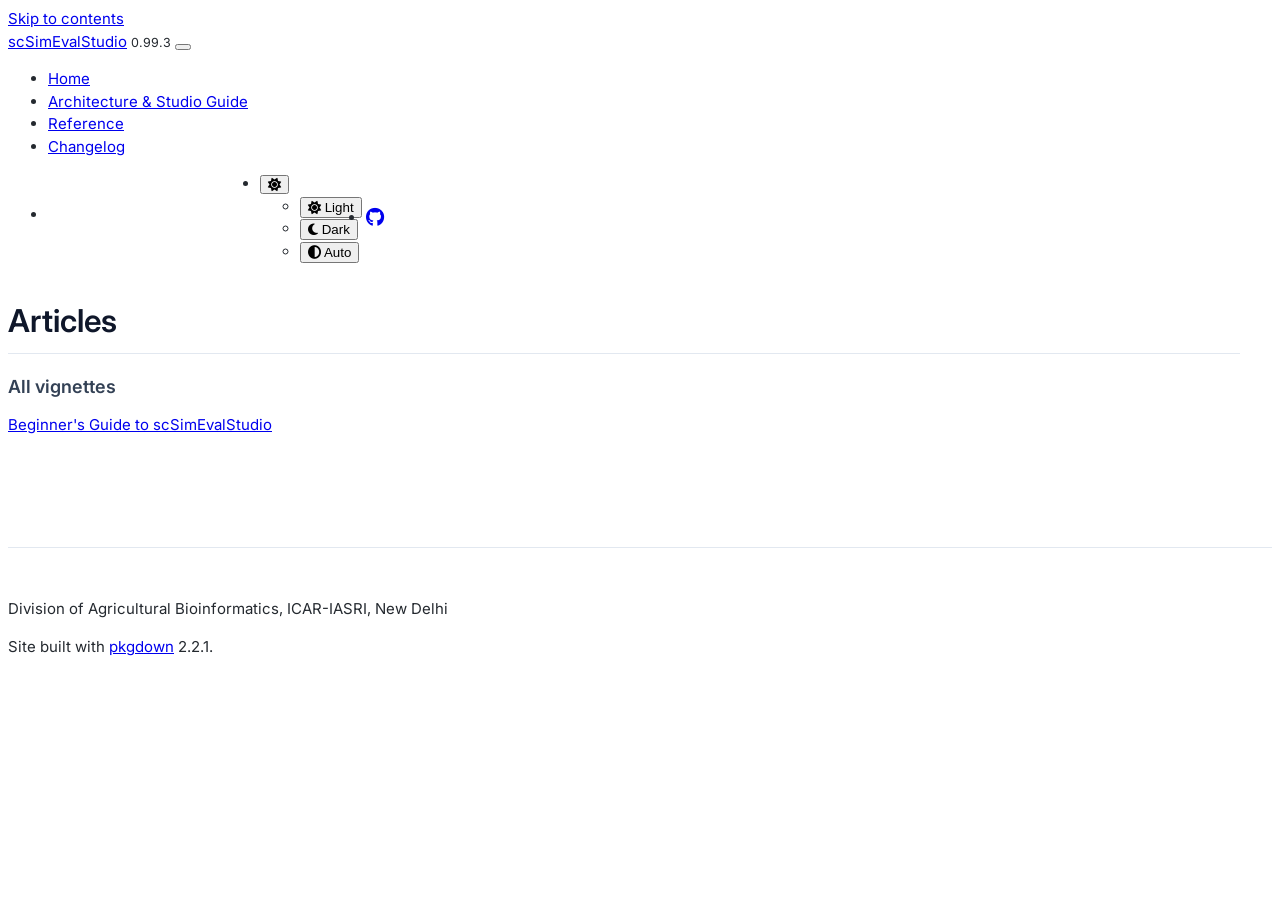
==== docs/articles/index.html @ 8218915e "version 0.99.3 commit" ====
<!DOCTYPE html>
<!-- Generated by pkgdown: do not edit by hand --><html lang="en"><head><meta http-equiv="Content-Type" content="text/html; charset=UTF-8"><meta charset="utf-8"><meta http-equiv="X-UA-Compatible" content="IE=edge"><meta name="viewport" content="width=device-width, initial-scale=1, shrink-to-fit=no"><title>Articles • scSimEvalStudio</title><script src="../deps/jquery-3.6.0/jquery-3.6.0.min.js"></script><meta name="viewport" content="width=device-width, initial-scale=1, shrink-to-fit=no"><link href="../deps/bootstrap-5.3.8/bootstrap.min.css" rel="stylesheet"><script src="../deps/bootstrap-5.3.8/bootstrap.bundle.min.js"></script><link href="../deps/font-awesome-6.5.2/css/all.min.css" rel="stylesheet"><link href="../deps/font-awesome-6.5.2/css/v4-shims.min.css" rel="stylesheet"><script src="../deps/headroom-0.11.0/headroom.min.js"></script><script src="../deps/headroom-0.11.0/jQuery.headroom.min.js"></script><script src="../deps/bootstrap-toc-1.0.1/bootstrap-toc.min.js"></script><script src="../deps/clipboard.js-2.0.11/clipboard.min.js"></script><script src="../deps/search-1.0.0/autocomplete.jquery.min.js"></script><script src="../deps/search-1.0.0/fuse.min.js"></script><script src="../deps/search-1.0.0/mark.min.js"></script><!-- pkgdown --><script src="../pkgdown.js"></script><meta property="og:title" content="Articles"><link rel="icon" type="image/png" sizes="96x96" href="../favicon-96x96.png"><link rel="icon" type="image/svg+xml" href="../favicon.svg"><link rel="apple-touch-icon" sizes="180x180" href="../apple-touch-icon.png"><link rel="icon" sizes="any" href="../favicon.ico"><link rel="manifest" href="../site.webmanifest"><script src="../lightswitch.js"></script><link href="../extra.css" rel="stylesheet"><link rel="preconnect" href="https://fonts.googleapis.com"><link rel="preconnect" href="https://fonts.gstatic.com" crossorigin><link href="https://fonts.googleapis.com/css2?family=Inter:wght@300;400;500;600;700&amp;family=JetBrains+Mono:wght@400;500&amp;display=swap" rel="stylesheet"></head><body>
    <a href="#main" class="visually-hidden-focusable">Skip to contents</a>


    <nav class="navbar navbar-expand-lg fixed-top " aria-label="Site navigation"><div class="container">

    <a class="navbar-brand me-2" href="../index.html">scSimEvalStudio</a>

    <small class="nav-text text-muted me-auto" data-bs-toggle="tooltip" data-bs-placement="bottom" title="">0.99.3</small>


    <button class="navbar-toggler" type="button" data-bs-toggle="collapse" data-bs-target="#navbar" aria-controls="navbar" aria-expanded="false" aria-label="Toggle navigation">
      <span class="navbar-toggler-icon"></span>
    </button>

    <div id="navbar" class="collapse navbar-collapse ms-3">
      <ul class="navbar-nav me-auto">
<li class="nav-item"><a class="nav-link" href="../index.html">Home</a></li>
<li class="active nav-item"><a class="nav-link" href="../articles/scSimEvalStudio-workflow.html">Architecture &amp; Studio Guide</a></li>
<li class="nav-item"><a class="nav-link" href="../reference/index.html">Reference</a></li>
<li class="nav-item"><a class="nav-link" href="../news/index.html">Changelog</a></li>
      </ul>
<ul class="navbar-nav">
<li class="nav-item"><form class="form-inline" role="search">
 <input class="form-control" type="search" name="search-input" id="search-input" autocomplete="off" aria-label="Search site" placeholder="Search docs... (Press /)" data-search-index="../search.json">
</form></li>
<li class="nav-item dropdown">
  <button class="nav-link dropdown-toggle" type="button" id="dropdown-lightswitch" data-bs-toggle="dropdown" aria-expanded="false" aria-haspopup="true" aria-label="Light switch"><span class="fa fa-sun"></span></button>
  <ul class="dropdown-menu dropdown-menu-end" aria-labelledby="dropdown-lightswitch">
<li><button class="dropdown-item" data-bs-theme-value="light"><span class="fa fa-sun"></span> Light</button></li>
    <li><button class="dropdown-item" data-bs-theme-value="dark"><span class="fa fa-moon"></span> Dark</button></li>
    <li><button class="dropdown-item" data-bs-theme-value="auto"><span class="fa fa-adjust"></span> Auto</button></li>
  </ul>
</li>
<li class="nav-item"><a class="external-link nav-link" href="https://github.com/kabilanbio/scSimEvalStudio" aria-label="GitHub repository"><span class="fa fa-github fa-lg"></span></a></li>
      </ul>
</div>


  </div>
</nav><div class="container template-article-index">
<div class="row">
  <main id="main" class="col-md-9"><div class="page-header">

      <h1>Articles</h1>
    </div>

    <div class="section ">
      <h3>All vignettes</h3>
      <div class="section-desc"></div>

      <dl><dt><a href="scSimEvalStudio-workflow.html">Beginner's Guide to scSimEvalStudio</a></dt>
        <dd>
      </dd></dl></div>
  </main></div>


    <footer><div class="pkgdown-footer-left">
  <p>Division of Agricultural Bioinformatics, ICAR-IASRI, New Delhi</p>
</div>

<div class="pkgdown-footer-right">
  <p>Site built with <a href="https://pkgdown.r-lib.org/" class="external-link">pkgdown</a> 2.2.1.</p>
</div>

    </footer></div>





  </body></html>
---- docs/deps/font-awesome-6.5.2/css/v4-shims.min.css ----
/*!
 * Font Awesome Free 6.5.2 by @fontawesome - https://fontawesome.com
 * License - https://fontawesome.com/license/free (Icons: CC BY 4.0, Fonts: SIL OFL 1.1, Code: MIT License)
 * Copyright 2024 Fonticons, Inc.
 */
.fa.fa-glass:before{content:"\f000"}.fa.fa-envelope-o{font-family:"Font Awesome 6 Free";font-weight:400}.fa.fa-envelope-o:before{content:"\f0e0"}.fa.fa-star-o{font-family:"Font Awesome 6 Free";font-weight:400}.fa.fa-star-o:before{content:"\f005"}.fa.fa-close:before,.fa.fa-remove:before{content:"\f00d"}.fa.fa-gear:before{content:"\f013"}.fa.fa-trash-o{font-family:"Font Awesome 6 Free";font-weight:400}.fa.fa-trash-o:before{content:"\f2ed"}.fa.fa-home:before{content:"\f015"}.fa.fa-file-o{font-family:"Font Awesome 6 Free";font-weight:400}.fa.fa-file-o:before{content:"\f15b"}.fa.fa-clock-o{font-family:"Font Awesome 6 Free";font-weight:400}.fa.fa-clock-o:before{content:"\f017"}.fa.fa-arrow-circle-o-down{font-family:"Font Awesome 6 Free";font-weight:400}.fa.fa-arrow-circle-o-down:before{content:"\f358"}.fa.fa-arrow-circle-o-up{font-family:"Font Awesome 6 Free";font-weight:400}.fa.fa-arrow-circle-o-up:before{content:"\f35b"}.fa.fa-play-circle-o{font-family:"Font Awesome 6 Free";font-weight:400}.fa.fa-play-circle-o:before{content:"\f144"}.fa.fa-repeat:before,.fa.fa-rotate-right:before{content:"\f01e"}.fa.fa-refresh:before{content:"\f021"}.fa.fa-list-alt{font-family:"Font Awesome 6 Free";font-weight:400}.fa.fa-list-alt:before{content:"\f022"}.fa.fa-dedent:before{content:"\f03b"}.fa.fa-video-camera:before{content:"\f03d"}.fa.fa-picture-o{font-family:"Font Awesome 6 Free";font-weight:400}.fa.fa-picture-o:before{content:"\f03e"}.fa.fa-photo{font-family:"Font Awesome 6 Free";font-weight:400}.fa.fa-photo:before{content:"\f03e"}.fa.fa-image{font-family:"Font Awesome 6 Free";font-weight:400}.fa.fa-image:before{content:"\f03e"}.fa.fa-map-marker:before{content:"\f3c5"}.fa.fa-pencil-square-o{font-family:"Font Awesome 6 Free";font-weight:400}.fa.fa-pencil-square-o:before{content:"\f044"}.fa.fa-edit{font-family:"Font Awesome 6 Free";font-weight:400}.fa.fa-edit:before{content:"\f044"}.fa.fa-share-square-o:before{content:"\f14d"}.fa.fa-check-square-o{font-family:"Font Awesome 6 Free";font-weight:400}.fa.fa-check-square-o:before{content:"\f14a"}.fa.fa-arrows:before{content:"\f0b2"}.fa.fa-times-circle-o{font-family:"Font Awesome 6 Free";font-weight:400}.fa.fa-times-circle-o:before{content:"\f057"}.fa.fa-check-circle-o{font-family:"Font Awesome 6 Free";font-weight:400}.fa.fa-check-circle-o:before{content:"\f058"}.fa.fa-mail-forward:before{content:"\f064"}.fa.fa-expand:before{content:"\f424"}.fa.fa-compress:before{content:"\f422"}.fa.fa-eye,.fa.fa-eye-slash{font-family:"Font Awesome 6 Free";font-weight:400}.fa.fa-warning:before{content:"\f071"}.fa.fa-calendar:before{content:"\f073"}.fa.fa-arrows-v:before{content:"\f338"}.fa.fa-arrows-h:before{content:"\f337"}.fa.fa-bar-chart-o:before,.fa.fa-bar-chart:before{content:"\e0e3"}.fa.fa-twitter-square{font-family:"Font Awesome 6 Brands";font-weight:400}.fa.fa-twitter-square:before{content:"\f081"}.fa.fa-facebook-square{font-family:"Font Awesome 6 Brands";font-weight:400}.fa.fa-facebook-square:before{content:"\f082"}.fa.fa-gears:before{content:"\f085"}.fa.fa-thumbs-o-up{font-family:"Font Awesome 6 Free";font-weight:400}.fa.fa-thumbs-o-up:before{content:"\f164"}.fa.fa-thumbs-o-down{font-family:"Font Awesome 6 Free";font-weight:400}.fa.fa-thumbs-o-down:before{content:"\f165"}.fa.fa-heart-o{font-family:"Font Awesome 6 Free";font-weight:400}.fa.fa-heart-o:before{content:"\f004"}.fa.fa-sign-out:before{content:"\f2f5"}.fa.fa-linkedin-square{font-family:"Font Awesome 6 Brands";font-weight:400}.fa.fa-linkedin-square:before{content:"\f08c"}.fa.fa-thumb-tack:before{content:"\f08d"}.fa.fa-external-link:before{content:"\f35d"}.fa.fa-sign-in:before{content:"\f2f6"}.fa.fa-github-square{font-family:"Font Awesome 6 Brands";font-weight:400}.fa.fa-github-square:before{content:"\f092"}.fa.fa-lemon-o{font-family:"Font Awesome 6 Free";font-weight:400}.fa.fa-lemon-o:before{content:"\f094"}.fa.fa-square-o{font-family:"Font Awesome 6 Free";font-weight:400}.fa.fa-square-o:before{content:"\f0c8"}.fa.fa-bookmark-o{font-family:"Font Awesome 6 Free";font-weight:400}.fa.fa-bookmark-o:before{content:"\f02e"}.fa.fa-facebook,.fa.fa-twitter{font-family:"Font Awesome 6 Brands";font-weight:400}.fa.fa-facebook:before{content:"\f39e"}.fa.fa-facebook-f{font-family:"Font Awesome 6 Brands";font-weight:400}.fa.fa-facebook-f:before{content:"\f39e"}.fa.fa-github{font-family:"Font Awesome 6 Brands";font-weight:400}.fa.fa-credit-card{font-family:"Font Awesome 6 Free";font-weight:400}.fa.fa-feed:before{content:"\f09e"}.fa.fa-hdd-o{font-family:"Font Awesome 6 Free";font-weight:400}.fa.fa-hdd-o:before{content:"\f0a0"}.fa.fa-hand-o-right{font-family:"Font Awesome 6 Free";font-weight:400}.fa.fa-hand-o-right:before{content:"\f0a4"}.fa.fa-hand-o-left{font-family:"Font Awesome 6 Free";font-weight:400}.fa.fa-hand-o-left:before{content:"\f0a5"}.fa.fa-hand-o-up{font-family:"Font Awesome 6 Free";font-weight:400}.fa.fa-hand-o-up:before{content:"\f0a6"}.fa.fa-hand-o-down{font-family:"Font Awesome 6 Free";font-weight:400}.fa.fa-hand-o-down:before{content:"\f0a7"}.fa.fa-globe:before{content:"\f57d"}.fa.fa-tasks:before{content:"\f828"}.fa.fa-arrows-alt:before{content:"\f31e"}.fa.fa-group:before{content:"\f0c0"}.fa.fa-chain:before{content:"\f0c1"}.fa.fa-cut:before{content:"\f0c4"}.fa.fa-files-o{font-family:"Font Awesome 6 Free";font-weight:400}.fa.fa-files-o:before{content:"\f0c5"}.fa.fa-floppy-o{font-family:"Font Awesome 6 Free";font-weight:400}.fa.fa-floppy-o:before{content:"\f0c7"}.fa.fa-save{font-family:"Font Awesome 6 Free";font-weight:400}.fa.fa-save:before{content:"\f0c7"}.fa.fa-navicon:before,.fa.fa-reorder:before{content:"\f0c9"}.fa.fa-magic:before{content:"\e2ca"}.fa.fa-pinterest,.fa.fa-pinterest-square{font-family:"Font Awesome 6 Brands";font-weight:400}.fa.fa-pinterest-square:before{content:"\f0d3"}.fa.fa-google-plus-square{font-family:"Font Awesome 6 Brands";font-weight:400}.fa.fa-google-plus-square:before{content:"\f0d4"}.fa.fa-google-plus{font-family:"Font Awesome 6 Brands";font-weight:400}.fa.fa-google-plus:before{content:"\f0d5"}.fa.fa-money:before{content:"\f3d1"}.fa.fa-unsorted:before{content:"\f0dc"}.fa.fa-sort-desc:before{content:"\f0dd"}.fa.fa-sort-asc:before{content:"\f0de"}.fa.fa-linkedin{font-family:"Font Awesome 6 Brands";font-weight:400}.fa.fa-linkedin:before{content:"\f0e1"}.fa.fa-rotate-left:before{content:"\f0e2"}.fa.fa-legal:before{content:"\f0e3"}.fa.fa-dashboard:before,.fa.fa-tachometer:before{content:"\f625"}.fa.fa-comment-o{font-family:"Font Awesome 6 Free";font-weight:400}.fa.fa-comment-o:before{content:"\f075"}.fa.fa-comments-o{font-family:"Font Awesome 6 Free";font-weight:400}.fa.fa-comments-o:before{content:"\f086"}.fa.fa-flash:before{content:"\f0e7"}.fa.fa-clipboard:before{content:"\f0ea"}.fa.fa-lightbulb-o{font-family:"Font Awesome 6 Free";font-weight:400}.fa.fa-lightbulb-o:before{content:"\f0eb"}.fa.fa-exchange:before{content:"\f362"}.fa.fa-cloud-download:before{content:"\f0ed"}.fa.fa-cloud-upload:before{content:"\f0ee"}.fa.fa-bell-o{font-family:"Font Awesome 6 Free";font-weight:400}.fa.fa-bell-o:before{content:"\f0f3"}.fa.fa-cutlery:before{content:"\f2e7"}.fa.fa-file-text-o{font-family:"Font Awesome 6 Free";font-weight:400}.fa.fa-file-text-o:before{content:"\f15c"}.fa.fa-building-o{font-family:"Font Awesome 6 Free";font-weight:400}.fa.fa-building-o:before{content:"\f1ad"}.fa.fa-hospital-o{font-family:"Font Awesome 6 Free";font-weight:400}.fa.fa-hospital-o:before{content:"\f0f8"}.fa.fa-tablet:before{content:"\f3fa"}.fa.fa-mobile-phone:before,.fa.fa-mobile:before{content:"\f3cd"}.fa.fa-circle-o{font-family:"Font Awesome 6 Free";font-weight:400}.fa.fa-circle-o:before{content:"\f111"}.fa.fa-mail-reply:before{content:"\f3e5"}.fa.fa-github-alt{font-family:"Font Awesome 6 Brands";font-weight:400}.fa.fa-folder-o{font-family:"Font Awesome 6 Free";font-weight:400}.fa.fa-folder-o:before{content:"\f07b"}.fa.fa-folder-open-o{font-family:"Font Awesome 6 Free";font-weight:400}.fa.fa-folder-open-o:before{content:"\f07c"}.fa.fa-smile-o{font-family:"Font Awesome 6 Free";font-weight:400}.fa.fa-smile-o:before{content:"\f118"}.fa.fa-frown-o{font-family:"Font Awesome 6 Free";font-weight:400}.fa.fa-frown-o:before{content:"\f119"}.fa.fa-meh-o{font-family:"Font Awesome 6 Free";font-weight:400}.fa.fa-meh-o:before{content:"\f11a"}.fa.fa-keyboard-o{font-family:"Font Awesome 6 Free";font-weight:400}.fa.fa-keyboard-o:before{content:"\f11c"}.fa.fa-flag-o{font-family:"Font Awesome 6 Free";font-weight:400}.fa.fa-flag-o:before{content:"\f024"}.fa.fa-mail-reply-all:before{content:"\f122"}.fa.fa-star-half-o{font-family:"Font Awesome 6 Free";font-weight:400}.fa.fa-star-half-o:before{content:"\f5c0"}.fa.fa-star-half-empty{font-family:"Font Awesome 6 Free";font-weight:400}.fa.fa-star-half-empty:before{content:"\f5c0"}.fa.fa-star-half-full{font-family:"Font Awesome 6 Free";font-weight:400}.fa.fa-star-half-full:before{content:"\f5c0"}.fa.fa-code-fork:before{content:"\f126"}.fa.fa-chain-broken:before,.fa.fa-unlink:before{content:"\f127"}.fa.fa-calendar-o{font-family:"Font Awesome 6 Free";font-weight:400}.fa.fa-calendar-o:before{content:"\f133"}.fa.fa-css3,.fa.fa-html5,.fa.fa-maxcdn{font-family:"Font Awesome 6 Brands";font-weight:400}.fa.fa-unlock-alt:before{content:"\f09c"}.fa.fa-minus-square-o{font-family:"Font Awesome 6 Free";font-weight:400}.fa.fa-minus-square-o:before{content:"\f146"}.fa.fa-level-up:before{content:"\f3bf"}.fa.fa-level-down:before{content:"\f3be"}.fa.fa-pencil-square:before{content:"\f14b"}.fa.fa-external-link-square:before{content:"\f360"}.fa.fa-compass{font-family:"Font Awesome 6 Free";font-weight:400}.fa.fa-caret-square-o-down{font-family:"Font Awesome 6 Free";font-weight:400}.fa.fa-caret-square-o-down:before{content:"\f150"}.fa.fa-toggle-down{font-family:"Font Awesome 6 Free";font-weight:400}.fa.fa-toggle-down:before{content:"\f150"}.fa.fa-caret-square-o-up{font-family:"Font Awesome 6 Free";font-weight:400}.fa.fa-caret-square-o-up:before{content:"\f151"}.fa.fa-toggle-up{font-family:"Font Awesome 6 Free";font-weight:400}.fa.fa-toggle-up:before{content:"\f151"}.fa.fa-caret-square-o-right{font-family:"Font Awesome 6 Free";font-weight:400}.fa.fa-caret-square-o-right:before{content:"\f152"}.fa.fa-toggle-right{font-family:"Font Awesome 6 Free";font-weight:400}.fa.fa-toggle-right:before{content:"\f152"}.fa.fa-eur:before,.fa.fa-euro:before{content:"\f153"}.fa.fa-gbp:before{content:"\f154"}.fa.fa-dollar:before,.fa.fa-usd:before{content:"\24"}.fa.fa-inr:before,.fa.fa-rupee:before{content:"\e1bc"}.fa.fa-cny:before,.fa.fa-jpy:before,.fa.fa-rmb:before,.fa.fa-yen:before{content:"\f157"}.fa.fa-rouble:before,.fa.fa-rub:before,.fa.fa-ruble:before{content:"\f158"}.fa.fa-krw:before,.fa.fa-won:before{content:"\f159"}.fa.fa-bitcoin,.fa.fa-btc{font-family:"Font Awesome 6 Brands";font-weight:400}.fa.fa-bitcoin:before{content:"\f15a"}.fa.fa-file-text:before{content:"\f15c"}.fa.fa-sort-alpha-asc:before{content:"\f15d"}.fa.fa-sort-alpha-desc:before{content:"\f881"}.fa.fa-sort-amount-asc:before{content:"\f884"}.fa.fa-sort-amount-desc:before{content:"\f160"}.fa.fa-sort-numeric-asc:before{content:"\f162"}.fa.fa-sort-numeric-desc:before{content:"\f886"}.fa.fa-youtube-square{font-family:"Font Awesome 6 Brands";font-weight:400}.fa.fa-youtube-square:before{content:"\f431"}.fa.fa-xing,.fa.fa-xing-square,.fa.fa-youtube{font-family:"Font Awesome 6 Brands";font-weight:400}.fa.fa-xing-square:before{content:"\f169"}.fa.fa-youtube-play{font-family:"Font Awesome 6 Brands";font-weight:400}.fa.fa-youtube-play:before{content:"\f167"}.fa.fa-adn,.fa.fa-bitbucket,.fa.fa-bitbucket-square,.fa.fa-dropbox,.fa.fa-flickr,.fa.fa-instagram,.fa.fa-stack-overflow{font-family:"Font Awesome 6 Brands";font-weight:400}.fa.fa-bitbucket-square:before{content:"\f171"}.fa.fa-tumblr,.fa.fa-tumblr-square{font-family:"Font Awesome 6 Brands";font-weight:400}.fa.fa-tumblr-square:before{content:"\f174"}.fa.fa-long-arrow-down:before{content:"\f309"}.fa.fa-long-arrow-up:before{content:"\f30c"}.fa.fa-long-arrow-left:before{content:"\f30a"}.fa.fa-long-arrow-right:before{content:"\f30b"}.fa.fa-android,.fa.fa-apple,.fa.fa-dribbble,.fa.fa-foursquare,.fa.fa-gittip,.fa.fa-gratipay,.fa.fa-linux,.fa.fa-skype,.fa.fa-trello,.fa.fa-windows{font-family:"Font Awesome 6 Brands";font-weight:400}.fa.fa-gittip:before{content:"\f184"}.fa.fa-sun-o{font-family:"Font Awesome 6 Free";font-weight:400}.fa.fa-sun-o:before{content:"\f185"}.fa.fa-moon-o{font-family:"Font Awesome 6 Free";font-weight:400}.fa.fa-moon-o:before{content:"\f186"}.fa.fa-pagelines,.fa.fa-renren,.fa.fa-stack-exchange,.fa.fa-vk,.fa.fa-weibo{font-family:"Font Awesome 6 Brands";font-weight:400}.fa.fa-arrow-circle-o-right{font-family:"Font Awesome 6 Free";font-weight:400}.fa.fa-arrow-circle-o-right:before{content:"\f35a"}.fa.fa-arrow-circle-o-left{font-family:"Font Awesome 6 Free";font-weight:400}.fa.fa-arrow-circle-o-left:before{content:"\f359"}.fa.fa-caret-square-o-left{font-family:"Font Awesome 6 Free";font-weight:400}.fa.fa-caret-square-o-left:before{content:"\f191"}.fa.fa-toggle-left{font-family:"Font Awesome 6 Free";font-weight:400}.fa.fa-toggle-left:before{content:"\f191"}.fa.fa-dot-circle-o{font-family:"Font Awesome 6 Free";font-weight:400}.fa.fa-dot-circle-o:before{content:"\f192"}.fa.fa-vimeo-square{font-family:"Font Awesome 6 Brands";font-weight:400}.fa.fa-vimeo-square:before{content:"\f194"}.fa.fa-try:before,.fa.fa-turkish-lira:before{content:"\e2bb"}.fa.fa-plus-square-o{font-family:"Font Awesome 6 Free";font-weight:400}.fa.fa-plus-square-o:before{content:"\f0fe"}.fa.fa-openid,.fa.fa-slack,.fa.fa-wordpress{font-family:"Font Awesome 6 Brands";font-weight:400}.fa.fa-bank:before,.fa.fa-institution:before{content:"\f19c"}.fa.fa-mortar-board:before{content:"\f19d"}.fa.fa-google,.fa.fa-reddit,.fa.fa-reddit-square,.fa.fa-yahoo{font-family:"Font Awesome 6 Brands";font-weight:400}.fa.fa-reddit-square:before{content:"\f1a2"}.fa.fa-behance,.fa.fa-behance-square,.fa.fa-delicious,.fa.fa-digg,.fa.fa-drupal,.fa.fa-joomla,.fa.fa-pied-piper-alt,.fa.fa-pied-piper-pp,.fa.fa-stumbleupon,.fa.fa-stumbleupon-circle{font-family:"Font Awesome 6 Brands";font-weight:400}.fa.fa-behance-square:before{content:"\f1b5"}.fa.fa-steam,.fa.fa-steam-square{font-family:"Font Awesome 6 Brands";font-weight:400}.fa.fa-steam-square:before{content:"\f1b7"}.fa.fa-automobile:before{content:"\f1b9"}.fa.fa-cab:before{content:"\f1ba"}.fa.fa-deviantart,.fa.fa-soundcloud,.fa.fa-spotify{font-family:"Font Awesome 6 Brands";font-weight:400}.fa.fa-file-pdf-o{font-family:"Font Awesome 6 Free";font-weight:400}.fa.fa-file-pdf-o:before{content:"\f1c1"}.fa.fa-file-word-o{font-family:"Font Awesome 6 Free";font-weight:400}.fa.fa-file-word-o:before{content:"\f1c2"}.fa.fa-file-excel-o{font-family:"Font Awesome 6 Free";font-weight:400}.fa.fa-file-excel-o:before{content:"\f1c3"}.fa.fa-file-powerpoint-o{font-family:"Font Awesome 6 Free";font-weight:400}.fa.fa-file-powerpoint-o:before{content:"\f1c4"}.fa.fa-file-image-o{font-family:"Font Awesome 6 Free";font-weight:400}.fa.fa-file-image-o:before{content:"\f1c5"}.fa.fa-file-photo-o{font-family:"Font Awesome 6 Free";font-weight:400}.fa.fa-file-photo-o:before{content:"\f1c5"}.fa.fa-file-picture-o{font-family:"Font Awesome 6 Free";font-weight:400}.fa.fa-file-picture-o:before{content:"\f1c5"}.fa.fa-file-archive-o{font-family:"Font Awesome 6 Free";font-weight:400}.fa.fa-file-archive-o:before{content:"\f1c6"}.fa.fa-file-zip-o{font-family:"Font Awesome 6 Free";font-weight:400}.fa.fa-file-zip-o:before{content:"\f1c6"}.fa.fa-file-audio-o{font-family:"Font Awesome 6 Free";font-weight:400}.fa.fa-file-audio-o:before{content:"\f1c7"}.fa.fa-file-sound-o{font-family:"Font Awesome 6 Free";font-weight:400}.fa.fa-file-sound-o:before{content:"\f1c7"}.fa.fa-file-video-o{font-family:"Font Awesome 6 Free";font-weight:400}.fa.fa-file-video-o:before{content:"\f1c8"}.fa.fa-file-movie-o{font-family:"Font Awesome 6 Free";font-weight:400}.fa.fa-file-movie-o:before{content:"\f1c8"}.fa.fa-file-code-o{font-family:"Font Awesome 6 Free";font-weight:400}.fa.fa-file-code-o:before{content:"\f1c9"}.fa.fa-codepen,.fa.fa-jsfiddle,.fa.fa-vine{font-family:"Font Awesome 6 Brands";font-weight:400}.fa.fa-life-bouy:before,.fa.fa-life-buoy:before,.fa.fa-life-saver:before,.fa.fa-support:before{content:"\f1cd"}.fa.fa-circle-o-notch:before{content:"\f1ce"}.fa.fa-ra,.fa.fa-rebel{font-family:"Font Awesome 6 Brands";font-weight:400}.fa.fa-ra:before{content:"\f1d0"}.fa.fa-resistance{font-family:"Font Awesome 6 Brands";font-weight:400}.fa.fa-resistance:before{content:"\f1d0"}.fa.fa-empire,.fa.fa-ge{font-family:"Font Awesome 6 Brands";font-weight:400}.fa.fa-ge:before{content:"\f1d1"}.fa.fa-git-square{font-family:"Font Awesome 6 Brands";font-weight:400}.fa.fa-git-square:before{content:"\f1d2"}.fa.fa-git,.fa.fa-hacker-news,.fa.fa-y-combinator-square{font-family:"Font Awesome 6 Brands";font-weight:400}.fa.fa-y-combinator-square:before{content:"\f1d4"}.fa.fa-yc-square{font-family:"Font Awesome 6 Brands";font-weight:400}.fa.fa-yc-square:before{content:"\f1d4"}.fa.fa-qq,.fa.fa-tencent-weibo,.fa.fa-wechat,.fa.fa-weixin{font-family:"Font Awesome 6 Brands";font-weight:400}.fa.fa-wechat:before{content:"\f1d7"}.fa.fa-send:before{content:"\f1d8"}.fa.fa-paper-plane-o{font-family:"Font Awesome 6 Free";font-weight:400}.fa.fa-paper-plane-o:before{content:"\f1d8"}.fa.fa-send-o{font-family:"Font Awesome 6 Free";font-weight:400}.fa.fa-send-o:before{content:"\f1d8"}.fa.fa-circle-thin{font-family:"Font Awesome 6 Free";font-weight:400}.fa.fa-circle-thin:before{content:"\f111"}.fa.fa-header:before{content:"\f1dc"}.fa.fa-futbol-o{font-family:"Font Awesome 6 Free";font-weight:400}.fa.fa-futbol-o:before{content:"\f1e3"}.fa.fa-soccer-ball-o{font-family:"Font Awesome 6 Free";font-weight:400}.fa.fa-soccer-ball-o:before{content:"\f1e3"}.fa.fa-slideshare,.fa.fa-twitch,.fa.fa-yelp{font-family:"Font Awesome 6 Brands";font-weight:400}.fa.fa-newspaper-o{font-family:"Font Awesome 6 Free";font-weight:400}.fa.fa-newspaper-o:before{content:"\f1ea"}.fa.fa-cc-amex,.fa.fa-cc-discover,.fa.fa-cc-mastercard,.fa.fa-cc-paypal,.fa.fa-cc-stripe,.fa.fa-cc-visa,.fa.fa-google-wallet,.fa.fa-paypal{font-family:"Font Awesome 6 Brands";font-weight:400}.fa.fa-bell-slash-o{font-family:"Font Awesome 6 Free";font-weight:400}.fa.fa-bell-slash-o:before{content:"\f1f6"}.fa.fa-trash:before{content:"\f2ed"}.fa.fa-copyright{font-family:"Font Awesome 6 Free";font-weight:400}.fa.fa-eyedropper:before{content:"\f1fb"}.fa.fa-area-chart:before{content:"\f1fe"}.fa.fa-pie-chart:before{content:"\f200"}.fa.fa-line-chart:before{content:"\f201"}.fa.fa-lastfm,.fa.fa-lastfm-square{font-family:"Font Awesome 6 Brands";font-weight:400}.fa.fa-lastfm-square:before{content:"\f203"}.fa.fa-angellist,.fa.fa-ioxhost{font-family:"Font Awesome 6 Brands";font-weight:400}.fa.fa-cc{font-family:"Font Awesome 6 Free";font-weight:400}.fa.fa-cc:before{content:"\f20a"}.fa.fa-ils:before,.fa.fa-shekel:before,.fa.fa-sheqel:before{content:"\f20b"}.fa.fa-buysellads,.fa.fa-connectdevelop,.fa.fa-dashcube,.fa.fa-forumbee,.fa.fa-leanpub,.fa.fa-sellsy,.fa.fa-shirtsinbulk,.fa.fa-simplybuilt,.fa.fa-skyatlas{font-family:"Font Awesome 6 Brands";font-weight:400}.fa.fa-diamond{font-family:"Font Awesome 6 Free";font-weight:400}.fa.fa-diamond:before{content:"\f3a5"}.fa.fa-intersex:before,.fa.fa-transgender:before{content:"\f224"}.fa.fa-transgender-alt:before{content:"\f225"}.fa.fa-facebook-official{font-family:"Font Awesome 6 Brands";font-weight:400}.fa.fa-facebook-official:before{content:"\f09a"}.fa.fa-pinterest-p,.fa.fa-whatsapp{font-family:"Font Awesome 6 Brands";font-weight:400}.fa.fa-hotel:before{content:"\f236"}.fa.fa-medium,.fa.fa-viacoin,.fa.fa-y-combinator,.fa.fa-yc{font-family:"Font Awesome 6 Brands";font-weight:400}.fa.fa-yc:before{content:"\f23b"}.fa.fa-expeditedssl,.fa.fa-opencart,.fa.fa-optin-monster{font-family:"Font Awesome 6 Brands";font-weight:400}.fa.fa-battery-4:before,.fa.fa-battery:before{content:"\f240"}.fa.fa-battery-3:before{content:"\f241"}.fa.fa-battery-2:before{content:"\f242"}.fa.fa-battery-1:before{content:"\f243"}.fa.fa-battery-0:before{content:"\f244"}.fa.fa-object-group,.fa.fa-object-ungroup,.fa.fa-sticky-note-o{font-family:"Font Awesome 6 Free";font-weight:400}.fa.fa-sticky-note-o:before{content:"\f249"}.fa.fa-cc-diners-club,.fa.fa-cc-jcb{font-family:"Font Awesome 6 Brands";font-weight:400}.fa.fa-clone{font-family:"Font Awesome 6 Free";font-weight:400}.fa.fa-hourglass-o:before{content:"\f254"}.fa.fa-hourglass-1:before{content:"\f251"}.fa.fa-hourglass-2:before{content:"\f252"}.fa.fa-hourglass-3:before{content:"\f253"}.fa.fa-hand-rock-o{font-family:"Font Awesome 6 Free";font-weight:400}.fa.fa-hand-rock-o:before{content:"\f255"}.fa.fa-hand-grab-o{font-family:"Font Awesome 6 Free";font-weight:400}.fa.fa-hand-grab-o:before{content:"\f255"}.fa.fa-hand-paper-o{font-family:"Font Awesome 6 Free";font-weight:400}.fa.fa-hand-paper-o:before{content:"\f256"}.fa.fa-hand-stop-o{font-family:"Font Awesome 6 Free";font-weight:400}.fa.fa-hand-stop-o:before{content:"\f256"}.fa.fa-hand-scissors-o{font-family:"Font Awesome 6 Free";font-weight:400}.fa.fa-hand-scissors-o:before{content:"\f257"}.fa.fa-hand-lizard-o{font-family:"Font Awesome 6 Free";font-weight:400}.fa.fa-hand-lizard-o:before{content:"\f258"}.fa.fa-hand-spock-o{font-family:"Font Awesome 6 Free";font-weight:400}.fa.fa-hand-spock-o:before{content:"\f259"}.fa.fa-hand-pointer-o{font-family:"Font Awesome 6 Free";font-weight:400}.fa.fa-hand-pointer-o:before{content:"\f25a"}.fa.fa-hand-peace-o{font-family:"Font Awesome 6 Free";font-weight:400}.fa.fa-hand-peace-o:before{content:"\f25b"}.fa.fa-registered{font-family:"Font Awesome 6 Free";font-weight:400}.fa.fa-creative-commons,.fa.fa-gg,.fa.fa-gg-circle,.fa.fa-odnoklassniki,.fa.fa-odnoklassniki-square{font-family:"Font Awesome 6 Brands";font-weight:400}.fa.fa-odnoklassniki-square:before{content:"\f264"}.fa.fa-chrome,.fa.fa-firefox,.fa.fa-get-pocket,.fa.fa-internet-explorer,.fa.fa-opera,.fa.fa-safari,.fa.fa-wikipedia-w{font-family:"Font Awesome 6 Brands";font-weight:400}.fa.fa-television:before{content:"\f26c"}.fa.fa-500px,.fa.fa-amazon,.fa.fa-contao{font-family:"Font Awesome 6 Brands";font-weight:400}.fa.fa-calendar-plus-o{font-family:"Font Awesome 6 Free";font-weight:400}.fa.fa-calendar-plus-o:before{content:"\f271"}.fa.fa-calendar-minus-o{font-family:"Font Awesome 6 Free";font-weight:400}.fa.fa-calendar-minus-o:before{content:"\f272"}.fa.fa-calendar-times-o{font-family:"Font Awesome 6 Free";font-weight:400}.fa.fa-calendar-times-o:before{content:"\f273"}.fa.fa-calendar-check-o{font-family:"Font Awesome 6 Free";font-weight:400}.fa.fa-calendar-check-o:before{content:"\f274"}.fa.fa-map-o{font-family:"Font Awesome 6 Free";font-weight:400}.fa.fa-map-o:before{content:"\f279"}.fa.fa-commenting:before{content:"\f4ad"}.fa.fa-commenting-o{font-family:"Font Awesome 6 Free";font-weight:400}.fa.fa-commenting-o:before{content:"\f4ad"}.fa.fa-houzz,.fa.fa-vimeo{font-family:"Font Awesome 6 Brands";font-weight:400}.fa.fa-vimeo:before{content:"\f27d"}.fa.fa-black-tie,.fa.fa-edge,.fa.fa-fonticons,.fa.fa-reddit-alien{font-family:"Font Awesome 6 Brands";font-weight:400}.fa.fa-credit-card-alt:before{content:"\f09d"}.fa.fa-codiepie,.fa.fa-fort-awesome,.fa.fa-mixcloud,.fa.fa-modx,.fa.fa-product-hunt,.fa.fa-scribd,.fa.fa-usb{font-family:"Font Awesome 6 Brands";font-weight:400}.fa.fa-pause-circle-o{font-family:"Font Awesome 6 Free";font-weight:400}.fa.fa-pause-circle-o:before{content:"\f28b"}.fa.fa-stop-circle-o{font-family:"Font Awesome 6 Free";font-weight:400}.fa.fa-stop-circle-o:before{content:"\f28d"}.fa.fa-bluetooth,.fa.fa-bluetooth-b,.fa.fa-envira,.fa.fa-gitlab,.fa.fa-wheelchair-alt,.fa.fa-wpbeginner,.fa.fa-wpforms{font-family:"Font Awesome 6 Brands";font-weight:400}.fa.fa-wheelchair-alt:before{content:"\f368"}.fa.fa-question-circle-o{font-family:"Font Awesome 6 Free";font-weight:400}.fa.fa-question-circle-o:before{content:"\f059"}.fa.fa-volume-control-phone:before{content:"\f2a0"}.fa.fa-asl-interpreting:before{content:"\f2a3"}.fa.fa-deafness:before,.fa.fa-hard-of-hearing:before{content:"\f2a4"}.fa.fa-glide,.fa.fa-glide-g{font-family:"Font Awesome 6 Brands";font-weight:400}.fa.fa-signing:before{content:"\f2a7"}.fa.fa-viadeo,.fa.fa-viadeo-square{font-family:"Font Awesome 6 Brands";font-weight:400}.fa.fa-viadeo-square:before{content:"\f2aa"}.fa.fa-snapchat,.fa.fa-snapchat-ghost{font-family:"Font Awesome 6 Brands";font-weight:400}.fa.fa-snapchat-ghost:before{content:"\f2ab"}.fa.fa-snapchat-square{font-family:"Font Awesome 6 Brands";font-weight:400}.fa.fa-snapchat-square:before{content:"\f2ad"}.fa.fa-first-order,.fa.fa-google-plus-official,.fa.fa-pied-piper,.fa.fa-themeisle,.fa.fa-yoast{font-family:"Font Awesome 6 Brands";font-weight:400}.fa.fa-google-plus-official:before{content:"\f2b3"}.fa.fa-google-plus-circle{font-family:"Font Awesome 6 Brands";font-weight:400}.fa.fa-google-plus-circle:before{content:"\f2b3"}.fa.fa-fa,.fa.fa-font-awesome{font-family:"Font Awesome 6 Brands";font-weight:400}.fa.fa-fa:before{content:"\f2b4"}.fa.fa-handshake-o{font-family:"Font Awesome 6 Free";font-weight:400}.fa.fa-handshake-o:before{content:"\f2b5"}.fa.fa-envelope-open-o{font-family:"Font Awesome 6 Free";font-weight:400}.fa.fa-envelope-open-o:before{content:"\f2b6"}.fa.fa-linode{font-family:"Font Awesome 6 Brands";font-weight:400}.fa.fa-address-book-o{font-family:"Font Awesome 6 Free";font-weight:400}.fa.fa-address-book-o:before{content:"\f2b9"}.fa.fa-vcard:before{content:"\f2bb"}.fa.fa-address-card-o{font-family:"Font Awesome 6 Free";font-weight:400}.fa.fa-address-card-o:before{content:"\f2bb"}.fa.fa-vcard-o{font-family:"Font Awesome 6 Free";font-weight:400}.fa.fa-vcard-o:before{content:"\f2bb"}.fa.fa-user-circle-o{font-family:"Font Awesome 6 Free";font-weight:400}.fa.fa-user-circle-o:before{content:"\f2bd"}.fa.fa-user-o{font-family:"Font Awesome 6 Free";font-weight:400}.fa.fa-user-o:before{content:"\f007"}.fa.fa-id-badge{font-family:"Font Awesome 6 Free";font-weight:400}.fa.fa-drivers-license:before{content:"\f2c2"}.fa.fa-id-card-o{font-family:"Font Awesome 6 Free";font-weight:400}.fa.fa-id-card-o:before{content:"\f2c2"}.fa.fa-drivers-license-o{font-family:"Font Awesome 6 Free";font-weight:400}.fa.fa-drivers-license-o:before{content:"\f2c2"}.fa.fa-free-code-camp,.fa.fa-quora,.fa.fa-telegram{font-family:"Font Awesome 6 Brands";font-weight:400}.fa.fa-thermometer-4:before,.fa.fa-thermometer:before{content:"\f2c7"}.fa.fa-thermometer-3:before{content:"\f2c8"}.fa.fa-thermometer-2:before{content:"\f2c9"}.fa.fa-thermometer-1:before{content:"\f2ca"}.fa.fa-thermometer-0:before{content:"\f2cb"}.fa.fa-bathtub:before,.fa.fa-s15:before{content:"\f2cd"}.fa.fa-window-maximize,.fa.fa-window-restore{font-family:"Font Awesome 6 Free";font-weight:400}.fa.fa-times-rectangle:before{content:"\f410"}.fa.fa-window-close-o{font-family:"Font Awesome 6 Free";font-weight:400}.fa.fa-window-close-o:before{content:"\f410"}.fa.fa-times-rectangle-o{font-family:"Font Awesome 6 Free";font-weight:400}.fa.fa-times-rectangle-o:before{content:"\f410"}.fa.fa-bandcamp,.fa.fa-eercast,.fa.fa-etsy,.fa.fa-grav,.fa.fa-imdb,.fa.fa-ravelry{font-family:"Font Awesome 6 Brands";font-weight:400}.fa.fa-eercast:before{content:"\f2da"}.fa.fa-snowflake-o{font-family:"Font Awesome 6 Free";font-weight:400}.fa.fa-snowflake-o:before{content:"\f2dc"}.fa.fa-meetup,.fa.fa-superpowers,.fa.fa-wpexplorer{font-family:"Font Awesome 6 Brands";font-weight:400}
---- docs/extra.css ----
@import url('https://fonts.googleapis.com/css2?family=Inter:wght@300;400;500;600;700&family=JetBrains+Mono:wght@400;500&display=swap');

/* ==========================================================================
   scSimEval Documentation Theme (Tidyverse Light + High-Contrast Night Mode)
   ========================================================================== */

/* Typography & Global Layout */
body {
  font-family: 'Inter', -apple-system, BlinkMacSystemFont, "Segoe UI", Roboto, "Helvetica Neue", Arial, sans-serif !important;
  font-size: 15px !important;
  line-height: 1.5 !important;
  color: #24292f !important;
  background-color: #ffffff !important;
}

main p, main li, main dd, .section p, .section li {
  font-family: 'Inter', -apple-system, BlinkMacSystemFont, "Segoe UI", Roboto, "Helvetica Neue", Arial, sans-serif !important;
  line-height: 1.5 !important;
  text-align: justify !important;
  text-justify: inter-word !important;
  margin-bottom: 1em !important;
}

h1, h2, h3, h4, h5, h6 {
  font-family: 'Inter', -apple-system, BlinkMacSystemFont, "Segoe UI", Roboto, "Helvetica Neue", Arial, sans-serif !important;
  font-weight: 600 !important;
  color: #0f172a !important;
  text-align: left !important;
  line-height: 1.3 !important;
}

/* Page Header & Single Underline Rule (Ensures strictly ONE line under titles) */
.page-header {
  border-bottom: none !important;
  padding-bottom: 0 !important;
  margin-bottom: 1.2rem !important;
}

.page-header + hr,
.page-header hr,
h1 + hr,
.page-header ~ hr {
  display: none !important;
}

h1 {
  font-size: 2.1em !important;
  border-bottom: 1.5px solid #e2e8f0 !important;
  padding-bottom: 0.35em !important;
  margin-top: 1.2em !important;
  margin-bottom: 0.6em !important;
}

h2 {
  font-size: 1.45em !important;
  border-bottom: 1px solid #f1f5f9 !important;
  padding-bottom: 0.25em !important;
  color: #1e293b !important;
  margin-top: 1.5em !important;
  margin-bottom: 0.5em !important;
}

h3 {
  font-size: 1.2em !important;
  color: #334155 !important;
  margin-top: 1.2em !important;
  margin-bottom: 0.4em !important;
}

code, pre, kbd, samp {
  font-family: 'JetBrains Mono', Consolas, Monaco, "Courier New", monospace !important;
}

pre {
  background-color: #f8fafc !important;
  border: 1px solid #e2e8f0 !important;
  border-radius: 6px !important;
  padding: 1em 1.2em !important;
  line-height: 1.45 !important;
  max-width: 100% !important;
  overflow-x: auto !important;
}

/* Blockquotes & Callouts */
blockquote {
  background-color: #f8fafc !important;
  border-left: 4px solid #2563eb !important;
  padding: 0.85rem 1.15rem !important;
  margin: 1.25rem 0 !important;
  border-radius: 0 6px 6px 0 !important;
  color: #334155 !important;
}

blockquote p:last-child {
  margin-bottom: 0 !important;
}

/* Responsive Tables without Column Collision */
table {
  display: block !important;
  width: 100% !important;
  max-width: 100% !important;
  overflow-x: auto !important;
  border-collapse: collapse !important;
  margin: 1.5em 0 !important;
  font-size: 0.95em !important;
}

th {
  background-color: #f1f5f9 !important;
  color: #1e293b !important;
  font-weight: 600 !important;
  border-bottom: 2px solid #cbd5e1 !important;
  padding: 0.65em 0.85em !important;
  text-align: left !important;
}

td {
  padding: 0.6em 0.85em !important;
  border-bottom: 1px solid #e2e8f0 !important;
  text-align: left !important;
}

tr:nth-child(even) td {
  background-color: #f8fafc !important;
}

/* ==========================================================================
   Two-Column Layout: Main Content (Left) & Headings Sidebar (Right)
   Follows tidyr / ggplot2 Tidyverse Design Pattern
   ========================================================================== */

main#main, .col-md-9 {
  min-width: 0 !important;
  padding-right: 2rem !important;
  padding-bottom: 2.5rem !important;
}

/* Right Headings Sidebar - Sticky, Clean, Single Slider, Stops Before Footer */
@media (min-width: 768px) {
  aside.col-md-3 {
    position: sticky !important;
    top: 85px !important;
    max-height: calc(100vh - 120px) !important;
    overflow-y: auto !important;
    overflow-x: hidden !important;
    padding-left: 1.5rem !important;
    border-left: 1px solid #e2e8f0 !important;
    scrollbar-width: none !important; /* Firefox */
    -ms-overflow-style: none !important; /* IE and Edge */
  }

  aside.col-md-3::-webkit-scrollbar,
  nav#toc::-webkit-scrollbar {
    display: none !important;
    width: 0 !important;
    height: 0 !important;
  }
}

@media (max-width: 767.98px) {
  aside.col-md-3 {
    margin-top: 2rem !important;
    border-top: 1px solid #e2e8f0 !important;
    border-left: none !important;
    padding-top: 1.5rem !important;
    padding-left: 0 !important;
  }
}

/* Table of Contents Styling (Clean Tidyverse Style) */
nav#toc {
  font-size: 0.9rem !important;
  scrollbar-width: none !important;
}

nav#toc h2 {
  font-size: 0.92rem !important;
  font-weight: 700 !important;
  color: #475569 !important;
  text-transform: uppercase !important;
  letter-spacing: 0.06em !important;
  border-bottom: none !important;
  padding-bottom: 0 !important;
  margin-top: 0.2rem !important;
  margin-bottom: 0.8rem !important;
}

nav#toc ul {
  padding-left: 0.25rem !important;
  list-style: none !important;
  margin: 0 !important;
}

nav#toc li {
  margin-bottom: 0.45rem !important;
  line-height: 1.4 !important;
  text-align: left !important;
}

nav#toc a {
  color: #475569 !important;
  text-decoration: none !important;
  transition: color 0.15s ease-in-out !important;
  display: block !important;
}

nav#toc a:hover, nav#toc a.active {
  color: #2563eb !important;
  font-weight: 600 !important;
}

/* ==========================================================================
   Footer Isolation (Prevents Sidebar Overflow / Overlap)
   ========================================================================== */
footer {
  margin-top: 3.5rem !important;
  padding: 2.2rem 0 !important;
  border-top: 1px solid #e2e8f0 !important;
  background-color: #ffffff !important;
  position: relative !important;
  z-index: 20 !important;
  clear: both !important;
}

/* Function names and inline code inside paragraph texts in dark blue */
p code,
p a code,
p a > code,
li code,
li a code,
li a > code,
td code,
th code,
dd code,
dt code {
  color: #1e40af !important;
  background-color: #f1f5f9 !important;
  padding: 0.15em 0.35em !important;
  border-radius: 4px !important;
  font-weight: 500 !important;
  border: 1px solid #e2e8f0 !important;
}

p a:hover code,
li a:hover code,
td a:hover code,
dt a:hover code {
  color: #1d4ed8 !important;
  text-decoration: underline !important;
}

/* Box surrounding figures (only around the figure itself) */
.figure img,
figure img,
img.r-plt,
p > img:not(.logo):not([src*="shields.io"]):not([src*="badge"]) {
  border: 1.5px solid #000000 !important;
  border-radius: 4px !important;
  padding: 3px !important;
  background-color: #ffffff !important;
  box-sizing: border-box !important;
  max-width: 100% !important;
  height: auto !important;
}

/* Remove 'Source: vignettes/****.Rmd' texts everywhere */
.page-header small.dont-index,
.template-article small.dont-index,
small.dont-index {
  display: none !important;
}

/* ==========================================================================
   Logo Display Control: ONLY on Home Page and Reference Page
   ========================================================================== */

/* Default: hide page logo everywhere */
.page-header img.logo,
.page-header .logo,
.template-article .page-header img.logo,
.template-article img.logo,
.template-article .page-header .logo,
.template-news .page-header img.logo,
.template-news img.logo,
.template-citation-authors .page-header img.logo,
.template-citation-authors img.logo,
.template-reference-topic .page-header img.logo,
.template-reference-topic img.logo {
  display: none !important;
}

/* Prominently show logo ONLY on Home Page and Reference Index Page */
.template-home .page-header img.logo,
.template-home img.logo,
.template-reference-index .page-header img.logo,
.template-reference-index img.logo {
  display: block !important;
  width: 175px !important;
  min-width: 175px !important;
  max-width: 175px !important;
  height: auto !important;
  float: right !important;
  margin-left: 2rem !important;
  margin-bottom: 1.5rem !important;
  border: none !important;
  box-shadow: none !important;
  filter: none !important;
  border-radius: 0 !important;
  background: transparent !important;
}

.navbar-brand img, .navbar-brand .logo {
  height: 42px !important;
  width: auto !important;
  margin-right: 10px !important;
  vertical-align: middle !important;
}

@media (max-width: 767.98px) {
  .template-home .page-header img.logo,
  .template-home img.logo,
  .template-reference-index .page-header img.logo,
  .template-reference-index img.logo {
    width: 120px !important;
    min-width: 120px !important;
    max-width: 120px !important;
    float: none !important;
    display: block !important;
    margin: 0 auto 1.5rem auto !important;
  }
}

/* Ensure citation section is completely hidden on Authors page */
.template-citation-authors div.section:has(> #citation),
.template-citation-authors #citation,
.template-citation-authors #citation ~ * {
  display: none !important;
}

/* ==========================================================================
   Navbar Search Bar, Lightswitch & Autocomplete Styling
   ========================================================================== */
.navbar #search-input {
  background-color: rgba(255, 255, 255, 0.15) !important;
  border: 1px solid rgba(255, 255, 255, 0.3) !important;
  border-radius: 20px !important;
  color: #ffffff !important;
  padding: 0.32rem 0.95rem 0.32rem 2.2rem !important;
  font-size: 0.86rem !important;
  width: 200px !important;
  transition: all 0.25s ease-in-out !important;
  background-image: url("data:image/svg+xml,%3Csvg xmlns='http://www.w3.org/2000/svg' viewBox='0 0 24 24' fill='none' stroke='white' stroke-width='2.2' stroke-linecap='round' stroke-linejoin='round'%3E%3Ccircle cx='11' cy='11' r='8'%3E%3C/circle%3E%3Cline x1='21' y1='21' x2='16.65' y2='16.65'%3E%3C/line%3E%3C/svg%3E") !important;
  background-repeat: no-repeat !important;
  background-position: 0.65rem center !important;
  background-size: 0.92rem 0.92rem !important;
}

.navbar #search-input::placeholder {
  color: rgba(255, 255, 255, 0.75) !important;
  font-size: 0.84rem !important;
}

.navbar #search-input:focus {
  background-color: #ffffff !important;
  border-color: #38bdf8 !important;
  color: #0f172a !important;
  width: 270px !important;
  box-shadow: 0 0 0 3px rgba(56, 189, 248, 0.35) !important;
  outline: none !important;
  background-image: url("data:image/svg+xml,%3Csvg xmlns='http://www.w3.org/2000/svg' viewBox='0 0 24 24' fill='none' stroke='%2364748b' stroke-width='2.2' stroke-linecap='round' stroke-linejoin='round'%3E%3Ccircle cx='11' cy='11' r='8'%3E%3C/circle%3E%3Cline x1='21' y1='21' x2='16.65' y2='16.65'%3E%3C/line%3E%3C/svg%3E") !important;
}

.navbar #search-input:focus::placeholder {
  color: #94a3b8 !important;
}

.navbar form[role="search"] {
  display: flex !important;
  align-items: center !important;
  margin: 0 0.5rem 0 0 !important;
}

.navbar .navbar-nav:last-child {
  display: flex !important;
  align-items: center !important;
  flex-direction: row !important;
  gap: 0.25rem !important;
}

#dropdown-lightswitch {
  display: inline-flex !important;
  align-items: center !important;
  gap: 0.35rem !important;
  cursor: pointer !important;
}

/* Autocomplete dropdown menu */
.algolia-autocomplete {
  width: 100% !important;
}

.algolia-autocomplete .aa-dropdown-menu {
  background-color: #ffffff !important;
  border: 1px solid #e2e8f0 !important;
  border-radius: 12px !important;
  box-shadow: 0 10px 25px -5px rgba(0, 0, 0, 0.15), 0 8px 10px -6px rgba(0, 0, 0, 0.08) !important;
  margin-top: 0.5rem !important;
  padding: 0.5rem !important;
  min-width: 320px !important;
  max-width: 480px !important;
  max-height: 60vh !important;
  overflow-y: auto !important;
  z-index: 1050 !important;
}

.algolia-autocomplete .aa-suggestion {
  padding: 0.55rem 0.8rem !important;
  border-radius: 8px !important;
  cursor: pointer !important;
  font-size: 0.88rem !important;
  color: #334155 !important;
  transition: background-color 0.15s ease-in-out !important;
}

.algolia-autocomplete .aa-suggestion:hover,
.algolia-autocomplete .aa-suggestion.aa-cursor {
  background-color: #f1f5f9 !important;
  color: #0f172a !important;
}

.algolia-autocomplete .search-details {
  font-weight: 600 !important;
  color: #1e40af !important;
  text-decoration: none !important;
}

.algolia-autocomplete mark {
  background: #fef08a !important;
  color: #713f12 !important;
  padding: 0.1em 0.25em !important;
  border-radius: 3px !important;
}

/* ==========================================================================
   COMPREHENSIVE HIGH-CONTRAST NIGHT MODE / DARK THEME STYLING
   Matches scSimEval Shiny Studio Dark Theme Palette
   ========================================================================== */

:root[data-bs-theme="dark"],
[data-bs-theme="dark"] {
  color-scheme: dark;
  --bs-body-bg: #0B1329 !important;
  --bs-body-bg-rgb: 11, 19, 41 !important;
  --bs-body-color: #F1F5F9 !important;
  --bs-body-color-rgb: 241, 245, 249 !important;
  --bs-emphasis-color: #FFFFFF !important;
  --bs-secondary-color: #CBD5E1 !important;
  --bs-tertiary-color: #94A3B8 !important;
  --bs-secondary-bg: #0F172A !important;
  --bs-tertiary-bg: #1E293B !important;
  --bs-border-color: #334155 !important;
  --bs-link-color: #38BDF8 !important;
  --bs-link-color-rgb: 56, 189, 248 !important;
  --bs-link-hover-color: #7DD3FC !important;
  --bs-link-hover-color-rgb: 125, 211, 252 !important;
  --bs-code-color: #7DD3FC !important;
  --bs-highlight-bg: rgba(250, 204, 21, 0.25) !important;
  --bs-highlight-color: #FEF08A !important;
}

/* 1. Base Surface & Typography */
[data-bs-theme="dark"],
[data-bs-theme="dark"] body {
  background-color: #0B1329 !important;
  color: #F1F5F9 !important;
}

[data-bs-theme="dark"] main p,
[data-bs-theme="dark"] main li,
[data-bs-theme="dark"] main dd,
[data-bs-theme="dark"] main dt,
[data-bs-theme="dark"] .section p,
[data-bs-theme="dark"] .section li,
[data-bs-theme="dark"] .section dd,
[data-bs-theme="dark"] .section dt,
[data-bs-theme="dark"] .ref-description p,
[data-bs-theme="dark"] .section-desc p {
  color: #E2E8F0 !important;
}

[data-bs-theme="dark"] strong,
[data-bs-theme="dark"] b {
  color: #FFFFFF !important;
}

[data-bs-theme="dark"] em,
[data-bs-theme="dark"] i:not(.fa):not(.fas):not(.fab):not(.far):not(.fa-solid):not(.fa-regular):not(.fa-brands) {
  color: #F1F5F9 !important;
}

[data-bs-theme="dark"] h1,
[data-bs-theme="dark"] h2,
[data-bs-theme="dark"] h3,
[data-bs-theme="dark"] h4,
[data-bs-theme="dark"] h5,
[data-bs-theme="dark"] h6 {
  color: #FFFFFF !important;
}

[data-bs-theme="dark"] h1 {
  border-bottom-color: #334155 !important;
}

[data-bs-theme="dark"] h2 {
  border-bottom-color: #1E293B !important;
}

[data-bs-theme="dark"] .page-header .author,
[data-bs-theme="dark"] .page-header .date,
[data-bs-theme="dark"] .page-header h4.author,
[data-bs-theme="dark"] .page-header h4.date,
[data-bs-theme="dark"] aside .roles,
[data-bs-theme="dark"] small,
[data-bs-theme="dark"] .text-muted {
  color: #CBD5E1 !important;
}

[data-bs-theme="dark"] hr {
  border-color: #334155 !important;
  opacity: 1 !important;
}

/* MathML Equations */
[data-bs-theme="dark"] math {
  color: #F8FAFC !important;
}

/* 2. Links */
[data-bs-theme="dark"] main a:not(.btn):not(.anchor),
[data-bs-theme="dark"] aside a:not(.btn),
[data-bs-theme="dark"] footer a:not(.btn) {
  color: #38BDF8 !important;
}

[data-bs-theme="dark"] main a:not(.btn):not(.anchor):hover,
[data-bs-theme="dark"] aside a:not(.btn):hover,
[data-bs-theme="dark"] footer a:not(.btn):hover {
  color: #7DD3FC !important;
}

/* 3. Navbar, Icons, Lightswitch & Dropdowns */
[data-bs-theme="dark"] .navbar {
  background-color: #0F172A !important;
  border-bottom: 1px solid #334155 !important;
  box-shadow: 0 4px 16px rgba(0, 0, 0, 0.45) !important;
}

[data-bs-theme="dark"] .navbar .navbar-brand {
  color: #FFFFFF !important;
}

[data-bs-theme="dark"] .navbar .nav-text {
  color: #CBD5E1 !important;
}

[data-bs-theme="dark"] .navbar .nav-link {
  color: #E2E8F0 !important;
}

[data-bs-theme="dark"] .navbar .nav-link:hover,
[data-bs-theme="dark"] .navbar .nav-link:focus,
[data-bs-theme="dark"] .navbar .nav-item.active > .nav-link,
[data-bs-theme="dark"] .navbar .nav-link.active {
  color: #38BDF8 !important;
}

[data-bs-theme="dark"] .navbar .fa,
[data-bs-theme="dark"] .navbar .fa-solid,
[data-bs-theme="dark"] .navbar .fa-brands,
[data-bs-theme="dark"] .navbar .fas,
[data-bs-theme="dark"] .navbar .fab {
  color: inherit !important;
}

[data-bs-theme="dark"] .navbar-toggler {
  border-color: #475569 !important;
}

[data-bs-theme="dark"] .navbar .dropdown-menu {
  background-color: #0F172A !important;
  border: 1px solid #334155 !important;
  box-shadow: 0 12px 30px rgba(0, 0, 0, 0.6) !important;
}

[data-bs-theme="dark"] .navbar .dropdown-item {
  color: #E2E8F0 !important;
}

[data-bs-theme="dark"] .navbar .dropdown-item:hover,
[data-bs-theme="dark"] .navbar .dropdown-item:focus {
  background-color: #1E293B !important;
  color: #38BDF8 !important;
}

[data-bs-theme="dark"] .navbar .dropdown-item.active,
[data-bs-theme="dark"] .navbar .dropdown-item:active {
  background-color: #0284C7 !important;
  color: #FFFFFF !important;
}

/* Search Input & Autocomplete in Dark Mode */
[data-bs-theme="dark"] .navbar #search-input {
  background-color: rgba(30, 41, 59, 0.85) !important;
  border-color: #475569 !important;
  color: #F8FAFC !important;
}

[data-bs-theme="dark"] .navbar #search-input::placeholder {
  color: #94A3B8 !important;
}

[data-bs-theme="dark"] .navbar #search-input:focus {
  background-color: #1E293B !important;
  border-color: #38BDF8 !important;
  color: #FFFFFF !important;
  box-shadow: 0 0 0 3px rgba(56, 189, 248, 0.3) !important;
  background-image: url("data:image/svg+xml,%3Csvg xmlns='http://www.w3.org/2000/svg' viewBox='0 0 24 24' fill='none' stroke='%2338BDF8' stroke-width='2.2' stroke-linecap='round' stroke-linejoin='round'%3E%3Ccircle cx='11' cy='11' r='8'%3E%3C/circle%3E%3Cline x1='21' y1='21' x2='16.65' y2='16.65'%3E%3C/line%3E%3C/svg%3E") !important;
}

[data-bs-theme="dark"] .algolia-autocomplete .aa-dropdown-menu {
  background-color: #0F172A !important;
  border: 1px solid #334155 !important;
  box-shadow: 0 12px 30px rgba(0, 0, 0, 0.65) !important;
}

[data-bs-theme="dark"] .algolia-autocomplete .aa-suggestion {
  color: #E2E8F0 !important;
}

[data-bs-theme="dark"] .algolia-autocomplete .aa-suggestion:hover,
[data-bs-theme="dark"] .algolia-autocomplete .aa-suggestion.aa-cursor {
  background-color: #1E293B !important;
  color: #FFFFFF !important;
}

[data-bs-theme="dark"] .algolia-autocomplete .search-details {
  color: #38BDF8 !important;
}

[data-bs-theme="dark"] .algolia-autocomplete mark,
[data-bs-theme="dark"] main#main mark {
  background: rgba(250, 204, 21, 0.25) !important;
  color: #FEF08A !important;
  padding: 0.08em 0.25em !important;
  border-radius: 3px !important;
}

/* 4. Inline Code & Keyboard Shortcuts */
[data-bs-theme="dark"] p code,
[data-bs-theme="dark"] p a code,
[data-bs-theme="dark"] p a > code,
[data-bs-theme="dark"] li code,
[data-bs-theme="dark"] li a code,
[data-bs-theme="dark"] li a > code,
[data-bs-theme="dark"] td code,
[data-bs-theme="dark"] th code,
[data-bs-theme="dark"] dd code,
[data-bs-theme="dark"] dt code,
[data-bs-theme="dark"] blockquote code,
[data-bs-theme="dark"] h1 code,
[data-bs-theme="dark"] h2 code,
[data-bs-theme="dark"] h3 code,
[data-bs-theme="dark"] h4 code {
  color: #7DD3FC !important;
  background-color: #1E293B !important;
  border: 1px solid #334155 !important;
}

[data-bs-theme="dark"] p a:hover code,
[data-bs-theme="dark"] li a:hover code,
[data-bs-theme="dark"] td a:hover code,
[data-bs-theme="dark"] dt a:hover code {
  color: #BAE6FD !important;
  border-color: #38BDF8 !important;
}

[data-bs-theme="dark"] kbd {
  background-color: #1E293B !important;
  color: #F8FAFC !important;
  border: 1px solid #475569 !important;
}

/* 5. Code Blocks, Syntax Highlighting (downlit/pandoc) & Copy Button */
[data-bs-theme="dark"] pre,
[data-bs-theme="dark"] div.sourceCode pre {
  background-color: #0F172A !important;
  border: 1px solid #334155 !important;
  color: #E2E8F0 !important;
}

[data-bs-theme="dark"] pre code {
  background-color: transparent !important;
  border: none !important;
  color: #E2E8F0 !important;
}

[data-bs-theme="dark"] pre code a {
  color: inherit !important;
  text-decoration: underline !important;
  text-decoration-color: rgba(125, 211, 252, 0.45) !important;
}

[data-bs-theme="dark"] pre code a:hover {
  text-decoration-color: #38BDF8 !important;
}

[data-bs-theme="dark"] pre code span.kw,
[data-bs-theme="dark"] pre code span.cf,
[data-bs-theme="dark"] pre code span.ot {
  color: #C084FC !important;
}

[data-bs-theme="dark"] pre code span.fu {
  color: #60A5FA !important;
}

[data-bs-theme="dark"] pre code span.va {
  color: #F1F5F9 !important;
}

[data-bs-theme="dark"] pre code span.st,
[data-bs-theme="dark"] pre code span.ch,
[data-bs-theme="dark"] pre code span.ss,
[data-bs-theme="dark"] pre code span.vs {
  color: #4ADE80 !important;
}

[data-bs-theme="dark"] pre code span.fl,
[data-bs-theme="dark"] pre code span.dv,
[data-bs-theme="dark"] pre code span.bn {
  color: #FB923C !important;
}

[data-bs-theme="dark"] pre code span.cn {
  color: #F472B6 !important;
}

[data-bs-theme="dark"] pre code span.op {
  color: #94A3B8 !important;
}

[data-bs-theme="dark"] pre code span.co,
[data-bs-theme="dark"] pre code span.cv,
[data-bs-theme="dark"] pre code span.do,
[data-bs-theme="dark"] pre code span.in,
[data-bs-theme="dark"] pre code span.an,
[data-bs-theme="dark"] pre code span.wa {
  color: #94A3B8 !important;
}

[data-bs-theme="dark"] pre code span.im,
[data-bs-theme="dark"] pre code span.at {
  color: #38BDF8 !important;
}

[data-bs-theme="dark"] pre code span.pp,
[data-bs-theme="dark"] pre code span.er,
[data-bs-theme="dark"] pre code span.al {
  color: #F87171 !important;
}

[data-bs-theme="dark"] pre code .r-msg,
[data-bs-theme="dark"] pre code .r-out,
[data-bs-theme="dark"] pre code .r-pr,
[data-bs-theme="dark"] pre code .r-wrn {
  color: #CBD5E1 !important;
}

[data-bs-theme="dark"] pre code .r-err {
  color: #F87171 !important;
}

[data-bs-theme="dark"] .btn-copy-ex {
  background-color: #1E293B !important;
  border: 1px solid #475569 !important;
  color: #E2E8F0 !important;
}

[data-bs-theme="dark"] .btn-copy-ex:hover,
[data-bs-theme="dark"] .btn-copy-ex:focus {
  background-color: #0284C7 !important;
  border-color: #38BDF8 !important;
  color: #FFFFFF !important;
}

/* 6. Blockquotes & Callouts */
[data-bs-theme="dark"] blockquote {
  background-color: #0F172A !important;
  border-left: 4px solid #38BDF8 !important;
  color: #E2E8F0 !important;
  box-shadow: 0 2px 10px rgba(0, 0, 0, 0.35) !important;
}

[data-bs-theme="dark"] blockquote p,
[data-bs-theme="dark"] blockquote li {
  color: #E2E8F0 !important;
}

/* 7. Tables */
[data-bs-theme="dark"] table,
[data-bs-theme="dark"] table.table {
  color: #E2E8F0 !important;
  border-color: #334155 !important;
}

[data-bs-theme="dark"] th,
[data-bs-theme="dark"] table.table th {
  background-color: #1E293B !important;
  color: #FFFFFF !important;
  border-bottom: 2px solid #475569 !important;
}

[data-bs-theme="dark"] td,
[data-bs-theme="dark"] table.table td {
  background-color: #0F172A !important;
  color: #E2E8F0 !important;
  border-bottom: 1px solid #334155 !important;
}

[data-bs-theme="dark"] tr:nth-child(even) td,
[data-bs-theme="dark"] table.table tr:nth-child(even) td {
  background-color: #162033 !important;
}

[data-bs-theme="dark"] tr:hover td,
[data-bs-theme="dark"] table.table tr:hover td {
  background-color: #1E293B !important;
}

[data-bs-theme="dark"] caption,
[data-bs-theme="dark"] table caption {
  color: #CBD5E1 !important;
}

/* 8. Figures, Captions, Badges, Anchors & Hex Logo */
/* Prevent Bootstrap/pkgdown auto-inversion so publication plots & workflow diagrams preserve exact colors and legibility */
[data-bs-theme="dark"] img.r-plt,
[data-bs-theme="dark"] pre .r-plt.img img,
[data-bs-theme="dark"] .cell-output-display img,
[data-bs-theme="dark"] .figure img,
[data-bs-theme="dark"] figure img,
[data-bs-theme="dark"] p > img {
  filter: none !important;
}

[data-bs-theme="dark"] .figure img,
[data-bs-theme="dark"] figure img,
[data-bs-theme="dark"] img.r-plt,
[data-bs-theme="dark"] p > img:not(.logo):not([src*="shields.io"]):not([src*="badge"]) {
  background-color: #ffffff !important;
  border: 1.5px solid #475569 !important;
  border-radius: 6px !important;
  padding: 6px !important;
  box-shadow: 0 4px 16px rgba(0, 0, 0, 0.45) !important;
}

[data-bs-theme="dark"] .figure .caption,
[data-bs-theme="dark"] figure figcaption,
[data-bs-theme="dark"] p.caption {
  color: #CBD5E1 !important;
  font-size: 0.92rem !important;
  margin-top: 0.55rem !important;
}

[data-bs-theme="dark"] .template-home .page-header img.logo,
[data-bs-theme="dark"] .template-home img.logo,
[data-bs-theme="dark"] .template-reference-index .page-header img.logo,
[data-bs-theme="dark"] .template-reference-index img.logo {
  background: transparent !important;
  border: none !important;
  padding: 0 !important;
  filter: drop-shadow(0 0 10px rgba(56, 189, 248, 0.28)) drop-shadow(0 4px 12px rgba(0, 0, 0, 0.65)) !important;
}

[data-bs-theme="dark"] img[src*="shields.io"],
[data-bs-theme="dark"] img[src*="badge"] {
  border: none !important;
  background: transparent !important;
  padding: 0 !important;
  box-shadow: none !important;
  filter: none !important;
}

[data-bs-theme="dark"] a.anchor {
  filter: brightness(1.3) saturate(1.15) !important;
}

/* 9. Right Sidebar, TOC & Footer */
[data-bs-theme="dark"] aside.col-md-3 {
  border-left-color: #334155 !important;
}

@media (max-width: 767.98px) {
  [data-bs-theme="dark"] aside.col-md-3 {
    border-top-color: #334155 !important;
  }
}

[data-bs-theme="dark"] nav#toc h2,
[data-bs-theme="dark"] aside.col-md-3 h2 {
  color: #CBD5E1 !important;
}

[data-bs-theme="dark"] nav#toc a,
[data-bs-theme="dark"] aside.col-md-3 a {
  color: #CBD5E1 !important;
}

[data-bs-theme="dark"] nav#toc a:hover,
[data-bs-theme="dark"] nav#toc a.active,
[data-bs-theme="dark"] aside.col-md-3 a:hover {
  color: #38BDF8 !important;
}

[data-bs-theme="dark"] aside.col-md-3 li {
  color: #E2E8F0 !important;
}

[data-bs-theme="dark"] footer {
  background-color: #0F172A !important;
  border-top: 1px solid #334155 !important;
  color: #CBD5E1 !important;
}

[data-bs-theme="dark"] footer p {
  color: #CBD5E1 !important;
}

/* 10. Scrollbars for Code Blocks & Wide Tables in Dark Mode */
[data-bs-theme="dark"] pre::-webkit-scrollbar,
[data-bs-theme="dark"] table::-webkit-scrollbar {
  height: 8px;
  width: 8px;
}

[data-bs-theme="dark"] pre::-webkit-scrollbar-track,
[data-bs-theme="dark"] table::-webkit-scrollbar-track {
  background: #0F172A;
}

[data-bs-theme="dark"] pre::-webkit-scrollbar-thumb,
[data-bs-theme="dark"] table::-webkit-scrollbar-thumb {
  background: #334155;
  border-radius: 4px;
}

[data-bs-theme="dark"] pre::-webkit-scrollbar-thumb:hover,
[data-bs-theme="dark"] table::-webkit-scrollbar-thumb:hover {
  background: #475569;
}

/* ==========================================================================
   Collapsible "On this page" TOC Sidebar & Floating Restore Button
   ========================================================================== */
.toc-toggle-btn {
  font-size: 0.72rem !important;
  font-weight: 500 !important;
  padding: 0.15rem 0.45rem !important;
  line-height: 1.2 !important;
  border-radius: 4px !important;
  border: 1px solid #cbd5e1 !important;
  color: #64748b !important;
  background-color: transparent !important;
  cursor: pointer !important;
  margin-top: -0.1rem !important;
}

.toc-toggle-btn:hover {
  background-color: #f1f5f9 !important;
  border-color: #94a3b8 !important;
  color: #1e293b !important;
}

[data-bs-theme="dark"] .toc-toggle-btn {
  border-color: #475569 !important;
  color: #94a3b8 !important;
}

[data-bs-theme="dark"] .toc-toggle-btn:hover {
  background-color: #334155 !important;
  border-color: #64748b !important;
  color: #f8fafc !important;
}

.toc-floating-show-btn {
  position: fixed !important;
  top: 85px !important;
  right: 20px !important;
  z-index: 1040 !important;
  font-size: 0.82rem !important;
  font-weight: 600 !important;
  padding: 0.38rem 0.85rem !important;
  border-radius: 20px !important;
  background-color: #2563eb !important;
  border: 1px solid #1d4ed8 !important;
  color: #ffffff !important;
  box-shadow: 0 4px 12px rgba(37, 99, 235, 0.25) !important;
  cursor: pointer !important;
  transition: all 0.2s ease-in-out !important;
}

.toc-floating-show-btn:hover {
  background-color: #1d4ed8 !important;
  transform: translateY(-2px) !important;
  box-shadow: 0 6px 16px rgba(37, 99, 235, 0.35) !important;
}

[data-bs-theme="dark"] .toc-floating-show-btn {
  background-color: #3b82f6 !important;
  border-color: #60a5fa !important;
  color: #ffffff !important;
  box-shadow: 0 4px 12px rgba(0, 0, 0, 0.4) !important;
}

/* Immediate horizontal expansion of main panel and container when TOC is collapsed */
body.toc-collapsed .container,
body.toc-collapsed .container.template-article,
body.toc-collapsed .container-xl,
body.toc-collapsed .container-xxl,
.container.container-fullwidth {
  max-width: 96% !important;
  width: 96% !important;
  transition: all 0.2s ease-in-out !important;
}

body.toc-collapsed main#main,
main#main.col-md-12,
main#main.main-expanded {
  width: 100% !important;
  max-width: 100% !important;
  flex: 0 0 100% !important;
  padding-right: 1.5rem !important;
  transition: all 0.2s ease-in-out !important;
}

body.toc-collapsed aside,
aside.toc-hidden,
aside.d-none {
  display: none !important;
}

/* ==========================================================================
   Documentation Plot Sizing, Interactive Zoom & Pan, and Fullscreen Lightbox
   ========================================================================== */

/* 1. Constrain figure wrapper size so plots never balloon on TOC collapse */
.template-article .figure,
.template-article figure,
.template-article .sc-doc-zoom-wrapper,
.figure,
figure,
.sc-doc-zoom-wrapper {
  max-width: 860px !important;
  margin-left: auto !important;
  margin-right: auto !important;
  box-sizing: border-box;
}

.figure .caption,
figure figcaption,
p.caption {
  max-width: 860px !important;
  margin-left: auto !important;
  margin-right: auto !important;
  text-align: justify !important;
  text-justify: inter-word !important;
  font-size: 0.90rem !important;
  color: #475569 !important;
  line-height: 1.45 !important;
  margin-top: 0.6rem !important;
}

[data-bs-theme="dark"] .figure .caption,
[data-bs-theme="dark"] figure figcaption,
[data-bs-theme="dark"] p.caption {
  color: #94a3b8 !important;
}

/* 2. In-Article Zoom & Pan Component */
.sc-doc-zoom-wrapper {
  margin: 1.5rem auto 1.2rem auto !important;
  width: 100%;
}

.sc-doc-zoom-toolbar {
  background: #F8FAFC;
  border: 1px solid #E2E8F0;
  border-bottom: none;
  border-radius: 8px 8px 0 0;
  padding: 6px 12px;
  display: flex;
  align-items: center;
  justify-content: space-between;
  flex-wrap: wrap;
  gap: 8px;
  user-select: none;
  font-size: 0.82rem;
}

[data-bs-theme="dark"] .sc-doc-zoom-toolbar {
  background: #1e293b;
  border-color: #334155;
  color: #cbd5e1;
}

.sc-doc-zoom-hint {
  font-size: 0.76rem;
  color: #64748B;
  display: inline-flex;
  align-items: center;
  gap: 6px;
}

[data-bs-theme="dark"] .sc-doc-zoom-hint {
  color: #94A3B8;
}

.sc-doc-zoom-toolbar .sc-zoom-slider {
  width: 110px;
  accent-color: #2563eb;
  cursor: pointer;
  height: 6px;
}

.sc-doc-zoom-toolbar .btn {
  font-size: 0.78rem;
  line-height: 1.45;
  border-radius: 4px;
}

.sc-doc-zoom-badge {
  font-family: 'JetBrains Mono', Consolas, monospace !important;
  font-size: 0.78rem !important;
  min-width: 48px;
  text-align: center;
}

[data-bs-theme="dark"] .sc-doc-zoom-badge {
  background-color: #0f172a !important;
  color: #e2e8f0 !important;
  border-color: #334155 !important;
}

.sc-doc-zoom-container {
  overflow: auto;
  max-width: 100%;
  max-height: 720px;
  position: relative;
  border: 1px solid #E2E8F0;
  border-radius: 0 0 8px 8px;
  background: #FFFFFF;
  padding: 8px;
  text-align: center;
  user-select: none;
  scrollbar-width: thin;
}

[data-bs-theme="dark"] .sc-doc-zoom-container {
  background: #0f172a;
  border-color: #334155;
}

.sc-doc-zoom-container.sc-pannable {
  cursor: grab;
}

.sc-doc-zoom-container.sc-panning,
.sc-doc-zoom-container.sc-panning * {
  cursor: grabbing !important;
}

.sc-doc-zoom-stage {
  display: block;
  position: relative;
  margin: 0 auto;
}

.sc-doc-zoom-target {
  display: block;
  width: 100%;
  transform-origin: 0 0;
}

.sc-doc-zoom-target img {
  display: block !important;
  width: 100% !important;
  max-width: 100% !important;
  height: auto !important;
  margin: 0 auto !important;
  border-radius: 4px !important;
  border: 1.5px solid #000000 !important;
  padding: 3px !important;
  background: #ffffff !important;
  box-sizing: border-box !important;
  -webkit-user-drag: none;
  user-select: none;
  cursor: zoom-in;
}

[data-bs-theme="dark"] .sc-doc-zoom-target img {
  border-color: #475569 !important;
}

/* 3. Fullscreen Lightbox Modal (Microsoft Photos Style) */
.sc-lightbox-overlay {
  position: fixed;
  inset: 0;
  z-index: 999999;
  background: rgba(15, 23, 42, 0.94);
  display: flex;
  flex-direction: column;
  align-items: center;
  justify-content: center;
  overflow: hidden;
  user-select: none;
  animation: scFadeIn 0.15s ease-out;
}

@keyframes scFadeIn {
  from { opacity: 0; }
  to { opacity: 1; }
}

.sc-lightbox-canvas {
  position: relative;
  width: 100%;
  height: 100%;
  display: flex;
  align-items: center;
  justify-content: center;
  overflow: hidden;
  cursor: grab;
}

.sc-lightbox-canvas.sc-panning {
  cursor: grabbing;
}

.sc-lightbox-img {
  background: #FFFFFF;
  border-radius: 4px;
  box-shadow: 0 12px 48px rgba(0, 0, 0, 0.65);
  transform-origin: center center;
  max-width: none !important;
  max-height: none !important;
  -webkit-user-drag: none;
  user-select: none;
  pointer-events: none;
}

.sc-lightbox-close {
  position: fixed;
  top: 18px;
  right: 24px;
  z-index: 1000001;
  background: rgba(30, 41, 59, 0.85);
  color: #F8FAFC;
  border: 1px solid rgba(255, 255, 255, 0.25);
  border-radius: 50%;
  width: 42px;
  height: 42px;
  font-size: 1.25rem;
  line-height: 1;
  cursor: pointer;
  display: flex;
  align-items: center;
  justify-content: center;
  transition: all 0.15s ease;
}

.sc-lightbox-close:hover {
  background: #DC2626;
  border-color: #DC2626;
  color: #FFFFFF;
  transform: scale(1.05);
}

.sc-lightbox-bar {
  position: fixed;
  bottom: 22px;
  left: 50%;
  transform: translateX(-50%);
  z-index: 1000001;
  background: rgba(15, 23, 42, 0.88);
  backdrop-filter: blur(10px);
  -webkit-backdrop-filter: blur(10px);
  color: #F8FAFC;
  border: 1px solid rgba(255, 255, 255, 0.18);
  border-radius: 999px;
  padding: 8px 20px;
  display: flex;
  align-items: center;
  gap: 10px;
  box-shadow: 0 8px 32px rgba(0, 0, 0, 0.55);
}

.sc-lightbox-bar button {
  background: rgba(255, 255, 255, 0.1);
  color: #F8FAFC;
  border: 1px solid rgba(255, 255, 255, 0.2);
  border-radius: 6px;
  padding: 3px 11px;
  font-size: 0.82rem;
  cursor: pointer;
  display: inline-flex;
  align-items: center;
  gap: 5px;
  transition: background-color 0.15s ease;
}

.sc-lightbox-bar button:hover {
  background: rgba(59, 130, 246, 0.7);
  border-color: rgba(96, 165, 250, 0.8);
}

.sc-lightbox-bar input[type='range'] {
  width: 150px;
  accent-color: #60A5FA;
  cursor: pointer;
  height: 6px;
}
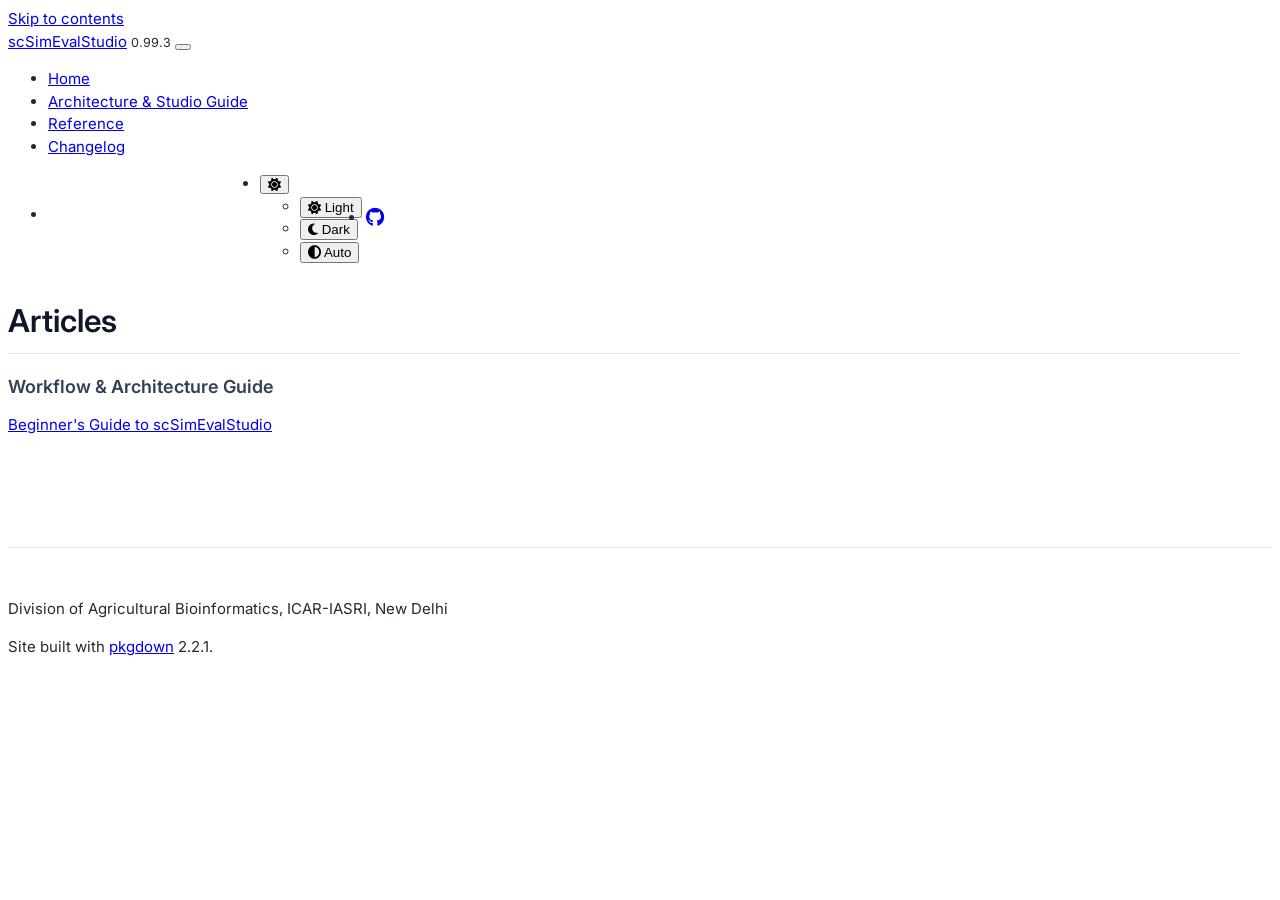
==== commit 19567e4d: "Update main to beginner-friendly v0.99.3 documentation" ====
--- a/docs/articles/index.html
+++ b/docs/articles/index.html
@@ -47,7 +47,7 @@
     </div>
 
     <div class="section ">
-      <h3>All vignettes</h3>
+      <h3>Workflow &amp; Architecture Guide</h3>
       <div class="section-desc"></div>
 
       <dl><dt><a href="scSimEvalStudio-workflow.html">Beginner's Guide to scSimEvalStudio</a></dt>
@@ -65,10 +65,10 @@
 </div>
 
     </footer></div>
-
-
-
-
-
-  </body></html>
-
+  <script>
+document.addEventListener("DOMContentLoaded", function() {
+  const searchInput = document.getElementById("search-input");
+  if (searchInput) searchInput.placeholder = "Search docs... (Press /)";
+});
+</script>
+</body></html>
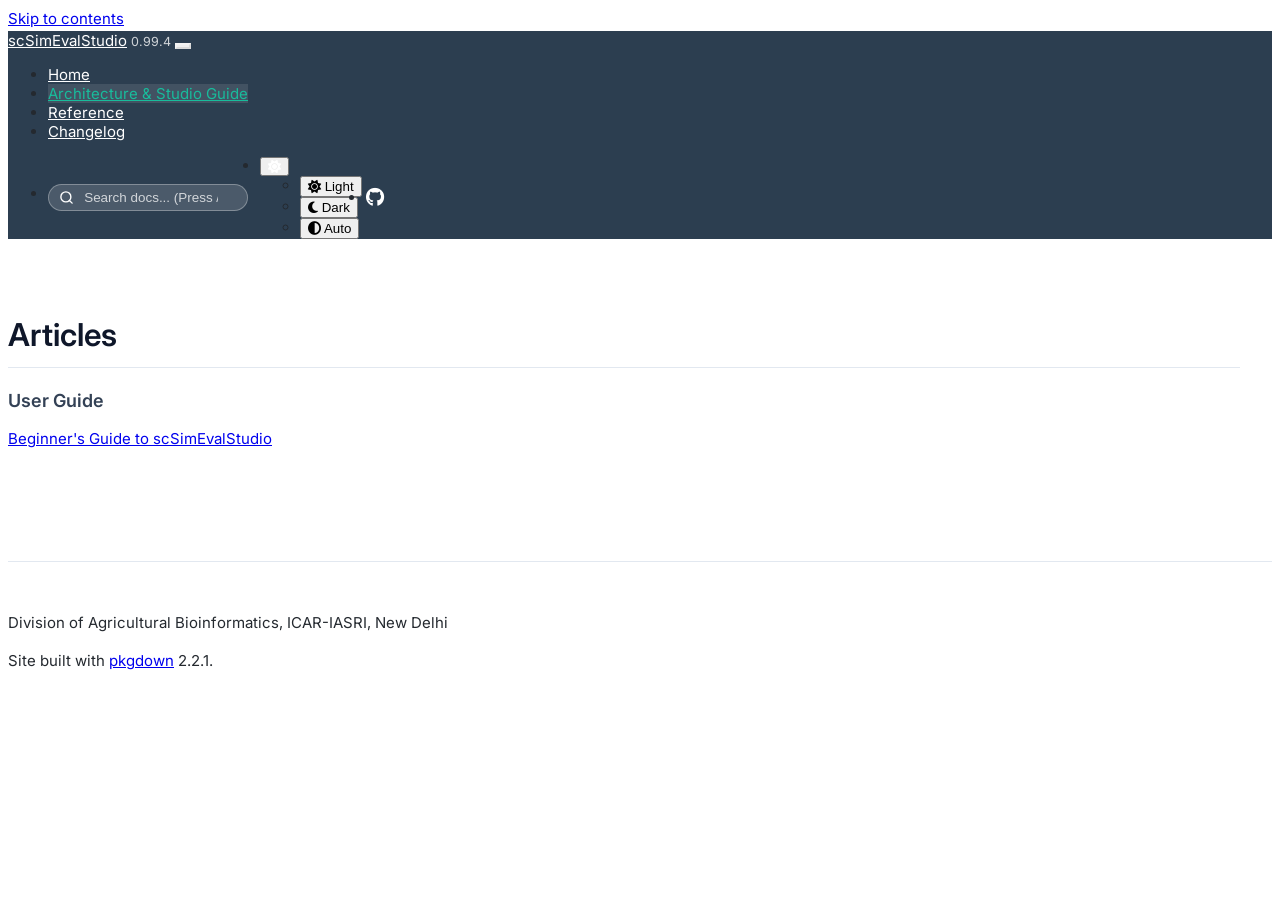
==== commit 695222ba: "version 0.99.4 commit" ====
--- a/docs/articles/index.html
+++ b/docs/articles/index.html
@@ -1,5 +1,5 @@
 <!DOCTYPE html>
-<!-- Generated by pkgdown: do not edit by hand --><html lang="en"><head><meta http-equiv="Content-Type" content="text/html; charset=UTF-8"><meta charset="utf-8"><meta http-equiv="X-UA-Compatible" content="IE=edge"><meta name="viewport" content="width=device-width, initial-scale=1, shrink-to-fit=no"><title>Articles • scSimEvalStudio</title><script src="../deps/jquery-3.6.0/jquery-3.6.0.min.js"></script><meta name="viewport" content="width=device-width, initial-scale=1, shrink-to-fit=no"><link href="../deps/bootstrap-5.3.8/bootstrap.min.css" rel="stylesheet"><script src="../deps/bootstrap-5.3.8/bootstrap.bundle.min.js"></script><link href="../deps/font-awesome-6.5.2/css/all.min.css" rel="stylesheet"><link href="../deps/font-awesome-6.5.2/css/v4-shims.min.css" rel="stylesheet"><script src="../deps/headroom-0.11.0/headroom.min.js"></script><script src="../deps/headroom-0.11.0/jQuery.headroom.min.js"></script><script src="../deps/bootstrap-toc-1.0.1/bootstrap-toc.min.js"></script><script src="../deps/clipboard.js-2.0.11/clipboard.min.js"></script><script src="../deps/search-1.0.0/autocomplete.jquery.min.js"></script><script src="../deps/search-1.0.0/fuse.min.js"></script><script src="../deps/search-1.0.0/mark.min.js"></script><!-- pkgdown --><script src="../pkgdown.js"></script><meta property="og:title" content="Articles"><link rel="icon" type="image/png" sizes="96x96" href="../favicon-96x96.png"><link rel="icon" type="image/svg+xml" href="../favicon.svg"><link rel="apple-touch-icon" sizes="180x180" href="../apple-touch-icon.png"><link rel="icon" sizes="any" href="../favicon.ico"><link rel="manifest" href="../site.webmanifest"><script src="../lightswitch.js"></script><link href="../extra.css" rel="stylesheet"><link rel="preconnect" href="https://fonts.googleapis.com"><link rel="preconnect" href="https://fonts.gstatic.com" crossorigin><link href="https://fonts.googleapis.com/css2?family=Inter:wght@300;400;500;600;700&amp;family=JetBrains+Mono:wght@400;500&amp;display=swap" rel="stylesheet"></head><body>
+<!-- Generated by pkgdown: do not edit by hand --><html lang="en"><head><meta http-equiv="Content-Type" content="text/html; charset=UTF-8"><meta charset="utf-8"><meta http-equiv="X-UA-Compatible" content="IE=edge"><meta name="viewport" content="width=device-width, initial-scale=1, shrink-to-fit=no"><title>Articles • scSimEvalStudio</title><script src="../lightswitch.js"></script><script src="../deps/jquery-3.6.0/jquery-3.6.0.min.js"></script><link href="../deps/bootstrap-5.3.8/bootstrap.min.css" rel="stylesheet"><script src="../deps/bootstrap-5.3.8/bootstrap.bundle.min.js"></script><link href="../deps/font-awesome-6.5.2/css/all.min.css" rel="stylesheet"><link href="../deps/font-awesome-6.5.2/css/v4-shims.min.css" rel="stylesheet"><script src="../deps/headroom-0.11.0/headroom.min.js"></script><script src="../deps/headroom-0.11.0/jQuery.headroom.min.js"></script><script src="../deps/bootstrap-toc-1.0.1/bootstrap-toc.min.js"></script><script src="../deps/clipboard.js-2.0.11/clipboard.min.js"></script><script src="../deps/search-1.0.0/autocomplete.jquery.min.js"></script><script src="../deps/search-1.0.0/fuse.min.js"></script><script src="../deps/search-1.0.0/mark.min.js"></script><!-- pkgdown --><script src="../pkgdown.js"></script><meta property="og:title" content="Articles"><link rel="icon" type="image/png" sizes="96x96" href="../favicon-96x96.png"><link rel="icon" type="image/svg+xml" href="../favicon.svg"><link rel="apple-touch-icon" sizes="180x180" href="../apple-touch-icon.png"><link rel="icon" sizes="any" href="../favicon.ico"><link rel="manifest" href="../site.webmanifest"><link href="../extra.css" rel="stylesheet"><link rel="preconnect" href="https://fonts.googleapis.com"><link rel="preconnect" href="https://fonts.gstatic.com" crossorigin><link href="https://fonts.googleapis.com/css2?family=Inter:wght@300;400;500;600;700&amp;family=JetBrains+Mono:wght@400;500&amp;display=swap" rel="stylesheet"></head><body>
     <a href="#main" class="visually-hidden-focusable">Skip to contents</a>
 
 
@@ -7,7 +7,7 @@
 
     <a class="navbar-brand me-2" href="../index.html">scSimEvalStudio</a>
 
-    <small class="nav-text text-muted me-auto" data-bs-toggle="tooltip" data-bs-placement="bottom" title="">0.99.3</small>
+    <small class="nav-text text-muted me-auto" data-bs-toggle="tooltip" data-bs-placement="bottom" title="">0.99.4</small>
 
 
     <button class="navbar-toggler" type="button" data-bs-toggle="collapse" data-bs-target="#navbar" aria-controls="navbar" aria-expanded="false" aria-label="Toggle navigation">
@@ -47,7 +47,7 @@
     </div>
 
     <div class="section ">
-      <h3>Workflow &amp; Architecture Guide</h3>
+      <h3>User Guide</h3>
       <div class="section-desc"></div>
 
       <dl><dt><a href="scSimEvalStudio-workflow.html">Beginner's Guide to scSimEvalStudio</a></dt>
@@ -65,10 +65,7 @@
 </div>
 
     </footer></div>
-  <script>
-document.addEventListener("DOMContentLoaded", function() {
-  const searchInput = document.getElementById("search-input");
-  if (searchInput) searchInput.placeholder = "Search docs... (Press /)";
-});
-</script>
-</body></html>
+
+<script src="../studio-ui.js"></script>
+</body>
+</html>
--- a/docs/extra.css
+++ b/docs/extra.css
@@ -1,8 +1,97 @@
 @import url('https://fonts.googleapis.com/css2?family=Inter:wght@300;400;500;600;700&family=JetBrains+Mono:wght@400;500&display=swap');
 
 /* ==========================================================================
-   scSimEval Documentation Theme (Tidyverse Light + High-Contrast Night Mode)
+   scSimEvalStudio Documentation Theme (Flatly Light + High-Contrast Night Mode)
    ========================================================================== */
+
+:root,
+[data-bs-theme="light"] {
+  --bs-primary: #2c3e50 !important;
+  --bs-secondary: #95a5a6 !important;
+  --bs-success: #18bc9c !important;
+  --bs-info: #3498db !important;
+  --bs-warning: #f39c12 !important;
+  --bs-danger: #e74c3c !important;
+  --bs-light: #ecf0f1 !important;
+  --bs-dark: #7b8a8b !important;
+  --bs-primary-rgb: 44, 62, 80 !important;
+  --bs-secondary-rgb: 149, 165, 166 !important;
+  --bs-success-rgb: 24, 188, 156 !important;
+  --bs-info-rgb: 52, 152, 219 !important;
+  --bs-warning-rgb: 243, 156, 18 !important;
+  --bs-danger-rgb: 231, 76, 60 !important;
+  --bs-link-color: #18bc9c !important;
+  --bs-link-color-rgb: 24, 188, 156 !important;
+  --bs-link-hover-color: #13967d !important;
+  --bs-link-hover-color-rgb: 19, 150, 125 !important;
+}
+
+.navbar {
+  --bs-navbar-padding-x: 0;
+  --bs-navbar-padding-y: 0.75rem;
+}
+
+.row > main,
+.row > aside {
+  margin-top: 76px;
+}
+
+html,
+body {
+  scroll-padding-top: 80px;
+}
+
+html:not([data-bs-theme="dark"]) .navbar {
+  --bs-navbar-padding-x: 0;
+  --bs-navbar-padding-y: 0.75rem;
+  --bs-navbar-color: #ffffff;
+  --bs-navbar-hover-color: #18bc9c;
+  --bs-navbar-disabled-color: rgba(255, 255, 255, 0.3);
+  --bs-navbar-active-color: #18bc9c;
+  --bs-navbar-brand-color: #ffffff;
+  --bs-navbar-brand-hover-color: #ffffff;
+  --bs-navbar-toggler-border-color: rgba(255, 255, 255, 0.25);
+  background-color: #2c3e50 !important;
+  background: #2c3e50 !important;
+  line-height: initial;
+}
+
+html:not([data-bs-theme="dark"]) .navbar .navbar-brand {
+  color: #ffffff !important;
+}
+
+html:not([data-bs-theme="dark"]) .navbar .nav-text,
+html:not([data-bs-theme="dark"]) .navbar small.nav-text {
+  color: rgba(255, 255, 255, 0.78) !important;
+}
+
+html:not([data-bs-theme="dark"]) .navbar .nav-link {
+  color: #ffffff !important;
+}
+
+html:not([data-bs-theme="dark"]) .navbar .nav-link:hover,
+html:not([data-bs-theme="dark"]) .navbar .nav-link:focus,
+html:not([data-bs-theme="dark"]) .navbar .nav-item.active > .nav-link,
+html:not([data-bs-theme="dark"]) .navbar .nav-link.active {
+  color: #18bc9c !important;
+  background-color: rgba(255, 255, 255, 0.1) !important;
+}
+
+html:not([data-bs-theme="dark"]) .navbar .fa,
+html:not([data-bs-theme="dark"]) .navbar .fa-solid,
+html:not([data-bs-theme="dark"]) .navbar .fa-brands,
+html:not([data-bs-theme="dark"]) .navbar .fas,
+html:not([data-bs-theme="dark"]) .navbar .fab {
+  color: inherit !important;
+}
+
+html:not([data-bs-theme="dark"]) .navbar-toggler {
+  border-color: rgba(255, 255, 255, 0.3) !important;
+}
+
+html:not([data-bs-theme="dark"]) .navbar .navbar-toggler-icon {
+  --bs-navbar-toggler-icon-bg: url("data:image/svg+xml,%3csvg xmlns='http://www.w3.org/2000/svg' viewBox='0 0 30 30'%3e%3cpath stroke='rgba%28255,255,255,0.9%29' stroke-linecap='round' stroke-miterlimit='10' stroke-width='2' d='M4 7h22M4 15h22M4 23h22'/%3e%3c/svg%3e") !important;
+}
 
 /* Typography & Global Layout */
 body {
@@ -163,8 +252,7 @@
     margin-top: 2rem !important;
     border-top: 1px solid #e2e8f0 !important;
     border-left: none !important;
-    padding-top: 1.5rem !important;
-    padding-left: 0 !important;
+    padding: 1rem 1.25rem !important;
   }
 }
 
@@ -264,7 +352,7 @@
   height: auto !important;
 }
 
-/* Remove 'Source: vignettes/****.Rmd' texts everywhere */
+/* Remove 'Source: ...' links everywhere */
 .page-header small.dont-index,
 .template-article small.dont-index,
 small.dont-index {
@@ -386,6 +474,25 @@
   align-items: center !important;
   flex-direction: row !important;
   gap: 0.25rem !important;
+}
+
+@media (max-width: 991.98px) {
+  .navbar .navbar-nav:last-child {
+    flex-wrap: wrap !important;
+    margin-top: 0.5rem !important;
+    gap: 0.5rem !important;
+  }
+
+  .navbar form[role="search"] {
+    width: 100% !important;
+    margin: 0.25rem 0 !important;
+  }
+
+  .navbar #search-input,
+  .navbar #search-input:focus {
+    width: 100% !important;
+    max-width: 100% !important;
+  }
 }
 
 #dropdown-lightswitch {
@@ -551,6 +658,8 @@
 
 /* 3. Navbar, Icons, Lightswitch & Dropdowns */
 [data-bs-theme="dark"] .navbar {
+  --bs-navbar-padding-x: 0;
+  --bs-navbar-padding-y: 0.75rem;
   background-color: #0F172A !important;
   border-bottom: 1px solid #334155 !important;
   box-shadow: 0 4px 16px rgba(0, 0, 0, 0.45) !important;
@@ -585,6 +694,10 @@
 
 [data-bs-theme="dark"] .navbar-toggler {
   border-color: #475569 !important;
+}
+
+[data-bs-theme="dark"] .navbar .navbar-toggler-icon {
+  --bs-navbar-toggler-icon-bg: url("data:image/svg+xml,%3csvg xmlns='http://www.w3.org/2000/svg' viewBox='0 0 30 30'%3e%3cpath stroke='rgba%28241,245,249,0.9%29' stroke-linecap='round' stroke-miterlimit='10' stroke-width='2' d='M4 7h22M4 15h22M4 23h22'/%3e%3c/svg%3e") !important;
 }
 
 [data-bs-theme="dark"] .navbar .dropdown-menu {
@@ -1024,10 +1137,10 @@
 }
 
 /* Immediate horizontal expansion of main panel and container when TOC is collapsed */
-body.toc-collapsed .container,
-body.toc-collapsed .container.template-article,
-body.toc-collapsed .container-xl,
-body.toc-collapsed .container-xxl,
+body.toc-collapsed > .container,
+body.toc-collapsed > .container.template-article,
+body.toc-collapsed > .container-xl,
+body.toc-collapsed > .container-xxl,
 .container.container-fullwidth {
   max-width: 96% !important;
   width: 96% !important;
@@ -1171,7 +1284,8 @@
   border-color: #334155;
 }
 
-.sc-doc-zoom-container.sc-pannable {
+.sc-doc-zoom-container.sc-pannable,
+.sc-doc-zoom-container.sc-pannable .sc-doc-zoom-target img {
   cursor: grab;
 }
 
@@ -1256,7 +1370,7 @@
   max-height: none !important;
   -webkit-user-drag: none;
   user-select: none;
-  pointer-events: none;
+  cursor: inherit;
 }
 
 .sc-lightbox-close {
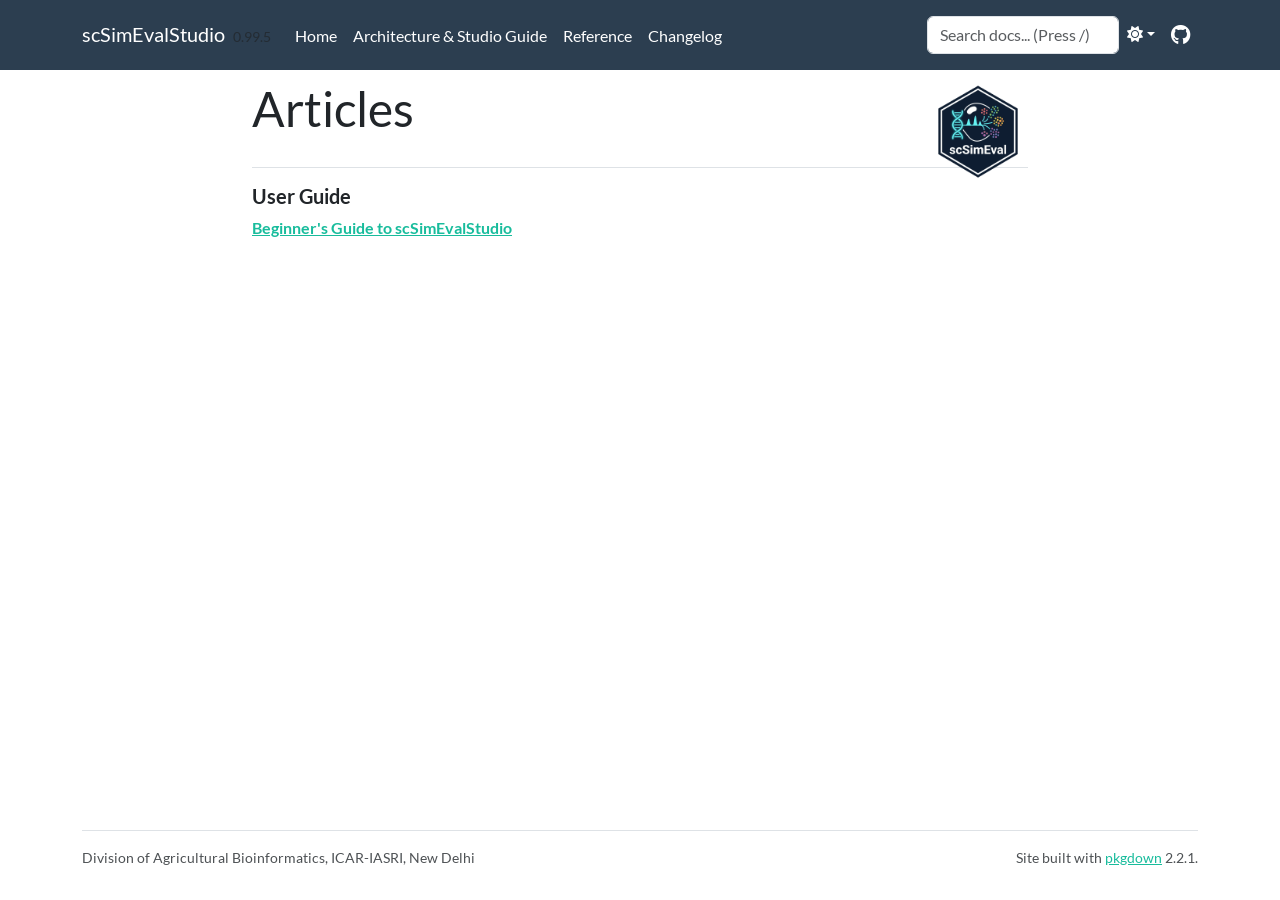
==== commit 5154b6f6: "Release 0.99.5: sync example caches with scSimEval 0.99.14 and lock Calculate Metrics buttons on exa" ====
--- a/docs/articles/index.html
+++ b/docs/articles/index.html
@@ -1,5 +1,5 @@
 <!DOCTYPE html>
-<!-- Generated by pkgdown: do not edit by hand --><html lang="en"><head><meta http-equiv="Content-Type" content="text/html; charset=UTF-8"><meta charset="utf-8"><meta http-equiv="X-UA-Compatible" content="IE=edge"><meta name="viewport" content="width=device-width, initial-scale=1, shrink-to-fit=no"><title>Articles • scSimEvalStudio</title><script src="../lightswitch.js"></script><script src="../deps/jquery-3.6.0/jquery-3.6.0.min.js"></script><link href="../deps/bootstrap-5.3.8/bootstrap.min.css" rel="stylesheet"><script src="../deps/bootstrap-5.3.8/bootstrap.bundle.min.js"></script><link href="../deps/font-awesome-6.5.2/css/all.min.css" rel="stylesheet"><link href="../deps/font-awesome-6.5.2/css/v4-shims.min.css" rel="stylesheet"><script src="../deps/headroom-0.11.0/headroom.min.js"></script><script src="../deps/headroom-0.11.0/jQuery.headroom.min.js"></script><script src="../deps/bootstrap-toc-1.0.1/bootstrap-toc.min.js"></script><script src="../deps/clipboard.js-2.0.11/clipboard.min.js"></script><script src="../deps/search-1.0.0/autocomplete.jquery.min.js"></script><script src="../deps/search-1.0.0/fuse.min.js"></script><script src="../deps/search-1.0.0/mark.min.js"></script><!-- pkgdown --><script src="../pkgdown.js"></script><meta property="og:title" content="Articles"><link rel="icon" type="image/png" sizes="96x96" href="../favicon-96x96.png"><link rel="icon" type="image/svg+xml" href="../favicon.svg"><link rel="apple-touch-icon" sizes="180x180" href="../apple-touch-icon.png"><link rel="icon" sizes="any" href="../favicon.ico"><link rel="manifest" href="../site.webmanifest"><link href="../extra.css" rel="stylesheet"><link rel="preconnect" href="https://fonts.googleapis.com"><link rel="preconnect" href="https://fonts.gstatic.com" crossorigin><link href="https://fonts.googleapis.com/css2?family=Inter:wght@300;400;500;600;700&amp;family=JetBrains+Mono:wght@400;500&amp;display=swap" rel="stylesheet"></head><body>
+<!-- Generated by pkgdown: do not edit by hand --><html lang="en"><head><meta http-equiv="Content-Type" content="text/html; charset=UTF-8"><meta charset="utf-8"><meta http-equiv="X-UA-Compatible" content="IE=edge"><meta name="viewport" content="width=device-width, initial-scale=1, shrink-to-fit=no"><title>Articles • scSimEvalStudio</title><!-- favicons --><link rel="icon" type="image/png" sizes="96x96" href="../favicon-96x96.png"><link rel="icon" type="”image/svg+xml”" href="../favicon.svg"><link rel="apple-touch-icon" sizes="180x180" href="../apple-touch-icon.png"><link rel="icon" sizes="any" href="../favicon.ico"><link rel="manifest" href="../site.webmanifest"><script src="../lightswitch.js"></script><script src="../deps/jquery-3.6.0/jquery-3.6.0.min.js"></script><meta name="viewport" content="width=device-width, initial-scale=1, shrink-to-fit=no"><link href="../deps/bootstrap-5.3.8/bootstrap.min.css" rel="stylesheet"><script src="../deps/bootstrap-5.3.8/bootstrap.bundle.min.js"></script><link href="../deps/font-awesome-6.5.2/css/all.min.css" rel="stylesheet"><link href="../deps/font-awesome-6.5.2/css/v4-shims.min.css" rel="stylesheet"><script src="../deps/headroom-0.11.0/headroom.min.js"></script><script src="../deps/headroom-0.11.0/jQuery.headroom.min.js"></script><script src="../deps/bootstrap-toc-1.0.1/bootstrap-toc.min.js"></script><script src="../deps/clipboard.js-2.0.11/clipboard.min.js"></script><script src="../deps/search-1.0.0/autocomplete.jquery.min.js"></script><script src="../deps/search-1.0.0/fuse.min.js"></script><script src="../deps/search-1.0.0/mark.min.js"></script><!-- pkgdown --><script src="../pkgdown.js"></script><meta property="og:title" content="Articles"><meta property="og:image" content="https://kabilanbio.github.io/scSimEvalStudio/logo.png"><link rel="preconnect" href="https://fonts.googleapis.com"><link rel="preconnect" href="https://fonts.gstatic.com" crossorigin><link href="https://fonts.googleapis.com/css2?family=Inter:wght@300;400;500;600;700&amp;family=JetBrains+Mono:wght@400;500&amp;display=swap" rel="stylesheet"></head><body>
     <a href="#main" class="visually-hidden-focusable">Skip to contents</a>
 
 
@@ -7,7 +7,7 @@
 
     <a class="navbar-brand me-2" href="../index.html">scSimEvalStudio</a>
 
-    <small class="nav-text text-muted me-auto" data-bs-toggle="tooltip" data-bs-placement="bottom" title="">0.99.4</small>
+    <small class="nav-text text-muted me-auto" data-bs-toggle="tooltip" data-bs-placement="bottom" title="">0.99.5</small>
 
 
     <button class="navbar-toggler" type="button" data-bs-toggle="collapse" data-bs-target="#navbar" aria-controls="navbar" aria-expanded="false" aria-label="Toggle navigation">
@@ -15,35 +15,27 @@
     </button>
 
     <div id="navbar" class="collapse navbar-collapse ms-3">
-      <ul class="navbar-nav me-auto">
-<li class="nav-item"><a class="nav-link" href="../index.html">Home</a></li>
-<li class="active nav-item"><a class="nav-link" href="../articles/scSimEvalStudio-workflow.html">Architecture &amp; Studio Guide</a></li>
+      <ul class="navbar-nav me-auto"><li class="nav-item"><a class="nav-link" href="../index.html">Home</a></li>
+<li class="nav-item"><a class="nav-link" href="../articles/scSimEvalStudio-workflow.html">Architecture &amp; Studio Guide</a></li>
 <li class="nav-item"><a class="nav-link" href="../reference/index.html">Reference</a></li>
 <li class="nav-item"><a class="nav-link" href="../news/index.html">Changelog</a></li>
-      </ul>
-<ul class="navbar-nav">
-<li class="nav-item"><form class="form-inline" role="search">
- <input class="form-control" type="search" name="search-input" id="search-input" autocomplete="off" aria-label="Search site" placeholder="Search docs... (Press /)" data-search-index="../search.json">
-</form></li>
+      </ul><ul class="navbar-nav"><li class="nav-item"><form class="form-inline" role="search">
+ <input class="form-control" type="search" name="search-input" id="search-input" autocomplete="off" aria-label="Search site" placeholder="Search for" data-search-index="../search.json"></form></li>
 <li class="nav-item dropdown">
   <button class="nav-link dropdown-toggle" type="button" id="dropdown-lightswitch" data-bs-toggle="dropdown" aria-expanded="false" aria-haspopup="true" aria-label="Light switch"><span class="fa fa-sun"></span></button>
-  <ul class="dropdown-menu dropdown-menu-end" aria-labelledby="dropdown-lightswitch">
-<li><button class="dropdown-item" data-bs-theme-value="light"><span class="fa fa-sun"></span> Light</button></li>
+  <ul class="dropdown-menu dropdown-menu-end" aria-labelledby="dropdown-lightswitch"><li><button class="dropdown-item" data-bs-theme-value="light"><span class="fa fa-sun"></span> Light</button></li>
     <li><button class="dropdown-item" data-bs-theme-value="dark"><span class="fa fa-moon"></span> Dark</button></li>
     <li><button class="dropdown-item" data-bs-theme-value="auto"><span class="fa fa-adjust"></span> Auto</button></li>
-  </ul>
-</li>
+  </ul></li>
 <li class="nav-item"><a class="external-link nav-link" href="https://github.com/kabilanbio/scSimEvalStudio" aria-label="GitHub repository"><span class="fa fa-github fa-lg"></span></a></li>
-      </ul>
-</div>
+      </ul></div>
 
 
   </div>
 </nav><div class="container template-article-index">
 <div class="row">
   <main id="main" class="col-md-9"><div class="page-header">
-
-      <h1>Articles</h1>
+      <img src="../logo.png" class="logo" alt=""><h1>Articles</h1>
     </div>
 
     <div class="section ">
@@ -66,6 +58,465 @@
 
     </footer></div>
 
-<script src="../studio-ui.js"></script>
-</body>
-</html>
+
+
+  <script>
+document.addEventListener("DOMContentLoaded", function() {
+  function safeGetStorage(key) {
+    try { return window.localStorage.getItem(key); } catch (e) { return null; }
+  }
+  function safeSetStorage(key, val) {
+    try { window.localStorage.setItem(key, val); } catch (e) {}
+  }
+
+  // Hide citation block and its TOC link on authors page if present
+  const citationHeader = document.getElementById("citation");
+  if (citationHeader && citationHeader.closest(".section")) {
+    citationHeader.closest(".section").remove();
+  }
+  const tocCitationLink = document.querySelector('#toc a[href="#citation"]');
+  if (tocCitationLink && tocCitationLink.closest("li")) {
+    tocCitationLink.closest("li").remove();
+  }
+  const authorsH1 = document.querySelector(".template-citation-authors h1");
+  if (authorsH1 && authorsH1.textContent.includes("Citation")) {
+    authorsH1.textContent = "Authors";
+    if (document.title && document.title.includes("Authors and Citation")) {
+      document.title = document.title.replace("Authors and Citation", "Authors");
+    }
+  }
+  // Custom search placeholder
+  const searchInput = document.getElementById("search-input");
+  if (searchInput) {
+    searchInput.placeholder = "Search docs... (Press /)";
+  }
+
+  // On this page (TOC) Hide / Show Toggle Feature
+  const tocNav = document.getElementById("toc");
+  if (tocNav) {
+    const tocAside = tocNav.closest("aside") || tocNav.closest(".col-md-3");
+    const mainEl = document.getElementById("main");
+    const tocH2 = tocNav.querySelector("h2");
+
+    if (tocAside && mainEl && tocH2) {
+      if (!document.getElementById("btn-hide-toc")) {
+        const hideBtn = document.createElement("button");
+        hideBtn.id = "btn-hide-toc";
+        hideBtn.type = "button";
+        hideBtn.className = "btn btn-sm btn-outline-secondary float-end toc-toggle-btn";
+        hideBtn.title = "Hide 'On this page' sidebar";
+        hideBtn.setAttribute("aria-label", "Hide Table of Contents");
+        hideBtn.innerHTML = '<span class="fa fa-angle-right me-1"></span>Hide';
+        tocH2.appendChild(hideBtn);
+
+        hideBtn.addEventListener("click", function(e) {
+          e.preventDefault();
+          setTocState(false);
+        });
+      }
+
+      let showBtn = document.getElementById("btn-show-toc");
+      if (!showBtn) {
+        showBtn = document.createElement("button");
+        showBtn.id = "btn-show-toc";
+        showBtn.type = "button";
+        showBtn.className = "btn btn-sm btn-primary toc-floating-show-btn shadow-sm d-none";
+        showBtn.title = "Show 'On this page' sidebar";
+        showBtn.setAttribute("aria-label", "Show Table of Contents");
+        showBtn.innerHTML = '<span class="fa fa-list-ul me-1"></span> On this page';
+        document.body.appendChild(showBtn);
+
+        showBtn.addEventListener("click", function(e) {
+          e.preventDefault();
+          setTocState(true);
+        });
+      }
+
+      function setTocState(visible) {
+        const container = mainEl.closest(".container") || mainEl.closest(".container-fluid") || document.querySelector(".container.template-article") || document.querySelector("body > .container");
+        if (visible) {
+          document.body.classList.remove("toc-collapsed");
+          if (container) container.classList.remove("container-fullwidth");
+          tocAside.classList.remove("d-none");
+          tocAside.style.display = "";
+          mainEl.classList.remove("col-md-12", "main-expanded");
+          mainEl.classList.add("col-md-9");
+          mainEl.style.width = "";
+          mainEl.style.maxWidth = "";
+          mainEl.style.flex = "";
+          if (showBtn) showBtn.classList.add("d-none");
+          safeSetStorage("scSimEval_toc_hidden", "false");
+        } else {
+          document.body.classList.add("toc-collapsed");
+          if (container) container.classList.add("container-fullwidth");
+          tocAside.classList.add("d-none");
+          tocAside.style.display = "none";
+          mainEl.classList.remove("col-md-9");
+          mainEl.classList.add("col-md-12", "main-expanded");
+          mainEl.style.width = "100%";
+          mainEl.style.maxWidth = "100%";
+          mainEl.style.flex = "0 0 100%";
+          if (showBtn) showBtn.classList.remove("d-none");
+          safeSetStorage("scSimEval_toc_hidden", "true");
+        }
+      }
+
+      if (safeGetStorage("scSimEval_toc_hidden") === "true") {
+        setTocState(false);
+      }
+    }
+  }
+
+  /* ===== FULLSCREEN IMAGE VIEWER LIGHTBOX ===== */
+  window.scOpenLightbox = function(imgSrc) {
+    if (!imgSrc) return;
+    var existing = document.getElementById("sc_lightbox_overlay");
+    if (existing) existing.remove();
+
+    var overlay = document.createElement("div");
+    overlay.id = "sc_lightbox_overlay";
+    overlay.className = "sc-lightbox-overlay";
+
+    var closeBtn = document.createElement("button");
+    closeBtn.className = "sc-lightbox-close";
+    closeBtn.type = "button";
+    closeBtn.title = "Close Viewer (Esc)";
+    closeBtn.setAttribute("aria-label", "Close Fullscreen Viewer");
+    closeBtn.innerHTML = "&times;";
+
+    var canvas = document.createElement("div");
+    canvas.className = "sc-lightbox-canvas";
+
+    var img = document.createElement("img");
+    img.className = "sc-lightbox-img";
+    img.src = imgSrc;
+    canvas.appendChild(img);
+
+    var bar = document.createElement("div");
+    bar.className = "sc-lightbox-bar";
+    bar.innerHTML =
+      '<button type="button" id="sc_lb_out" title="Zoom Out (-)"><i class="fa fa-search-minus"></i></button>' +
+      '<input type="range" id="sc_lb_slider" min="10" max="600" step="5" value="100">' +
+      '<button type="button" id="sc_lb_in" title="Zoom In (+)"><i class="fa fa-search-plus"></i></button>' +
+      '<span id="sc_lb_pct" style="font-family:monospace;min-width:48px;text-align:center;font-weight:700;">100%</span>' +
+      '<button type="button" id="sc_lb_fit" title="Fit to Window (0)">Fit</button>' +
+      '<button type="button" id="sc_lb_100" title="Actual Size (1)">100%</button>' +
+      '<span class="d-none d-md-inline" style="font-size:0.74rem;opacity:0.75;margin-left:4px;">Wheel: Zoom • Drag: Pan • Esc: Close</span>';
+
+    overlay.appendChild(closeBtn);
+    overlay.appendChild(canvas);
+    overlay.appendChild(bar);
+    document.body.appendChild(overlay);
+
+    var state = { scale: 1, tx: 0, ty: 0, dragging: false, moved: false, sx: 0, sy: 0, stx: 0, sty: 0 };
+    var lbSlider = document.getElementById("sc_lb_slider");
+    var lbPct = document.getElementById("sc_lb_pct");
+
+    function applyTransform() {
+      img.style.transform = "translate3d(" + state.tx + "px," + state.ty + "px,0) scale(" + state.scale + ")";
+      var p = Math.round(state.scale * 100);
+      lbPct.innerText = p + "%";
+      lbSlider.value = Math.max(10, Math.min(600, p));
+    }
+
+    function fitImage() {
+      var nw = img.naturalWidth || img.width || 900;
+      var nh = img.naturalHeight || img.height || 600;
+      var vw = window.innerWidth * 0.90;
+      var vh = (window.innerHeight - 90) * 0.92;
+      state.scale = Math.max(0.1, Math.min(4, Math.min(vw / nw, vh / nh)));
+      state.tx = 0;
+      state.ty = 0;
+      applyTransform();
+    }
+
+    function zoomAt(newScale, clientX, clientY) {
+      newScale = Math.max(0.10, Math.min(6.0, newScale));
+      var cx = window.innerWidth / 2;
+      var cy = window.innerHeight / 2;
+      var dx = (typeof clientX === "number") ? (clientX - cx) : 0;
+      var dy = (typeof clientY === "number") ? (clientY - cy) : 0;
+      var ratio = newScale / state.scale;
+      state.tx = dx - (dx - state.tx) * ratio;
+      state.ty = dy - (dy - state.ty) * ratio;
+      state.scale = newScale;
+      applyTransform();
+    }
+
+    if (img.complete && img.naturalWidth > 0) fitImage(); else img.onload = fitImage;
+
+    canvas.addEventListener("wheel", function(e) {
+      e.preventDefault();
+      var mult = e.deltaY < 0 ? 1.12 : (1 / 1.12);
+      zoomAt(state.scale * mult, e.clientX, e.clientY);
+    }, { passive: false });
+
+    canvas.addEventListener("mousedown", function(e) {
+      if (e.button !== 0) return;
+      e.preventDefault();
+      state.dragging = true;
+      state.moved = false;
+      state.sx = e.clientX; state.sy = e.clientY;
+      state.stx = state.tx; state.sty = state.ty;
+      canvas.classList.add("sc-panning");
+    });
+
+    function onLbMove(e) {
+      if (!state.dragging) return;
+      var dx = e.clientX - state.sx;
+      var dy = e.clientY - state.sy;
+      if (Math.abs(dx) > 4 || Math.abs(dy) > 4) state.moved = true;
+      state.tx = state.stx + dx;
+      state.ty = state.sty + dy;
+      applyTransform();
+    }
+
+    function onLbUp() {
+      if (!state.dragging) return;
+      state.dragging = false;
+      canvas.classList.remove("sc-panning");
+    }
+
+    window.addEventListener("mousemove", onLbMove);
+    window.addEventListener("mouseup", onLbUp);
+
+    canvas.addEventListener("dblclick", function(e) {
+      if (Math.abs(state.scale - 2.0) < 0.15) {
+        fitImage();
+      } else {
+        zoomAt(2.0, e.clientX, e.clientY);
+      }
+    });
+
+    document.getElementById("sc_lb_out").onclick = function() { zoomAt(state.scale / 1.15); };
+    document.getElementById("sc_lb_in").onclick = function() { zoomAt(state.scale * 1.15); };
+    document.getElementById("sc_lb_fit").onclick = fitImage;
+    document.getElementById("sc_lb_100").onclick = function() { state.scale = 1; state.tx = 0; state.ty = 0; applyTransform(); };
+    lbSlider.oninput = function() { zoomAt(Number(this.value) / 100); };
+
+    function closeLightbox() {
+      window.removeEventListener("mousemove", onLbMove);
+      window.removeEventListener("mouseup", onLbUp);
+      window.removeEventListener("keydown", onLbKey);
+      if (overlay && overlay.parentNode) overlay.remove();
+    }
+
+    function onLbKey(e) {
+      if (e.key === "Escape") closeLightbox();
+      else if (e.key === "+" || e.key === "=") zoomAt(state.scale * 1.15);
+      else if (e.key === "-") zoomAt(state.scale / 1.15);
+      else if (e.key === "0") fitImage();
+      else if (e.key === "1") { state.scale = 1; state.tx = 0; state.ty = 0; applyTransform(); }
+    }
+    window.addEventListener("keydown", onLbKey);
+    closeBtn.onclick = closeLightbox;
+    overlay.addEventListener("click", function(e) {
+      if (state.moved) {
+        state.moved = false;
+        return;
+      }
+      if (e.target === overlay || e.target === canvas) closeLightbox();
+    });
+  };
+
+  /* ===== IN-ARTICLE FIGURE ZOOM & PAN COMPONENT ===== */
+  function initDocPlotZoom() {
+    var images = document.querySelectorAll(
+      "#main .figure img, #main figure img, #main img.r-plt, #main p > img:not(.logo), .template-article .figure img, .template-article figure img"
+    );
+    images.forEach(function(img, idx) {
+      if (img.closest(".sc-doc-zoom-wrapper")) return;
+      if (img.classList.contains("logo") || (img.src && (img.src.indexOf("shields.io") !== -1 || img.src.indexOf("badge") !== -1))) return;
+      if (img.naturalWidth > 0 && img.naturalWidth < 120) return;
+
+      var id = "doc_zoom_" + idx;
+      var wrapper = document.createElement("div");
+      wrapper.className = "sc-doc-zoom-wrapper";
+      wrapper.id = "wrap_" + id;
+
+      var toolbar = document.createElement("div");
+      toolbar.className = "sc-doc-zoom-toolbar";
+      toolbar.innerHTML =
+        '<span class="d-none d-md-inline-flex align-items-center gap-1 sc-doc-zoom-hint">' +
+          '<i class="fa fa-hand text-secondary"></i>' +
+          '<span>Drag to pan • Ctrl+Wheel or Slider to zoom</span>' +
+        '</span>' +
+        '<div class="d-flex align-items-center flex-wrap gap-1 ms-auto">' +
+          '<button type="button" class="btn btn-outline-secondary btn-sm py-0 px-2 sc-btn-out" title="Zoom Out (-10%)"><i class="fa fa-search-minus"></i></button>' +
+          '<input type="range" class="sc-zoom-slider" min="25" max="400" step="5" value="100" title="Slide to Zoom (25% - 400%)">' +
+          '<button type="button" class="btn btn-outline-secondary btn-sm py-0 px-2 sc-btn-in" title="Zoom In (+10%)"><i class="fa fa-search-plus"></i></button>' +
+          '<span class="badge bg-white text-dark border px-2 py-1 ms-1 sc-doc-zoom-badge">100%</span>' +
+          '<button type="button" class="btn btn-outline-secondary btn-sm py-0 px-2 ms-1 sc-btn-fit" title="Fit Plot to Viewport"><i class="fa fa-compress"></i> Fit</button>' +
+          '<button type="button" class="btn btn-outline-primary btn-sm py-0 px-2 sc-btn-reset" title="Reset to 100% Actual View">100%</button>' +
+          '<button type="button" class="btn btn-primary btn-sm py-0 px-2 ms-1 sc-btn-full" title="Open Fullscreen Image Viewer"><i class="fa fa-expand"></i> Full View</button>' +
+        '</div>';
+
+      var container = document.createElement("div");
+      container.className = "sc-doc-zoom-container";
+      container.id = "container_" + id;
+
+      var stage = document.createElement("div");
+      stage.className = "sc-doc-zoom-stage";
+      stage.id = "stage_" + id;
+
+      var target = document.createElement("div");
+      target.className = "sc-doc-zoom-target";
+      target.id = "target_" + id;
+
+      img.parentNode.insertBefore(wrapper, img);
+      target.appendChild(img);
+      stage.appendChild(target);
+      container.appendChild(stage);
+      wrapper.appendChild(toolbar);
+      wrapper.appendChild(container);
+
+      var curZoom = 100;
+      var slider = toolbar.querySelector(".sc-zoom-slider");
+      var badge = toolbar.querySelector(".sc-doc-zoom-badge");
+      var btnOut = toolbar.querySelector(".sc-btn-out");
+      var btnIn = toolbar.querySelector(".sc-btn-in");
+      var btnFit = toolbar.querySelector(".sc-btn-fit");
+      var btnReset = toolbar.querySelector(".sc-btn-reset");
+      var btnFull = toolbar.querySelector(".sc-btn-full");
+
+      function syncPannable() {
+        if (container.scrollWidth > container.clientWidth + 2 || container.scrollHeight > container.clientHeight + 2 || curZoom > 100) {
+          container.classList.add("sc-pannable");
+        } else {
+          container.classList.remove("sc-pannable");
+        }
+      }
+
+      if (img.complete && img.naturalWidth > 0) syncPannable(); else img.addEventListener("load", syncPannable);
+
+      function setZoom(next, anchorX, anchorY) {
+        next = Math.max(25, Math.min(400, Math.round(next)));
+        var prev = curZoom;
+        curZoom = next;
+        slider.value = next;
+        badge.innerText = next + "%";
+
+        if (next === 100) {
+          target.style.transform = "";
+          target.style.position = "relative";
+          target.style.top = "";
+          target.style.left = "";
+          target.style.width = "100%";
+          target.style.height = "";
+          stage.style.width = "100%";
+          stage.style.height = "";
+          stage.style.overflow = "visible";
+          delete target.dataset.baseW;
+          delete target.dataset.baseH;
+          syncPannable();
+          return;
+        }
+
+        if (prev === 100 || !target.dataset.baseW) {
+          var bw = img.offsetWidth || 800;
+          var bh = img.offsetHeight || 500;
+          if (bw > 40 && bh > 40) {
+            target.dataset.baseW = String(bw);
+            target.dataset.baseH = String(bh);
+          }
+        }
+
+        var baseW = Number(target.dataset.baseW) || 800;
+        var baseH = Number(target.dataset.baseH) || 500;
+        var prevFactor = prev / 100;
+        var factor = next / 100;
+
+        var rect = container.getBoundingClientRect();
+        var relX = (typeof anchorX === "number") ? (anchorX - rect.left) : (container.clientWidth / 2);
+        var relY = (typeof anchorY === "number") ? (anchorY - rect.top) : (container.clientHeight / 2);
+        var contentX = (container.scrollLeft + relX) / (prevFactor || 1);
+        var contentY = (container.scrollTop + relY) / (prevFactor || 1);
+
+        stage.style.width = Math.round(baseW * factor) + "px";
+        stage.style.height = Math.round(baseH * factor) + "px";
+        stage.style.overflow = "hidden";
+
+        target.style.position = "absolute";
+        target.style.top = "0px";
+        target.style.left = "0px";
+        target.style.width = baseW + "px";
+        target.style.height = baseH + "px";
+        target.style.transformOrigin = "0 0";
+        target.style.transform = "scale(" + factor + ")";
+
+        container.scrollLeft = Math.max(0, Math.round(contentX * factor - relX));
+        container.scrollTop = Math.max(0, Math.round(contentY * factor - relY));
+
+        syncPannable();
+      }
+
+      slider.addEventListener("input", function() { setZoom(Number(this.value)); });
+      btnOut.addEventListener("click", function() { setZoom(curZoom - 10); });
+      btnIn.addEventListener("click", function() { setZoom(curZoom + 10); });
+      btnReset.addEventListener("click", function() {
+        setZoom(100);
+        container.scrollLeft = 0;
+        container.scrollTop = 0;
+      });
+      btnFit.addEventListener("click", function() {
+        setZoom(100);
+        var bw = img.offsetWidth || 800;
+        var bh = img.offsetHeight || 500;
+        var availW = Math.max(120, container.clientWidth - 20);
+        var availH = Math.max(120, container.clientHeight - 20);
+        var fitScale = Math.min(availW / bw, availH / bh);
+        var fitPct = Math.max(25, Math.min(100, Math.floor(fitScale * 100)));
+        setZoom(fitPct);
+      });
+      btnFull.addEventListener("click", function() {
+        window.scOpenLightbox(img.src);
+      });
+
+      img.addEventListener("dblclick", function(e) {
+        if (curZoom > 100) {
+          setZoom(100);
+        } else {
+          setZoom(175, e.clientX, e.clientY);
+        }
+      });
+
+      container.addEventListener("wheel", function(e) {
+        if (!e.ctrlKey) return;
+        e.preventDefault();
+        var delta = e.deltaY < 0 ? 15 : -15;
+        setZoom(curZoom + delta, e.clientX, e.clientY);
+      }, { passive: false });
+
+      var isDragging = false;
+      var startX = 0, startY = 0, startSL = 0, startST = 0;
+      container.addEventListener("mousedown", function(e) {
+        if (e.button !== 0) return;
+        if (container.scrollWidth <= container.clientWidth && container.scrollHeight <= container.clientHeight && curZoom <= 100) return;
+        e.preventDefault();
+        isDragging = true;
+        container.classList.add("sc-panning");
+        startX = e.clientX;
+        startY = e.clientY;
+        startSL = container.scrollLeft;
+        startST = container.scrollTop;
+      });
+
+      window.addEventListener("mousemove", function(e) {
+        if (!isDragging) return;
+        e.preventDefault();
+        container.scrollLeft = startSL - (e.clientX - startX);
+        container.scrollTop = startST - (e.clientY - startY);
+      });
+
+      window.addEventListener("mouseup", function() {
+        if (isDragging) {
+          isDragging = false;
+          container.classList.remove("sc-panning");
+        }
+      });
+    });
+  }
+  initDocPlotZoom();
+});
+</script></body></html>
+
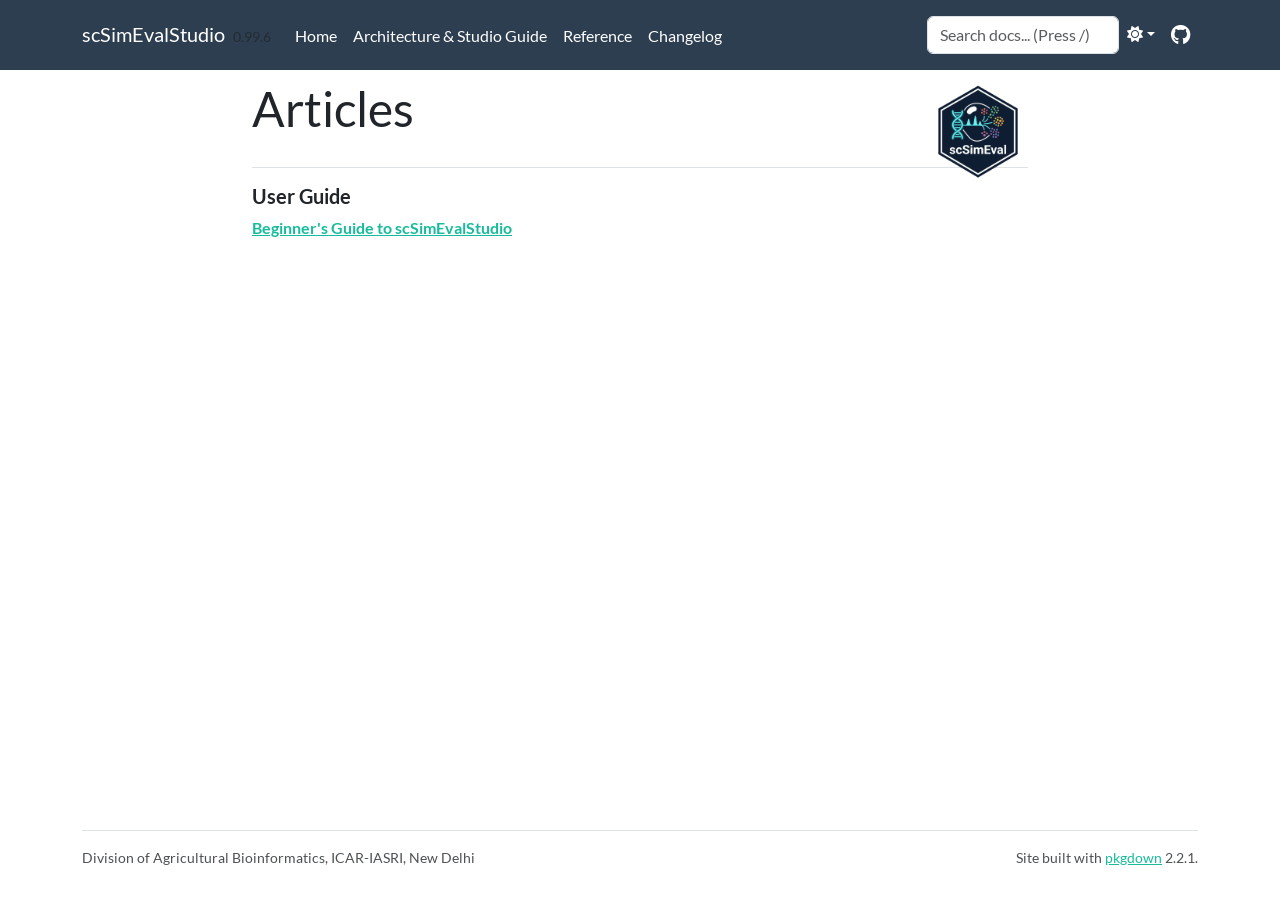
==== commit 2e5e3d5c: "Bump version to 0.99.6 and sync 56-metric PCA, Metric Plots, Heatmap, and MDS settings" ====
--- a/docs/articles/index.html
+++ b/docs/articles/index.html
@@ -7,7 +7,7 @@
 
     <a class="navbar-brand me-2" href="../index.html">scSimEvalStudio</a>
 
-    <small class="nav-text text-muted me-auto" data-bs-toggle="tooltip" data-bs-placement="bottom" title="">0.99.5</small>
+    <small class="nav-text text-muted me-auto" data-bs-toggle="tooltip" data-bs-placement="bottom" title="">0.99.6</small>
 
 
     <button class="navbar-toggler" type="button" data-bs-toggle="collapse" data-bs-target="#navbar" aria-controls="navbar" aria-expanded="false" aria-label="Toggle navigation">
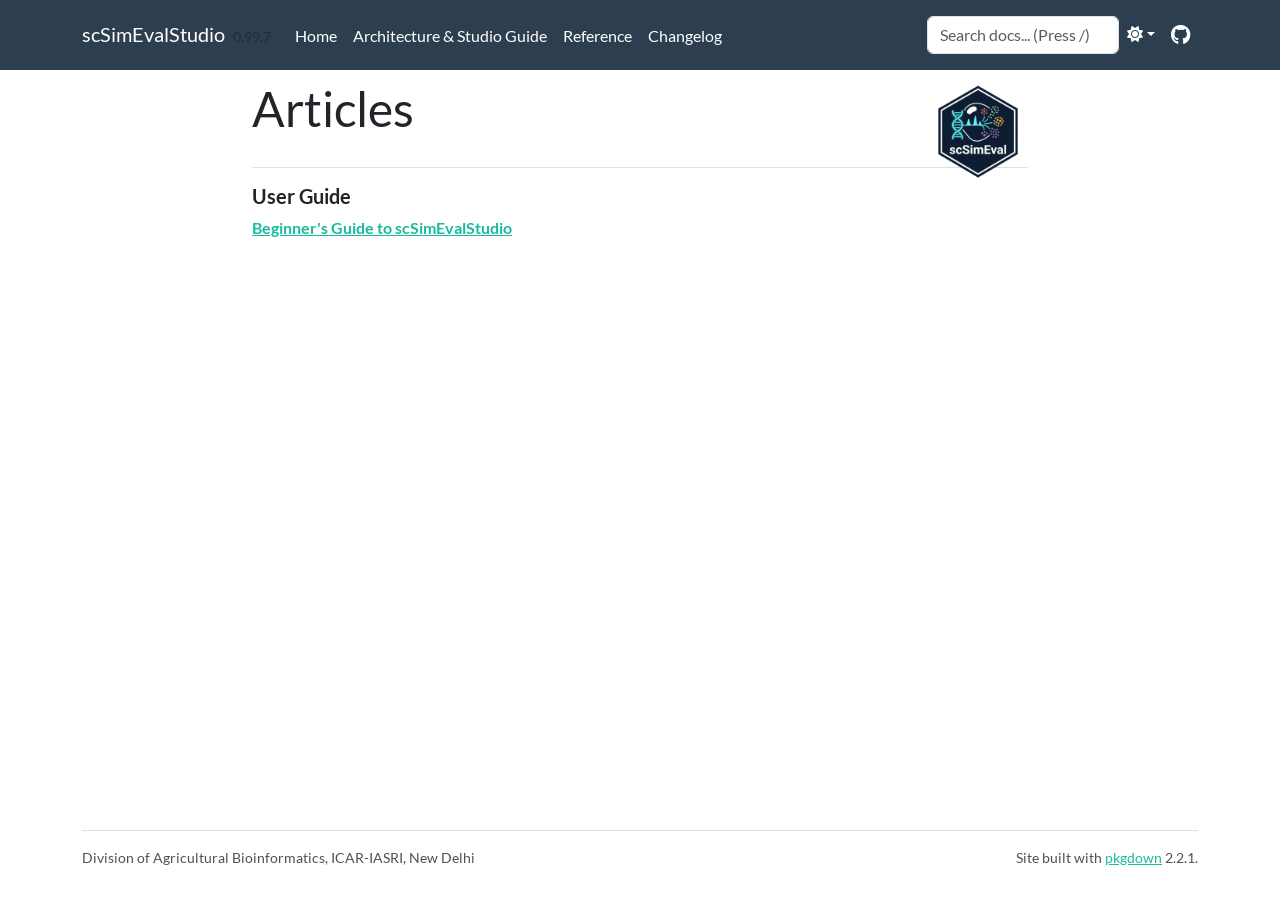
==== commit 725213a3: "Bump to 0.99.7: sync with scSimEval 0.99.17 and restrict metric picker arrows to raw mode" ====
--- a/docs/articles/index.html
+++ b/docs/articles/index.html
@@ -7,7 +7,7 @@
 
     <a class="navbar-brand me-2" href="../index.html">scSimEvalStudio</a>
 
-    <small class="nav-text text-muted me-auto" data-bs-toggle="tooltip" data-bs-placement="bottom" title="">0.99.6</small>
+    <small class="nav-text text-muted me-auto" data-bs-toggle="tooltip" data-bs-placement="bottom" title="">0.99.7</small>
 
 
     <button class="navbar-toggler" type="button" data-bs-toggle="collapse" data-bs-target="#navbar" aria-controls="navbar" aria-expanded="false" aria-label="Toggle navigation">
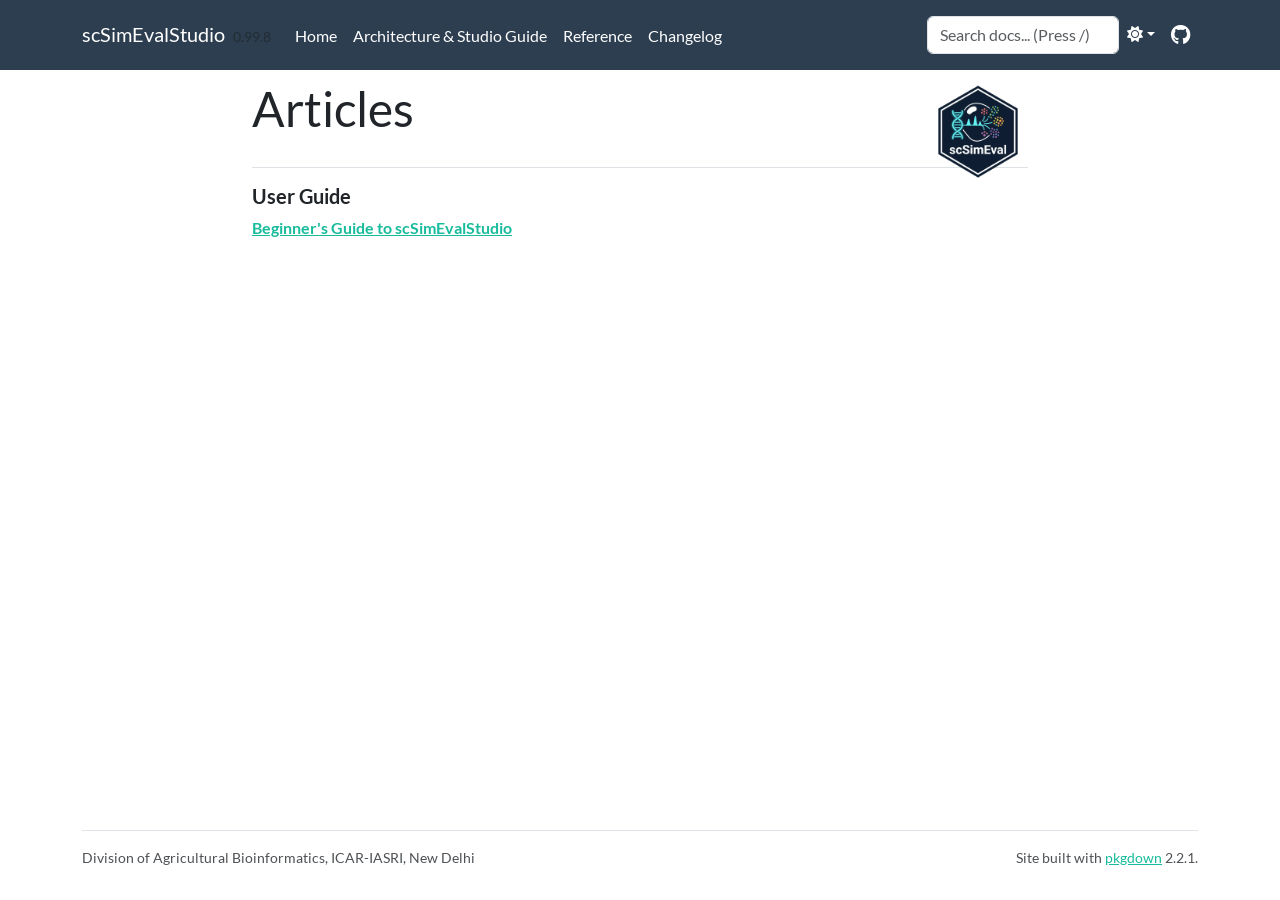
==== commit c626425f: "Bump to 0.99.8 and fix syntax error in ui_bubble_dataset_pills" ====
--- a/docs/articles/index.html
+++ b/docs/articles/index.html
@@ -7,7 +7,7 @@
 
     <a class="navbar-brand me-2" href="../index.html">scSimEvalStudio</a>
 
-    <small class="nav-text text-muted me-auto" data-bs-toggle="tooltip" data-bs-placement="bottom" title="">0.99.7</small>
+    <small class="nav-text text-muted me-auto" data-bs-toggle="tooltip" data-bs-placement="bottom" title="">0.99.8</small>
 
 
     <button class="navbar-toggler" type="button" data-bs-toggle="collapse" data-bs-target="#navbar" aria-controls="navbar" aria-expanded="false" aria-label="Toggle navigation">
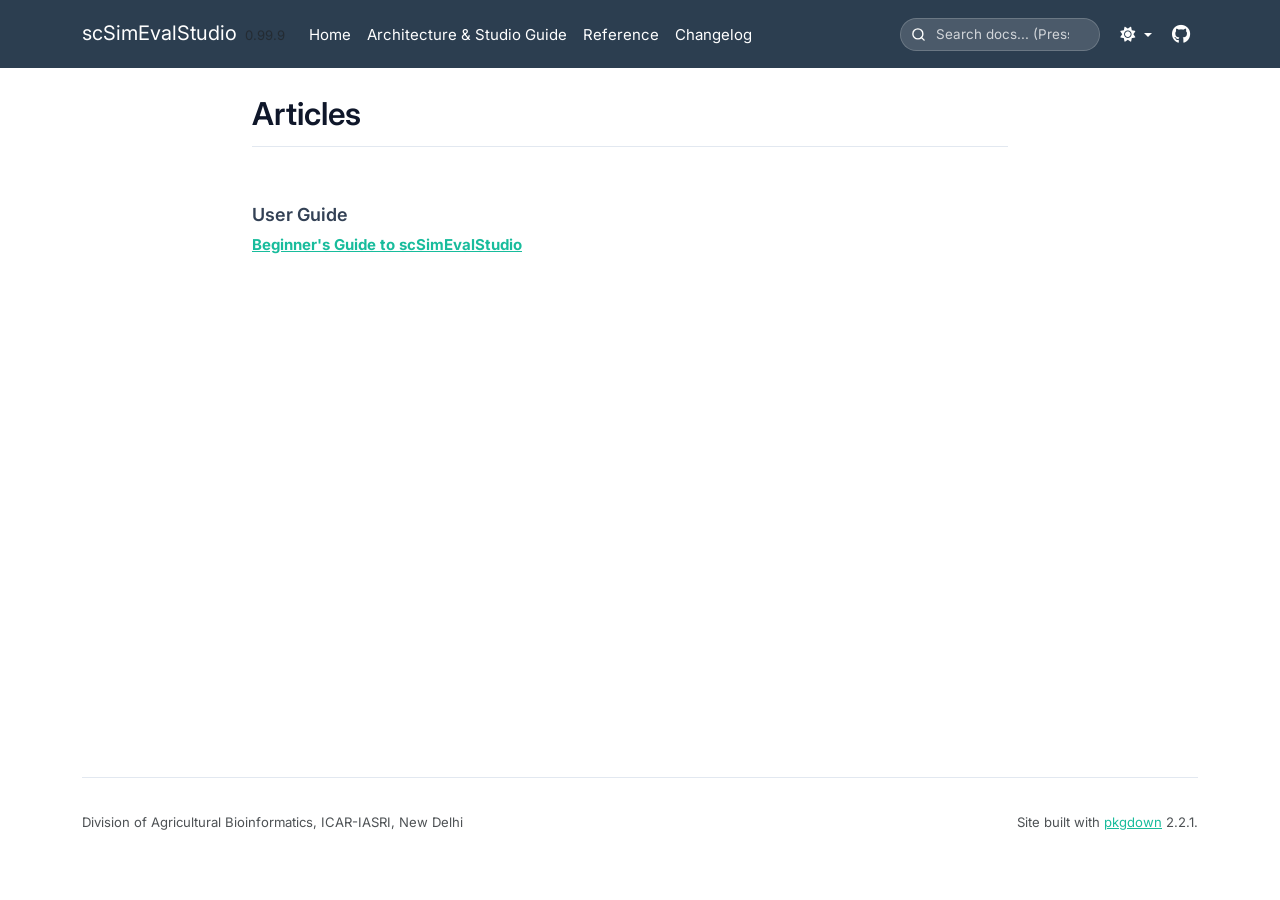
==== commit 37b549a6: "Bump to 0.99.9: sync pkgdown CSS/TOC styling with scSimEval and fix workflow diagram image" ====
--- a/docs/articles/index.html
+++ b/docs/articles/index.html
@@ -1,5 +1,5 @@
 <!DOCTYPE html>
-<!-- Generated by pkgdown: do not edit by hand --><html lang="en"><head><meta http-equiv="Content-Type" content="text/html; charset=UTF-8"><meta charset="utf-8"><meta http-equiv="X-UA-Compatible" content="IE=edge"><meta name="viewport" content="width=device-width, initial-scale=1, shrink-to-fit=no"><title>Articles • scSimEvalStudio</title><!-- favicons --><link rel="icon" type="image/png" sizes="96x96" href="../favicon-96x96.png"><link rel="icon" type="”image/svg+xml”" href="../favicon.svg"><link rel="apple-touch-icon" sizes="180x180" href="../apple-touch-icon.png"><link rel="icon" sizes="any" href="../favicon.ico"><link rel="manifest" href="../site.webmanifest"><script src="../lightswitch.js"></script><script src="../deps/jquery-3.6.0/jquery-3.6.0.min.js"></script><meta name="viewport" content="width=device-width, initial-scale=1, shrink-to-fit=no"><link href="../deps/bootstrap-5.3.8/bootstrap.min.css" rel="stylesheet"><script src="../deps/bootstrap-5.3.8/bootstrap.bundle.min.js"></script><link href="../deps/font-awesome-6.5.2/css/all.min.css" rel="stylesheet"><link href="../deps/font-awesome-6.5.2/css/v4-shims.min.css" rel="stylesheet"><script src="../deps/headroom-0.11.0/headroom.min.js"></script><script src="../deps/headroom-0.11.0/jQuery.headroom.min.js"></script><script src="../deps/bootstrap-toc-1.0.1/bootstrap-toc.min.js"></script><script src="../deps/clipboard.js-2.0.11/clipboard.min.js"></script><script src="../deps/search-1.0.0/autocomplete.jquery.min.js"></script><script src="../deps/search-1.0.0/fuse.min.js"></script><script src="../deps/search-1.0.0/mark.min.js"></script><!-- pkgdown --><script src="../pkgdown.js"></script><meta property="og:title" content="Articles"><meta property="og:image" content="https://kabilanbio.github.io/scSimEvalStudio/logo.png"><link rel="preconnect" href="https://fonts.googleapis.com"><link rel="preconnect" href="https://fonts.gstatic.com" crossorigin><link href="https://fonts.googleapis.com/css2?family=Inter:wght@300;400;500;600;700&amp;family=JetBrains+Mono:wght@400;500&amp;display=swap" rel="stylesheet"></head><body>
+<!-- Generated by pkgdown: do not edit by hand --><html lang="en"><head><meta http-equiv="Content-Type" content="text/html; charset=UTF-8"><meta charset="utf-8"><meta http-equiv="X-UA-Compatible" content="IE=edge"><meta name="viewport" content="width=device-width, initial-scale=1, shrink-to-fit=no"><title>Articles • scSimEvalStudio</title><!-- favicons --><link rel="icon" type="image/png" sizes="96x96" href="../favicon-96x96.png"><link rel="icon" type="”image/svg+xml”" href="../favicon.svg"><link rel="apple-touch-icon" sizes="180x180" href="../apple-touch-icon.png"><link rel="icon" sizes="any" href="../favicon.ico"><link rel="manifest" href="../site.webmanifest"><script src="../lightswitch.js"></script><script src="../deps/jquery-3.6.0/jquery-3.6.0.min.js"></script><meta name="viewport" content="width=device-width, initial-scale=1, shrink-to-fit=no"><link href="../deps/bootstrap-5.3.8/bootstrap.min.css" rel="stylesheet"><script src="../deps/bootstrap-5.3.8/bootstrap.bundle.min.js"></script><link href="../deps/font-awesome-6.5.2/css/all.min.css" rel="stylesheet"><link href="../deps/font-awesome-6.5.2/css/v4-shims.min.css" rel="stylesheet"><script src="../deps/headroom-0.11.0/headroom.min.js"></script><script src="../deps/headroom-0.11.0/jQuery.headroom.min.js"></script><script src="../deps/bootstrap-toc-1.0.1/bootstrap-toc.min.js"></script><script src="../deps/clipboard.js-2.0.11/clipboard.min.js"></script><script src="../deps/search-1.0.0/autocomplete.jquery.min.js"></script><script src="../deps/search-1.0.0/fuse.min.js"></script><script src="../deps/search-1.0.0/mark.min.js"></script><!-- pkgdown --><script src="../pkgdown.js"></script><link href="../extra.css" rel="stylesheet"><meta property="og:title" content="Articles"><meta property="og:image" content="https://kabilanbio.github.io/scSimEvalStudio/logo.png"><link rel="preconnect" href="https://fonts.googleapis.com"><link rel="preconnect" href="https://fonts.gstatic.com" crossorigin><link href="https://fonts.googleapis.com/css2?family=Inter:wght@300;400;500;600;700&amp;family=JetBrains+Mono:wght@400;500&amp;display=swap" rel="stylesheet"></head><body>
     <a href="#main" class="visually-hidden-focusable">Skip to contents</a>
 
 
@@ -7,7 +7,7 @@
 
     <a class="navbar-brand me-2" href="../index.html">scSimEvalStudio</a>
 
-    <small class="nav-text text-muted me-auto" data-bs-toggle="tooltip" data-bs-placement="bottom" title="">0.99.8</small>
+    <small class="nav-text text-muted me-auto" data-bs-toggle="tooltip" data-bs-placement="bottom" title="">0.99.9</small>
 
 
     <button class="navbar-toggler" type="button" data-bs-toggle="collapse" data-bs-target="#navbar" aria-controls="navbar" aria-expanded="false" aria-label="Toggle navigation">
--- a/docs/extra.css
+++ b/docs/extra.css
@@ -0,0 +1,1393 @@
+@import url('https://fonts.googleapis.com/css2?family=Inter:wght@300;400;500;600;700&family=JetBrains+Mono:wght@400;500&display=swap');
+
+/* ==========================================================================
+   scSimEval Documentation Theme (Tidyverse Light + High-Contrast Night Mode)
+   ========================================================================== */
+
+/* Typography & Global Layout */
+body {
+  font-family: 'Inter', -apple-system, BlinkMacSystemFont, "Segoe UI", Roboto, "Helvetica Neue", Arial, sans-serif !important;
+  font-size: 15px !important;
+  line-height: 1.5 !important;
+  color: #24292f !important;
+  background-color: #ffffff !important;
+}
+
+main p, main li, main dd, .section p, .section li {
+  font-family: 'Inter', -apple-system, BlinkMacSystemFont, "Segoe UI", Roboto, "Helvetica Neue", Arial, sans-serif !important;
+  line-height: 1.5 !important;
+  text-align: justify !important;
+  text-justify: inter-word !important;
+  margin-bottom: 1em !important;
+}
+
+h1, h2, h3, h4, h5, h6 {
+  font-family: 'Inter', -apple-system, BlinkMacSystemFont, "Segoe UI", Roboto, "Helvetica Neue", Arial, sans-serif !important;
+  font-weight: 600 !important;
+  color: #0f172a !important;
+  text-align: left !important;
+  line-height: 1.3 !important;
+}
+
+/* Page Header & Single Underline Rule (Ensures strictly ONE line under titles) */
+.page-header {
+  border-bottom: none !important;
+  padding-bottom: 0 !important;
+  margin-bottom: 1.2rem !important;
+}
+
+.page-header + hr,
+.page-header hr,
+h1 + hr,
+.page-header ~ hr {
+  display: none !important;
+}
+
+h1 {
+  font-size: 2.1em !important;
+  border-bottom: 1.5px solid #e2e8f0 !important;
+  padding-bottom: 0.35em !important;
+  margin-top: 1.2em !important;
+  margin-bottom: 0.6em !important;
+}
+
+h2 {
+  font-size: 1.45em !important;
+  border-bottom: 1px solid #f1f5f9 !important;
+  padding-bottom: 0.25em !important;
+  color: #1e293b !important;
+  margin-top: 1.5em !important;
+  margin-bottom: 0.5em !important;
+}
+
+h3 {
+  font-size: 1.2em !important;
+  color: #334155 !important;
+  margin-top: 1.2em !important;
+  margin-bottom: 0.4em !important;
+}
+
+code, pre, kbd, samp {
+  font-family: 'JetBrains Mono', Consolas, Monaco, "Courier New", monospace !important;
+}
+
+pre {
+  background-color: #f8fafc !important;
+  border: 1px solid #e2e8f0 !important;
+  border-radius: 6px !important;
+  padding: 1em 1.2em !important;
+  line-height: 1.45 !important;
+  max-width: 100% !important;
+  overflow-x: auto !important;
+}
+
+/* Blockquotes & Callouts */
+blockquote {
+  background-color: #f8fafc !important;
+  border-left: 4px solid #2563eb !important;
+  padding: 0.85rem 1.15rem !important;
+  margin: 1.25rem 0 !important;
+  border-radius: 0 6px 6px 0 !important;
+  color: #334155 !important;
+}
+
+blockquote p:last-child {
+  margin-bottom: 0 !important;
+}
+
+/* Responsive Tables without Column Collision */
+table {
+  display: block !important;
+  width: 100% !important;
+  max-width: 100% !important;
+  overflow-x: auto !important;
+  border-collapse: collapse !important;
+  margin: 1.5em 0 !important;
+  font-size: 0.95em !important;
+}
+
+th {
+  background-color: #f1f5f9 !important;
+  color: #1e293b !important;
+  font-weight: 600 !important;
+  border-bottom: 2px solid #cbd5e1 !important;
+  padding: 0.65em 0.85em !important;
+  text-align: left !important;
+}
+
+td {
+  padding: 0.6em 0.85em !important;
+  border-bottom: 1px solid #e2e8f0 !important;
+  text-align: left !important;
+}
+
+tr:nth-child(even) td {
+  background-color: #f8fafc !important;
+}
+
+/* ==========================================================================
+   Two-Column Layout: Main Content (Left) & Headings Sidebar (Right)
+   Follows tidyr / ggplot2 Tidyverse Design Pattern
+   ========================================================================== */
+
+main#main, .col-md-9 {
+  min-width: 0 !important;
+  padding-right: 2rem !important;
+  padding-bottom: 2.5rem !important;
+}
+
+/* Right Headings Sidebar - Sticky, Clean, Single Slider, Stops Before Footer */
+@media (min-width: 768px) {
+  aside.col-md-3 {
+    position: sticky !important;
+    top: 85px !important;
+    max-height: calc(100vh - 120px) !important;
+    overflow-y: auto !important;
+    overflow-x: hidden !important;
+    padding-left: 1.5rem !important;
+    border-left: 1px solid #e2e8f0 !important;
+    scrollbar-width: none !important; /* Firefox */
+    -ms-overflow-style: none !important; /* IE and Edge */
+  }
+
+  aside.col-md-3::-webkit-scrollbar,
+  nav#toc::-webkit-scrollbar {
+    display: none !important;
+    width: 0 !important;
+    height: 0 !important;
+  }
+}
+
+@media (max-width: 767.98px) {
+  aside.col-md-3 {
+    margin-top: 2rem !important;
+    border-top: 1px solid #e2e8f0 !important;
+    border-left: none !important;
+    padding-top: 1.5rem !important;
+    padding-left: 0 !important;
+  }
+}
+
+/* Table of Contents Styling (Clean Tidyverse Style) */
+nav#toc {
+  font-size: 0.9rem !important;
+  scrollbar-width: none !important;
+}
+
+nav#toc h2 {
+  font-size: 0.92rem !important;
+  font-weight: 700 !important;
+  color: #475569 !important;
+  text-transform: uppercase !important;
+  letter-spacing: 0.06em !important;
+  border-bottom: none !important;
+  padding-bottom: 0 !important;
+  margin-top: 0.2rem !important;
+  margin-bottom: 0.8rem !important;
+}
+
+nav#toc ul {
+  padding-left: 0.25rem !important;
+  list-style: none !important;
+  margin: 0 !important;
+}
+
+nav#toc li {
+  margin-bottom: 0.45rem !important;
+  line-height: 1.4 !important;
+  text-align: left !important;
+}
+
+nav#toc a {
+  color: #475569 !important;
+  text-decoration: none !important;
+  transition: color 0.15s ease-in-out !important;
+  display: block !important;
+}
+
+nav#toc a:hover, nav#toc a.active {
+  color: #2563eb !important;
+  font-weight: 600 !important;
+}
+
+/* ==========================================================================
+   Footer Isolation (Prevents Sidebar Overflow / Overlap)
+   ========================================================================== */
+footer {
+  margin-top: 3.5rem !important;
+  padding: 2.2rem 0 !important;
+  border-top: 1px solid #e2e8f0 !important;
+  background-color: #ffffff !important;
+  position: relative !important;
+  z-index: 20 !important;
+  clear: both !important;
+}
+
+/* Function names and inline code inside paragraph texts in dark blue */
+p code,
+p a code,
+p a > code,
+li code,
+li a code,
+li a > code,
+td code,
+th code,
+dd code,
+dt code {
+  color: #1e40af !important;
+  background-color: #f1f5f9 !important;
+  padding: 0.15em 0.35em !important;
+  border-radius: 4px !important;
+  font-weight: 500 !important;
+  border: 1px solid #e2e8f0 !important;
+}
+
+p a:hover code,
+li a:hover code,
+td a:hover code,
+dt a:hover code {
+  color: #1d4ed8 !important;
+  text-decoration: underline !important;
+}
+
+/* Box surrounding figures (only around the figure itself) */
+.figure img,
+figure img,
+img.r-plt,
+p > img:not(.logo):not([src*="shields.io"]):not([src*="badge"]) {
+  border: 1.5px solid #000000 !important;
+  border-radius: 4px !important;
+  padding: 3px !important;
+  background-color: #ffffff !important;
+  box-sizing: border-box !important;
+  max-width: 100% !important;
+  height: auto !important;
+}
+
+/* Remove 'Source: vignettes/****.Rmd' texts everywhere */
+.page-header small.dont-index,
+.template-article small.dont-index,
+small.dont-index {
+  display: none !important;
+}
+
+/* ==========================================================================
+   Logo Display Control: ONLY on Home Page and Reference Page
+   ========================================================================== */
+
+/* Default: hide page logo everywhere */
+.page-header img.logo,
+.page-header .logo,
+.template-article .page-header img.logo,
+.template-article img.logo,
+.template-article .page-header .logo,
+.template-news .page-header img.logo,
+.template-news img.logo,
+.template-citation-authors .page-header img.logo,
+.template-citation-authors img.logo,
+.template-reference-topic .page-header img.logo,
+.template-reference-topic img.logo {
+  display: none !important;
+}
+
+/* Prominently show logo ONLY on Home Page and Reference Index Page */
+.template-home .page-header img.logo,
+.template-home img.logo,
+.template-reference-index .page-header img.logo,
+.template-reference-index img.logo {
+  display: block !important;
+  width: 175px !important;
+  min-width: 175px !important;
+  max-width: 175px !important;
+  height: auto !important;
+  float: right !important;
+  margin-left: 2rem !important;
+  margin-bottom: 1.5rem !important;
+  border: none !important;
+  box-shadow: none !important;
+  filter: none !important;
+  border-radius: 0 !important;
+  background: transparent !important;
+}
+
+.navbar-brand img, .navbar-brand .logo {
+  height: 42px !important;
+  width: auto !important;
+  margin-right: 10px !important;
+  vertical-align: middle !important;
+}
+
+@media (max-width: 767.98px) {
+  .template-home .page-header img.logo,
+  .template-home img.logo,
+  .template-reference-index .page-header img.logo,
+  .template-reference-index img.logo {
+    width: 120px !important;
+    min-width: 120px !important;
+    max-width: 120px !important;
+    float: none !important;
+    display: block !important;
+    margin: 0 auto 1.5rem auto !important;
+  }
+}
+
+/* Ensure citation section is completely hidden on Authors page */
+.template-citation-authors div.section:has(> #citation),
+.template-citation-authors #citation,
+.template-citation-authors #citation ~ * {
+  display: none !important;
+}
+
+/* ==========================================================================
+   Navbar Search Bar, Lightswitch & Autocomplete Styling
+   ========================================================================== */
+.navbar #search-input {
+  background-color: rgba(255, 255, 255, 0.15) !important;
+  border: 1px solid rgba(255, 255, 255, 0.3) !important;
+  border-radius: 20px !important;
+  color: #ffffff !important;
+  padding: 0.32rem 0.95rem 0.32rem 2.2rem !important;
+  font-size: 0.86rem !important;
+  width: 200px !important;
+  transition: all 0.25s ease-in-out !important;
+  background-image: url("data:image/svg+xml,%3Csvg xmlns='http://www.w3.org/2000/svg' viewBox='0 0 24 24' fill='none' stroke='white' stroke-width='2.2' stroke-linecap='round' stroke-linejoin='round'%3E%3Ccircle cx='11' cy='11' r='8'%3E%3C/circle%3E%3Cline x1='21' y1='21' x2='16.65' y2='16.65'%3E%3C/line%3E%3C/svg%3E") !important;
+  background-repeat: no-repeat !important;
+  background-position: 0.65rem center !important;
+  background-size: 0.92rem 0.92rem !important;
+}
+
+.navbar #search-input::placeholder {
+  color: rgba(255, 255, 255, 0.75) !important;
+  font-size: 0.84rem !important;
+}
+
+.navbar #search-input:focus {
+  background-color: #ffffff !important;
+  border-color: #38bdf8 !important;
+  color: #0f172a !important;
+  width: 270px !important;
+  box-shadow: 0 0 0 3px rgba(56, 189, 248, 0.35) !important;
+  outline: none !important;
+  background-image: url("data:image/svg+xml,%3Csvg xmlns='http://www.w3.org/2000/svg' viewBox='0 0 24 24' fill='none' stroke='%2364748b' stroke-width='2.2' stroke-linecap='round' stroke-linejoin='round'%3E%3Ccircle cx='11' cy='11' r='8'%3E%3C/circle%3E%3Cline x1='21' y1='21' x2='16.65' y2='16.65'%3E%3C/line%3E%3C/svg%3E") !important;
+}
+
+.navbar #search-input:focus::placeholder {
+  color: #94a3b8 !important;
+}
+
+.navbar form[role="search"] {
+  display: flex !important;
+  align-items: center !important;
+  margin: 0 0.5rem 0 0 !important;
+}
+
+.navbar .navbar-nav:last-child {
+  display: flex !important;
+  align-items: center !important;
+  flex-direction: row !important;
+  gap: 0.25rem !important;
+}
+
+#dropdown-lightswitch {
+  display: inline-flex !important;
+  align-items: center !important;
+  gap: 0.35rem !important;
+  cursor: pointer !important;
+}
+
+/* Autocomplete dropdown menu */
+.algolia-autocomplete {
+  width: 100% !important;
+}
+
+.algolia-autocomplete .aa-dropdown-menu {
+  background-color: #ffffff !important;
+  border: 1px solid #e2e8f0 !important;
+  border-radius: 12px !important;
+  box-shadow: 0 10px 25px -5px rgba(0, 0, 0, 0.15), 0 8px 10px -6px rgba(0, 0, 0, 0.08) !important;
+  margin-top: 0.5rem !important;
+  padding: 0.5rem !important;
+  min-width: 320px !important;
+  max-width: 480px !important;
+  max-height: 60vh !important;
+  overflow-y: auto !important;
+  z-index: 1050 !important;
+}
+
+.algolia-autocomplete .aa-suggestion {
+  padding: 0.55rem 0.8rem !important;
+  border-radius: 8px !important;
+  cursor: pointer !important;
+  font-size: 0.88rem !important;
+  color: #334155 !important;
+  transition: background-color 0.15s ease-in-out !important;
+}
+
+.algolia-autocomplete .aa-suggestion:hover,
+.algolia-autocomplete .aa-suggestion.aa-cursor {
+  background-color: #f1f5f9 !important;
+  color: #0f172a !important;
+}
+
+.algolia-autocomplete .search-details {
+  font-weight: 600 !important;
+  color: #1e40af !important;
+  text-decoration: none !important;
+}
+
+.algolia-autocomplete mark {
+  background: #fef08a !important;
+  color: #713f12 !important;
+  padding: 0.1em 0.25em !important;
+  border-radius: 3px !important;
+}
+
+/* ==========================================================================
+   COMPREHENSIVE HIGH-CONTRAST NIGHT MODE / DARK THEME STYLING
+   Matches scSimEval Shiny Studio Dark Theme Palette
+   ========================================================================== */
+
+:root[data-bs-theme="dark"],
+[data-bs-theme="dark"] {
+  color-scheme: dark;
+  --bs-body-bg: #0B1329 !important;
+  --bs-body-bg-rgb: 11, 19, 41 !important;
+  --bs-body-color: #F1F5F9 !important;
+  --bs-body-color-rgb: 241, 245, 249 !important;
+  --bs-emphasis-color: #FFFFFF !important;
+  --bs-secondary-color: #CBD5E1 !important;
+  --bs-tertiary-color: #94A3B8 !important;
+  --bs-secondary-bg: #0F172A !important;
+  --bs-tertiary-bg: #1E293B !important;
+  --bs-border-color: #334155 !important;
+  --bs-link-color: #38BDF8 !important;
+  --bs-link-color-rgb: 56, 189, 248 !important;
+  --bs-link-hover-color: #7DD3FC !important;
+  --bs-link-hover-color-rgb: 125, 211, 252 !important;
+  --bs-code-color: #7DD3FC !important;
+  --bs-highlight-bg: rgba(250, 204, 21, 0.25) !important;
+  --bs-highlight-color: #FEF08A !important;
+}
+
+/* 1. Base Surface & Typography */
+[data-bs-theme="dark"],
+[data-bs-theme="dark"] body {
+  background-color: #0B1329 !important;
+  color: #F1F5F9 !important;
+}
+
+[data-bs-theme="dark"] main p,
+[data-bs-theme="dark"] main li,
+[data-bs-theme="dark"] main dd,
+[data-bs-theme="dark"] main dt,
+[data-bs-theme="dark"] .section p,
+[data-bs-theme="dark"] .section li,
+[data-bs-theme="dark"] .section dd,
+[data-bs-theme="dark"] .section dt,
+[data-bs-theme="dark"] .ref-description p,
+[data-bs-theme="dark"] .section-desc p {
+  color: #E2E8F0 !important;
+}
+
+[data-bs-theme="dark"] strong,
+[data-bs-theme="dark"] b {
+  color: #FFFFFF !important;
+}
+
+[data-bs-theme="dark"] em,
+[data-bs-theme="dark"] i:not(.fa):not(.fas):not(.fab):not(.far):not(.fa-solid):not(.fa-regular):not(.fa-brands) {
+  color: #F1F5F9 !important;
+}
+
+[data-bs-theme="dark"] h1,
+[data-bs-theme="dark"] h2,
+[data-bs-theme="dark"] h3,
+[data-bs-theme="dark"] h4,
+[data-bs-theme="dark"] h5,
+[data-bs-theme="dark"] h6 {
+  color: #FFFFFF !important;
+}
+
+[data-bs-theme="dark"] h1 {
+  border-bottom-color: #334155 !important;
+}
+
+[data-bs-theme="dark"] h2 {
+  border-bottom-color: #1E293B !important;
+}
+
+[data-bs-theme="dark"] .page-header .author,
+[data-bs-theme="dark"] .page-header .date,
+[data-bs-theme="dark"] .page-header h4.author,
+[data-bs-theme="dark"] .page-header h4.date,
+[data-bs-theme="dark"] aside .roles,
+[data-bs-theme="dark"] small,
+[data-bs-theme="dark"] .text-muted {
+  color: #CBD5E1 !important;
+}
+
+[data-bs-theme="dark"] hr {
+  border-color: #334155 !important;
+  opacity: 1 !important;
+}
+
+/* MathML Equations */
+[data-bs-theme="dark"] math {
+  color: #F8FAFC !important;
+}
+
+/* 2. Links */
+[data-bs-theme="dark"] main a:not(.btn):not(.anchor),
+[data-bs-theme="dark"] aside a:not(.btn),
+[data-bs-theme="dark"] footer a:not(.btn) {
+  color: #38BDF8 !important;
+}
+
+[data-bs-theme="dark"] main a:not(.btn):not(.anchor):hover,
+[data-bs-theme="dark"] aside a:not(.btn):hover,
+[data-bs-theme="dark"] footer a:not(.btn):hover {
+  color: #7DD3FC !important;
+}
+
+/* 3. Navbar, Icons, Lightswitch & Dropdowns */
+[data-bs-theme="dark"] .navbar {
+  background-color: #0F172A !important;
+  border-bottom: 1px solid #334155 !important;
+  box-shadow: 0 4px 16px rgba(0, 0, 0, 0.45) !important;
+}
+
+[data-bs-theme="dark"] .navbar .navbar-brand {
+  color: #FFFFFF !important;
+}
+
+[data-bs-theme="dark"] .navbar .nav-text {
+  color: #CBD5E1 !important;
+}
+
+[data-bs-theme="dark"] .navbar .nav-link {
+  color: #E2E8F0 !important;
+}
+
+[data-bs-theme="dark"] .navbar .nav-link:hover,
+[data-bs-theme="dark"] .navbar .nav-link:focus,
+[data-bs-theme="dark"] .navbar .nav-item.active > .nav-link,
+[data-bs-theme="dark"] .navbar .nav-link.active {
+  color: #38BDF8 !important;
+}
+
+[data-bs-theme="dark"] .navbar .fa,
+[data-bs-theme="dark"] .navbar .fa-solid,
+[data-bs-theme="dark"] .navbar .fa-brands,
+[data-bs-theme="dark"] .navbar .fas,
+[data-bs-theme="dark"] .navbar .fab {
+  color: inherit !important;
+}
+
+[data-bs-theme="dark"] .navbar-toggler {
+  border-color: #475569 !important;
+}
+
+[data-bs-theme="dark"] .navbar .dropdown-menu {
+  background-color: #0F172A !important;
+  border: 1px solid #334155 !important;
+  box-shadow: 0 12px 30px rgba(0, 0, 0, 0.6) !important;
+}
+
+[data-bs-theme="dark"] .navbar .dropdown-item {
+  color: #E2E8F0 !important;
+}
+
+[data-bs-theme="dark"] .navbar .dropdown-item:hover,
+[data-bs-theme="dark"] .navbar .dropdown-item:focus {
+  background-color: #1E293B !important;
+  color: #38BDF8 !important;
+}
+
+[data-bs-theme="dark"] .navbar .dropdown-item.active,
+[data-bs-theme="dark"] .navbar .dropdown-item:active {
+  background-color: #0284C7 !important;
+  color: #FFFFFF !important;
+}
+
+/* Search Input & Autocomplete in Dark Mode */
+[data-bs-theme="dark"] .navbar #search-input {
+  background-color: rgba(30, 41, 59, 0.85) !important;
+  border-color: #475569 !important;
+  color: #F8FAFC !important;
+}
+
+[data-bs-theme="dark"] .navbar #search-input::placeholder {
+  color: #94A3B8 !important;
+}
+
+[data-bs-theme="dark"] .navbar #search-input:focus {
+  background-color: #1E293B !important;
+  border-color: #38BDF8 !important;
+  color: #FFFFFF !important;
+  box-shadow: 0 0 0 3px rgba(56, 189, 248, 0.3) !important;
+  background-image: url("data:image/svg+xml,%3Csvg xmlns='http://www.w3.org/2000/svg' viewBox='0 0 24 24' fill='none' stroke='%2338BDF8' stroke-width='2.2' stroke-linecap='round' stroke-linejoin='round'%3E%3Ccircle cx='11' cy='11' r='8'%3E%3C/circle%3E%3Cline x1='21' y1='21' x2='16.65' y2='16.65'%3E%3C/line%3E%3C/svg%3E") !important;
+}
+
+[data-bs-theme="dark"] .algolia-autocomplete .aa-dropdown-menu {
+  background-color: #0F172A !important;
+  border: 1px solid #334155 !important;
+  box-shadow: 0 12px 30px rgba(0, 0, 0, 0.65) !important;
+}
+
+[data-bs-theme="dark"] .algolia-autocomplete .aa-suggestion {
+  color: #E2E8F0 !important;
+}
+
+[data-bs-theme="dark"] .algolia-autocomplete .aa-suggestion:hover,
+[data-bs-theme="dark"] .algolia-autocomplete .aa-suggestion.aa-cursor {
+  background-color: #1E293B !important;
+  color: #FFFFFF !important;
+}
+
+[data-bs-theme="dark"] .algolia-autocomplete .search-details {
+  color: #38BDF8 !important;
+}
+
+[data-bs-theme="dark"] .algolia-autocomplete mark,
+[data-bs-theme="dark"] main#main mark {
+  background: rgba(250, 204, 21, 0.25) !important;
+  color: #FEF08A !important;
+  padding: 0.08em 0.25em !important;
+  border-radius: 3px !important;
+}
+
+/* 4. Inline Code & Keyboard Shortcuts */
+[data-bs-theme="dark"] p code,
+[data-bs-theme="dark"] p a code,
+[data-bs-theme="dark"] p a > code,
+[data-bs-theme="dark"] li code,
+[data-bs-theme="dark"] li a code,
+[data-bs-theme="dark"] li a > code,
+[data-bs-theme="dark"] td code,
+[data-bs-theme="dark"] th code,
+[data-bs-theme="dark"] dd code,
+[data-bs-theme="dark"] dt code,
+[data-bs-theme="dark"] blockquote code,
+[data-bs-theme="dark"] h1 code,
+[data-bs-theme="dark"] h2 code,
+[data-bs-theme="dark"] h3 code,
+[data-bs-theme="dark"] h4 code {
+  color: #7DD3FC !important;
+  background-color: #1E293B !important;
+  border: 1px solid #334155 !important;
+}
+
+[data-bs-theme="dark"] p a:hover code,
+[data-bs-theme="dark"] li a:hover code,
+[data-bs-theme="dark"] td a:hover code,
+[data-bs-theme="dark"] dt a:hover code {
+  color: #BAE6FD !important;
+  border-color: #38BDF8 !important;
+}
+
+[data-bs-theme="dark"] kbd {
+  background-color: #1E293B !important;
+  color: #F8FAFC !important;
+  border: 1px solid #475569 !important;
+}
+
+/* 5. Code Blocks, Syntax Highlighting (downlit/pandoc) & Copy Button */
+[data-bs-theme="dark"] pre,
+[data-bs-theme="dark"] div.sourceCode pre {
+  background-color: #0F172A !important;
+  border: 1px solid #334155 !important;
+  color: #E2E8F0 !important;
+}
+
+[data-bs-theme="dark"] pre code {
+  background-color: transparent !important;
+  border: none !important;
+  color: #E2E8F0 !important;
+}
+
+[data-bs-theme="dark"] pre code a {
+  color: inherit !important;
+  text-decoration: underline !important;
+  text-decoration-color: rgba(125, 211, 252, 0.45) !important;
+}
+
+[data-bs-theme="dark"] pre code a:hover {
+  text-decoration-color: #38BDF8 !important;
+}
+
+[data-bs-theme="dark"] pre code span.kw,
+[data-bs-theme="dark"] pre code span.cf,
+[data-bs-theme="dark"] pre code span.ot {
+  color: #C084FC !important;
+}
+
+[data-bs-theme="dark"] pre code span.fu {
+  color: #60A5FA !important;
+}
+
+[data-bs-theme="dark"] pre code span.va {
+  color: #F1F5F9 !important;
+}
+
+[data-bs-theme="dark"] pre code span.st,
+[data-bs-theme="dark"] pre code span.ch,
+[data-bs-theme="dark"] pre code span.ss,
+[data-bs-theme="dark"] pre code span.vs {
+  color: #4ADE80 !important;
+}
+
+[data-bs-theme="dark"] pre code span.fl,
+[data-bs-theme="dark"] pre code span.dv,
+[data-bs-theme="dark"] pre code span.bn {
+  color: #FB923C !important;
+}
+
+[data-bs-theme="dark"] pre code span.cn {
+  color: #F472B6 !important;
+}
+
+[data-bs-theme="dark"] pre code span.op {
+  color: #94A3B8 !important;
+}
+
+[data-bs-theme="dark"] pre code span.co,
+[data-bs-theme="dark"] pre code span.cv,
+[data-bs-theme="dark"] pre code span.do,
+[data-bs-theme="dark"] pre code span.in,
+[data-bs-theme="dark"] pre code span.an,
+[data-bs-theme="dark"] pre code span.wa {
+  color: #94A3B8 !important;
+}
+
+[data-bs-theme="dark"] pre code span.im,
+[data-bs-theme="dark"] pre code span.at {
+  color: #38BDF8 !important;
+}
+
+[data-bs-theme="dark"] pre code span.pp,
+[data-bs-theme="dark"] pre code span.er,
+[data-bs-theme="dark"] pre code span.al {
+  color: #F87171 !important;
+}
+
+[data-bs-theme="dark"] pre code .r-msg,
+[data-bs-theme="dark"] pre code .r-out,
+[data-bs-theme="dark"] pre code .r-pr,
+[data-bs-theme="dark"] pre code .r-wrn {
+  color: #CBD5E1 !important;
+}
+
+[data-bs-theme="dark"] pre code .r-err {
+  color: #F87171 !important;
+}
+
+[data-bs-theme="dark"] .btn-copy-ex {
+  background-color: #1E293B !important;
+  border: 1px solid #475569 !important;
+  color: #E2E8F0 !important;
+}
+
+[data-bs-theme="dark"] .btn-copy-ex:hover,
+[data-bs-theme="dark"] .btn-copy-ex:focus {
+  background-color: #0284C7 !important;
+  border-color: #38BDF8 !important;
+  color: #FFFFFF !important;
+}
+
+/* 6. Blockquotes & Callouts */
+[data-bs-theme="dark"] blockquote {
+  background-color: #0F172A !important;
+  border-left: 4px solid #38BDF8 !important;
+  color: #E2E8F0 !important;
+  box-shadow: 0 2px 10px rgba(0, 0, 0, 0.35) !important;
+}
+
+[data-bs-theme="dark"] blockquote p,
+[data-bs-theme="dark"] blockquote li {
+  color: #E2E8F0 !important;
+}
+
+/* 7. Tables */
+[data-bs-theme="dark"] table,
+[data-bs-theme="dark"] table.table {
+  color: #E2E8F0 !important;
+  border-color: #334155 !important;
+}
+
+[data-bs-theme="dark"] th,
+[data-bs-theme="dark"] table.table th {
+  background-color: #1E293B !important;
+  color: #FFFFFF !important;
+  border-bottom: 2px solid #475569 !important;
+}
+
+[data-bs-theme="dark"] td,
+[data-bs-theme="dark"] table.table td {
+  background-color: #0F172A !important;
+  color: #E2E8F0 !important;
+  border-bottom: 1px solid #334155 !important;
+}
+
+[data-bs-theme="dark"] tr:nth-child(even) td,
+[data-bs-theme="dark"] table.table tr:nth-child(even) td {
+  background-color: #162033 !important;
+}
+
+[data-bs-theme="dark"] tr:hover td,
+[data-bs-theme="dark"] table.table tr:hover td {
+  background-color: #1E293B !important;
+}
+
+[data-bs-theme="dark"] caption,
+[data-bs-theme="dark"] table caption {
+  color: #CBD5E1 !important;
+}
+
+/* 8. Figures, Captions, Badges, Anchors & Hex Logo */
+/* Prevent Bootstrap/pkgdown auto-inversion so publication plots & workflow diagrams preserve exact colors and legibility */
+[data-bs-theme="dark"] img.r-plt,
+[data-bs-theme="dark"] pre .r-plt.img img,
+[data-bs-theme="dark"] .cell-output-display img,
+[data-bs-theme="dark"] .figure img,
+[data-bs-theme="dark"] figure img,
+[data-bs-theme="dark"] p > img {
+  filter: none !important;
+}
+
+[data-bs-theme="dark"] .figure img,
+[data-bs-theme="dark"] figure img,
+[data-bs-theme="dark"] img.r-plt,
+[data-bs-theme="dark"] p > img:not(.logo):not([src*="shields.io"]):not([src*="badge"]) {
+  background-color: #ffffff !important;
+  border: 1.5px solid #475569 !important;
+  border-radius: 6px !important;
+  padding: 6px !important;
+  box-shadow: 0 4px 16px rgba(0, 0, 0, 0.45) !important;
+}
+
+[data-bs-theme="dark"] .figure .caption,
+[data-bs-theme="dark"] figure figcaption,
+[data-bs-theme="dark"] p.caption {
+  color: #CBD5E1 !important;
+  font-size: 0.92rem !important;
+  margin-top: 0.55rem !important;
+}
+
+[data-bs-theme="dark"] .template-home .page-header img.logo,
+[data-bs-theme="dark"] .template-home img.logo,
+[data-bs-theme="dark"] .template-reference-index .page-header img.logo,
+[data-bs-theme="dark"] .template-reference-index img.logo {
+  background: transparent !important;
+  border: none !important;
+  padding: 0 !important;
+  filter: drop-shadow(0 0 10px rgba(56, 189, 248, 0.28)) drop-shadow(0 4px 12px rgba(0, 0, 0, 0.65)) !important;
+}
+
+[data-bs-theme="dark"] img[src*="shields.io"],
+[data-bs-theme="dark"] img[src*="badge"] {
+  border: none !important;
+  background: transparent !important;
+  padding: 0 !important;
+  box-shadow: none !important;
+  filter: none !important;
+}
+
+[data-bs-theme="dark"] a.anchor {
+  filter: brightness(1.3) saturate(1.15) !important;
+}
+
+/* 9. Right Sidebar, TOC & Footer */
+[data-bs-theme="dark"] aside.col-md-3 {
+  border-left-color: #334155 !important;
+}
+
+@media (max-width: 767.98px) {
+  [data-bs-theme="dark"] aside.col-md-3 {
+    border-top-color: #334155 !important;
+  }
+}
+
+[data-bs-theme="dark"] nav#toc h2,
+[data-bs-theme="dark"] aside.col-md-3 h2 {
+  color: #CBD5E1 !important;
+}
+
+[data-bs-theme="dark"] nav#toc a,
+[data-bs-theme="dark"] aside.col-md-3 a {
+  color: #CBD5E1 !important;
+}
+
+[data-bs-theme="dark"] nav#toc a:hover,
+[data-bs-theme="dark"] nav#toc a.active,
+[data-bs-theme="dark"] aside.col-md-3 a:hover {
+  color: #38BDF8 !important;
+}
+
+[data-bs-theme="dark"] aside.col-md-3 li {
+  color: #E2E8F0 !important;
+}
+
+[data-bs-theme="dark"] footer {
+  background-color: #0F172A !important;
+  border-top: 1px solid #334155 !important;
+  color: #CBD5E1 !important;
+}
+
+[data-bs-theme="dark"] footer p {
+  color: #CBD5E1 !important;
+}
+
+/* 10. Scrollbars for Code Blocks & Wide Tables in Dark Mode */
+[data-bs-theme="dark"] pre::-webkit-scrollbar,
+[data-bs-theme="dark"] table::-webkit-scrollbar {
+  height: 8px;
+  width: 8px;
+}
+
+[data-bs-theme="dark"] pre::-webkit-scrollbar-track,
+[data-bs-theme="dark"] table::-webkit-scrollbar-track {
+  background: #0F172A;
+}
+
+[data-bs-theme="dark"] pre::-webkit-scrollbar-thumb,
+[data-bs-theme="dark"] table::-webkit-scrollbar-thumb {
+  background: #334155;
+  border-radius: 4px;
+}
+
+[data-bs-theme="dark"] pre::-webkit-scrollbar-thumb:hover,
+[data-bs-theme="dark"] table::-webkit-scrollbar-thumb:hover {
+  background: #475569;
+}
+
+/* ==========================================================================
+   Collapsible "On this page" TOC Sidebar & Floating Restore Button
+   ========================================================================== */
+.toc-toggle-btn {
+  font-size: 0.72rem !important;
+  font-weight: 500 !important;
+  padding: 0.15rem 0.45rem !important;
+  line-height: 1.2 !important;
+  border-radius: 4px !important;
+  border: 1px solid #cbd5e1 !important;
+  color: #64748b !important;
+  background-color: transparent !important;
+  cursor: pointer !important;
+  margin-top: -0.1rem !important;
+}
+
+.toc-toggle-btn:hover {
+  background-color: #f1f5f9 !important;
+  border-color: #94a3b8 !important;
+  color: #1e293b !important;
+}
+
+[data-bs-theme="dark"] .toc-toggle-btn {
+  border-color: #475569 !important;
+  color: #94a3b8 !important;
+}
+
+[data-bs-theme="dark"] .toc-toggle-btn:hover {
+  background-color: #334155 !important;
+  border-color: #64748b !important;
+  color: #f8fafc !important;
+}
+
+.toc-floating-show-btn {
+  position: fixed !important;
+  top: 85px !important;
+  right: 20px !important;
+  z-index: 1040 !important;
+  font-size: 0.82rem !important;
+  font-weight: 600 !important;
+  padding: 0.38rem 0.85rem !important;
+  border-radius: 20px !important;
+  background-color: #2563eb !important;
+  border: 1px solid #1d4ed8 !important;
+  color: #ffffff !important;
+  box-shadow: 0 4px 12px rgba(37, 99, 235, 0.25) !important;
+  cursor: pointer !important;
+  transition: all 0.2s ease-in-out !important;
+}
+
+.toc-floating-show-btn:hover {
+  background-color: #1d4ed8 !important;
+  transform: translateY(-2px) !important;
+  box-shadow: 0 6px 16px rgba(37, 99, 235, 0.35) !important;
+}
+
+[data-bs-theme="dark"] .toc-floating-show-btn {
+  background-color: #3b82f6 !important;
+  border-color: #60a5fa !important;
+  color: #ffffff !important;
+  box-shadow: 0 4px 12px rgba(0, 0, 0, 0.4) !important;
+}
+
+/* Immediate horizontal expansion of main panel and container when TOC is collapsed */
+body.toc-collapsed .container,
+body.toc-collapsed .container.template-article,
+body.toc-collapsed .container-xl,
+body.toc-collapsed .container-xxl,
+.container.container-fullwidth {
+  max-width: 96% !important;
+  width: 96% !important;
+  transition: all 0.2s ease-in-out !important;
+}
+
+body.toc-collapsed main#main,
+main#main.col-md-12,
+main#main.main-expanded {
+  width: 100% !important;
+  max-width: 100% !important;
+  flex: 0 0 100% !important;
+  padding-right: 1.5rem !important;
+  transition: all 0.2s ease-in-out !important;
+}
+
+body.toc-collapsed aside,
+aside.toc-hidden,
+aside.d-none {
+  display: none !important;
+}
+
+/* ==========================================================================
+   Documentation Plot Sizing, Interactive Zoom & Pan, and Fullscreen Lightbox
+   ========================================================================== */
+
+/* 1. Constrain figure wrapper size so plots never balloon on TOC collapse */
+.template-article .figure,
+.template-article figure,
+.template-article .sc-doc-zoom-wrapper,
+.figure,
+figure,
+.sc-doc-zoom-wrapper {
+  max-width: 860px !important;
+  margin-left: auto !important;
+  margin-right: auto !important;
+  box-sizing: border-box;
+}
+
+.figure .caption,
+figure figcaption,
+p.caption {
+  max-width: 860px !important;
+  margin-left: auto !important;
+  margin-right: auto !important;
+  text-align: justify !important;
+  text-justify: inter-word !important;
+  font-size: 0.90rem !important;
+  color: #475569 !important;
+  line-height: 1.45 !important;
+  margin-top: 0.6rem !important;
+}
+
+[data-bs-theme="dark"] .figure .caption,
+[data-bs-theme="dark"] figure figcaption,
+[data-bs-theme="dark"] p.caption {
+  color: #94a3b8 !important;
+}
+
+/* 2. In-Article Zoom & Pan Component */
+.sc-doc-zoom-wrapper {
+  margin: 1.5rem auto 1.2rem auto !important;
+  width: 100%;
+}
+
+.sc-doc-zoom-toolbar {
+  background: #F8FAFC;
+  border: 1px solid #E2E8F0;
+  border-bottom: none;
+  border-radius: 8px 8px 0 0;
+  padding: 6px 12px;
+  display: flex;
+  align-items: center;
+  justify-content: space-between;
+  flex-wrap: wrap;
+  gap: 8px;
+  user-select: none;
+  font-size: 0.82rem;
+}
+
+[data-bs-theme="dark"] .sc-doc-zoom-toolbar {
+  background: #1e293b;
+  border-color: #334155;
+  color: #cbd5e1;
+}
+
+.sc-doc-zoom-hint {
+  font-size: 0.76rem;
+  color: #64748B;
+  display: inline-flex;
+  align-items: center;
+  gap: 6px;
+}
+
+[data-bs-theme="dark"] .sc-doc-zoom-hint {
+  color: #94A3B8;
+}
+
+.sc-doc-zoom-toolbar .sc-zoom-slider {
+  width: 110px;
+  accent-color: #2563eb;
+  cursor: pointer;
+  height: 6px;
+}
+
+.sc-doc-zoom-toolbar .btn {
+  font-size: 0.78rem;
+  line-height: 1.45;
+  border-radius: 4px;
+}
+
+.sc-doc-zoom-badge {
+  font-family: 'JetBrains Mono', Consolas, monospace !important;
+  font-size: 0.78rem !important;
+  min-width: 48px;
+  text-align: center;
+}
+
+[data-bs-theme="dark"] .sc-doc-zoom-badge {
+  background-color: #0f172a !important;
+  color: #e2e8f0 !important;
+  border-color: #334155 !important;
+}
+
+.sc-doc-zoom-container {
+  overflow: auto;
+  max-width: 100%;
+  max-height: 720px;
+  position: relative;
+  border: 1px solid #E2E8F0;
+  border-radius: 0 0 8px 8px;
+  background: #FFFFFF;
+  padding: 8px;
+  text-align: center;
+  user-select: none;
+  scrollbar-width: thin;
+}
+
+[data-bs-theme="dark"] .sc-doc-zoom-container {
+  background: #0f172a;
+  border-color: #334155;
+}
+
+.sc-doc-zoom-container.sc-pannable {
+  cursor: grab;
+}
+
+.sc-doc-zoom-container.sc-panning,
+.sc-doc-zoom-container.sc-panning * {
+  cursor: grabbing !important;
+}
+
+.sc-doc-zoom-stage {
+  display: block;
+  position: relative;
+  margin: 0 auto;
+}
+
+.sc-doc-zoom-target {
+  display: block;
+  width: 100%;
+  transform-origin: 0 0;
+}
+
+.sc-doc-zoom-target img {
+  display: block !important;
+  width: 100% !important;
+  max-width: 100% !important;
+  height: auto !important;
+  margin: 0 auto !important;
+  border-radius: 4px !important;
+  border: 1.5px solid #000000 !important;
+  padding: 3px !important;
+  background: #ffffff !important;
+  box-sizing: border-box !important;
+  -webkit-user-drag: none;
+  user-select: none;
+  cursor: zoom-in;
+}
+
+[data-bs-theme="dark"] .sc-doc-zoom-target img {
+  border-color: #475569 !important;
+}
+
+/* 3. Fullscreen Lightbox Modal (Microsoft Photos Style) */
+.sc-lightbox-overlay {
+  position: fixed;
+  inset: 0;
+  z-index: 999999;
+  background: rgba(15, 23, 42, 0.94);
+  display: flex;
+  flex-direction: column;
+  align-items: center;
+  justify-content: center;
+  overflow: hidden;
+  user-select: none;
+  animation: scFadeIn 0.15s ease-out;
+}
+
+@keyframes scFadeIn {
+  from { opacity: 0; }
+  to { opacity: 1; }
+}
+
+.sc-lightbox-canvas {
+  position: relative;
+  width: 100%;
+  height: 100%;
+  display: flex;
+  align-items: center;
+  justify-content: center;
+  overflow: hidden;
+  cursor: grab;
+}
+
+.sc-lightbox-canvas.sc-panning {
+  cursor: grabbing;
+}
+
+.sc-lightbox-img {
+  background: #FFFFFF;
+  border-radius: 4px;
+  box-shadow: 0 12px 48px rgba(0, 0, 0, 0.65);
+  transform-origin: center center;
+  max-width: none !important;
+  max-height: none !important;
+  -webkit-user-drag: none;
+  user-select: none;
+  pointer-events: none;
+}
+
+.sc-lightbox-close {
+  position: fixed;
+  top: 18px;
+  right: 24px;
+  z-index: 1000001;
+  background: rgba(30, 41, 59, 0.85);
+  color: #F8FAFC;
+  border: 1px solid rgba(255, 255, 255, 0.25);
+  border-radius: 50%;
+  width: 42px;
+  height: 42px;
+  font-size: 1.25rem;
+  line-height: 1;
+  cursor: pointer;
+  display: flex;
+  align-items: center;
+  justify-content: center;
+  transition: all 0.15s ease;
+}
+
+.sc-lightbox-close:hover {
+  background: #DC2626;
+  border-color: #DC2626;
+  color: #FFFFFF;
+  transform: scale(1.05);
+}
+
+.sc-lightbox-bar {
+  position: fixed;
+  bottom: 22px;
+  left: 50%;
+  transform: translateX(-50%);
+  z-index: 1000001;
+  background: rgba(15, 23, 42, 0.88);
+  backdrop-filter: blur(10px);
+  -webkit-backdrop-filter: blur(10px);
+  color: #F8FAFC;
+  border: 1px solid rgba(255, 255, 255, 0.18);
+  border-radius: 999px;
+  padding: 8px 20px;
+  display: flex;
+  align-items: center;
+  gap: 10px;
+  box-shadow: 0 8px 32px rgba(0, 0, 0, 0.55);
+}
+
+.sc-lightbox-bar button {
+  background: rgba(255, 255, 255, 0.1);
+  color: #F8FAFC;
+  border: 1px solid rgba(255, 255, 255, 0.2);
+  border-radius: 6px;
+  padding: 3px 11px;
+  font-size: 0.82rem;
+  cursor: pointer;
+  display: inline-flex;
+  align-items: center;
+  gap: 5px;
+  transition: background-color 0.15s ease;
+}
+
+.sc-lightbox-bar button:hover {
+  background: rgba(59, 130, 246, 0.7);
+  border-color: rgba(96, 165, 250, 0.8);
+}
+
+.sc-lightbox-bar input[type='range'] {
+  width: 150px;
+  accent-color: #60A5FA;
+  cursor: pointer;
+  height: 6px;
+}
+
+/* ==========================================================================
+   Reference Examples Visibility, Responsive Example Plots & KaTeX Math
+   ========================================================================== */
+.template-reference-topic pre,
+#ref-examples ~ .sourceCode pre {
+  max-height: none !important;
+  overflow-y: visible !important;
+  overflow-x: auto !important;
+  white-space: pre !important;
+}
+
+pre .r-plt.img,
+span.r-plt.img {
+  display: block !important;
+  margin: 0.9rem 0 !important;
+  text-align: center !important;
+  white-space: normal !important;
+}
+
+pre .r-plt.img img,
+span.r-plt.img img {
+  display: block !important;
+  width: 100% !important;
+  max-width: 100% !important;
+  height: auto !important;
+  margin: 0 auto !important;
+  border: 1.5px solid #cbd5e1 !important;
+  border-radius: 6px !important;
+  padding: 4px !important;
+  background-color: #ffffff !important;
+  box-sizing: border-box !important;
+  cursor: zoom-in !important;
+}
+
+[data-bs-theme="dark"] pre .r-plt.img img,
+[data-bs-theme="dark"] span.r-plt.img img {
+  background-color: #ffffff !important;
+  border-color: #475569 !important;
+  filter: none !important;
+}
+
+/* KaTeX mathematical notation rendering */
+.katex {
+  font-size: 1.04em !important;
+  color: inherit !important;
+}
+
+.katex-display {
+  margin: 1rem 0 !important;
+  padding: 0.35rem 0.5rem !important;
+  overflow-x: auto !important;
+  overflow-y: hidden !important;
+}
+
+[data-bs-theme="dark"] .katex,
+[data-bs-theme="dark"] .katex-display {
+  color: #f1f5f9 !important;
+}
+
+
